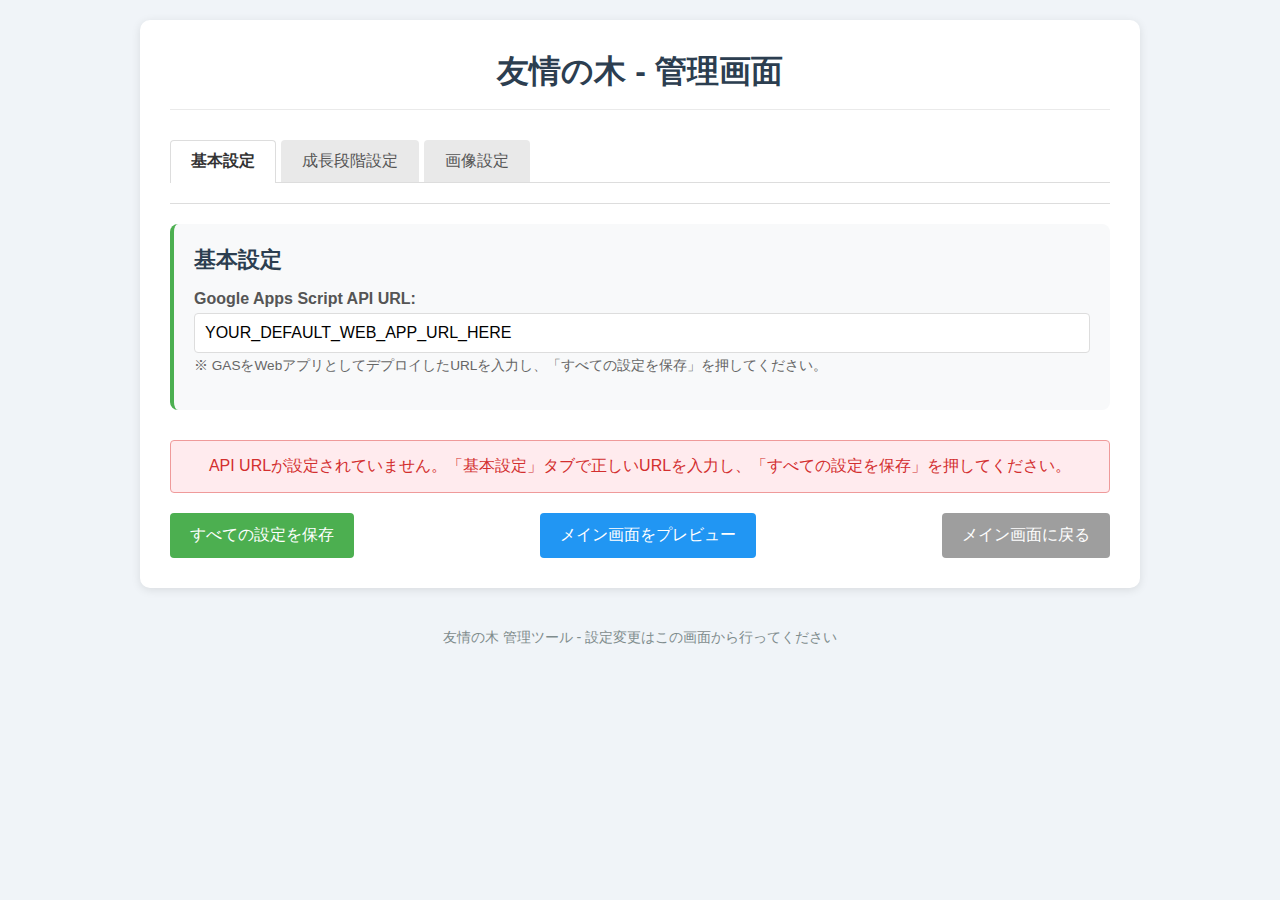
==== admin.html @ 99bd9504 "Update admin.html" ====
<!DOCTYPE html>
<html lang="ja">
<head>
  <meta charset="UTF-8">
  <meta name="viewport" content="width=device-width, initial-scale=1.0">
  <title>友情の木 - 管理画面</title>
  <style>
    /* スタイルは変更なし */
    * { box-sizing: border-box; margin: 0; padding: 0; }
    body { font-family: 'Helvetica Neue', Arial, sans-serif; background-color: #f0f4f8; padding: 20px; color: #333; }
    .container { max-width: 1000px; margin: 0 auto; background-color: #fff; border-radius: 10px; box-shadow: 0 2px 10px rgba(0,0,0,0.1); padding: 30px; }
    h1 { color: #2c3e50; text-align: center; margin-bottom: 30px; border-bottom: 1px solid #eaeaea; padding-bottom: 15px; }
    .form-section { margin-bottom: 30px; background-color: #f8f9fa; padding: 20px; border-radius: 8px; border-left: 4px solid #4caf50; }
    h2 { margin-bottom: 15px; color: #2c3e50; font-size: 1.4em; }
    .form-group { margin-bottom: 15px; }
    label { display: block; margin-bottom: 5px; font-weight: bold; color: #555; }
    input[type="text"], input[type="url"], input[type="number"], textarea, select { width: 100%; padding: 10px; border: 1px solid #ddd; border-radius: 4px; font-size: 16px; }
    input[type="file"] { display: block; margin-top: 5px; padding: 10px; border: 1px solid #ddd; border-radius: 4px; background-color: white; }
    button { padding: 12px 20px; background-color: #4caf50; color: white; border: none; border-radius: 4px; cursor: pointer; font-size: 16px; transition: background-color 0.3s; }
    button:hover:not(:disabled) { background-color: #388e3c; } /* ホバー効果を無効でないボタンに限定 */
    button:disabled { background-color: #ccc; cursor: not-allowed; } /* disabledスタイル追加 */
    .buttons { display: flex; justify-content: space-between; margin-top: 20px; flex-wrap: wrap; gap: 10px;} /* ボタン折り返し対応 */
    .preview-btn { background-color: #2196f3; }
    .preview-btn:hover:not(:disabled) { background-color: #1976d2; }
    .home-btn { background-color: #9e9e9e; }
    .home-btn:hover:not(:disabled) { background-color: #757575; }
    .image-manager { margin-top: 20px; }
    .image-grid { display: grid; grid-template-columns: repeat(auto-fill, minmax(150px, 1fr)); gap: 15px; margin-top: 20px; }
    .image-item { border: 1px solid #ddd; border-radius: 4px; padding: 10px; text-align: center; position: relative; background-color: #fff;}
    .image-item img { max-width: 100%; height: auto; display: block; margin: 5px auto; min-height: 100px; object-fit: contain; background-color:#f0f0f0; } /* min-height, object-fit, margin調整 */
    .image-item .stage-number { font-weight: bold; margin-bottom: 5px;}
    .image-upload { margin-bottom: 10px; padding: 15px; background-color: #e8f5e9; border-radius: 4px; border: 1px solid #c8e6c9; }
    .success-message { background-color: #e8f5e9; color: #388e3c; padding: 15px; margin-top: 20px; border-radius: 4px; text-align: center; display: none; border: 1px solid #a5d6a7;}
    .error-message { background-color: #ffebee; color: #d32f2f; padding: 15px; margin-top: 20px; border-radius: 4px; text-align: center; display: none; border: 1px solid #ef9a9a;}
    footer { margin-top: 40px; text-align: center; color: #7f8c8d; font-size: 0.9rem; }
    .loader { border: 4px solid #f3f3f3; border-radius: 50%; border-top: 4px solid #4caf50; width: 40px; height: 40px; animation: spin 1s linear infinite; margin: 20px auto; display: none; } /* スピード調整 */
    @keyframes spin { 0% { transform: rotate(0deg); } 100% { transform: rotate(360deg); } }
    .stage-settings { margin-top: 20px; border: 1px solid #ddd; border-radius: 4px; overflow: hidden; }
    .stage-settings-header { display: grid; grid-template-columns: 100px 1fr; background-color: #f1f8e9; padding: 10px; font-weight: bold; border-bottom: 1px solid #ddd; }
    .stage-row { display: grid; grid-template-columns: 100px 1fr; padding: 8px 10px; border-bottom: 1px solid #eee; align-items: center;} /* align-items追加 */
    .stage-row:nth-child(even) { background-color: #f9f9f9; }
    .stage-row:last-child { border-bottom: none; }
    .stage-input { width: 100%; max-width: 150px; padding: 5px 8px; border: 1px solid #ddd; border-radius: 4px; font-size: 1em;} /* font-size調整 */
    .btn-small { padding: 5px 10px; font-size: 14px; margin-left: 10px; vertical-align: middle;} /* vertical-align追加 */
    .tabs { display: flex; margin-bottom: 20px; border-bottom: 1px solid #ddd; flex-wrap: wrap; } /* flex-wrap追加 */
    .tab { padding: 10px 20px; cursor: pointer; border: 1px solid transparent; border-bottom: none; border-radius: 4px 4px 0 0; margin-right: 5px; background-color: #e9e9e9; color: #555;}
    .tab.active { background-color: #fff; border-color: #ddd; border-bottom-color: #fff; margin-bottom: -1px; font-weight: bold; color: #333;}
    .tab-content { display: none; padding-top: 20px; border-top: 1px solid #ddd;}
    .tab-content.active { display: block; }
    .file-info { font-size: 0.9em; color: #555; margin-top: 5px; min-height: 1.2em;} /* min-height追加 */
    .upload-progress { margin-top: 10px; font-style: italic; color: #388e3c;}
    small { display: block; margin-top: 4px; font-size: 0.85em; color: #666; } /* smallタグ調整 */
  </style>
</head>
<body>
  <div class="container">
    <h1>友情の木 - 管理画面</h1>

    <div class="tabs">
      <div class="tab active" data-tab="basic-settings">基本設定</div>
      <div class="tab" data-tab="stage-settings">成長段階設定</div>
      <div class="tab" data-tab="image-settings">画像設定</div>
    </div>

    <div id="basic-settings" class="tab-content active">
      <div class="form-section">
        <h2>基本設定</h2>
        <div class="form-group">
          <label for="api-url">Google Apps Script API URL:</label>
          <input type="url" id="api-url" placeholder="https://script.google.com/macros/s/YOUR_DEPLOYMENT_ID/exec">
          <small>※ GASをWebアプリとしてデプロイしたURLを入力し、「すべての設定を保存」を押してください。</small>
        </div>
      </div>
    </div>

    <div id="stage-settings" class="tab-content">
      <div class="form-section">
        <h2>成長段階の設定</h2>
        <p>各成長段階に到達するために必要な「友達との交流回数」の合計値を設定します。</p>

        <div class="stage-settings">
          <div class="stage-settings-header">
            <div>成長段階</div>
            <div>必要な交流回数 (以上)</div>
          </div>
          <div id="stage-rows-container">
            </div>
        </div>

        <div style="margin-top: 15px; display: flex; justify-content: space-between; align-items: center; flex-wrap: wrap; gap: 10px;">
            <div>
                <button id="reset-stages-btn" class="btn-small" style="background-color: #ff9800;">初期値にリセット</button>
                <button id="auto-distribute-btn" class="btn-small" style="background-color: #2196f3;">均等に自動設定</button>
            </div>
            <div class="form-group" style="margin-bottom: 0;"> <label for="max-meetings" style="display: inline-block; margin-right: 5px; margin-bottom: 0;">最大交流回数:</label>
              <input type="number" id="max-meetings" placeholder="例: 150" min="1" value="150" style="width: 80px; display: inline-block; padding: 5px 8px;">
              <small style="display: inline;">※自動設定時に使用</small>
            </div>
        </div>
        <small>※ 設定変更後は「すべての設定を保存」を押してください。</small>
      </div>
    </div>

    <div id="image-settings" class="tab-content">
      <div class="form-section">
        <h2>成長段階の画像設定</h2>
        <p>30段階の成長に対応する画像を設定します。画像をアップロードするか、既存のURLやGoogle DriveファイルIDを指定してください。</p>

        <div class="image-upload">
          <label for="stage-selector">設定/変更する成長段階:</label>
          <select id="stage-selector">
            </select>

          <div class="form-group" style="margin-top: 15px;">
             <label for="image-upload-input">新しい画像をアップロード:</label>
             <input type="file" id="image-upload-input" accept="image/png, image/jpeg, image/gif">
             <div id="file-info" class="file-info"></div>
             <button id="upload-image-btn" disabled style="margin-top: 5px;">選択した画像をアップロードして設定</button>
             <div id="upload-progress" class="upload-progress"></div>
             <small>※ 推奨: PNG, JPG, GIF形式。5MB以下推奨。</small>
          </div>

          <p style="text-align: center; margin: 15px 0;">または</p>

          <div class="form-group">
            <label for="image-id-url-input">既存の画像URL または Google Drive ファイルID:</label>
            <input type="text" id="image-id-url-input" placeholder="https://.../image.jpg または DriveのファイルID">
             <button id="set-id-url-btn" style="margin-top: 5px;">入力したURL/IDを設定</button>
             <small>※ 画像をクリアする場合は入力欄を空にして設定ボタンを押します。</small>
          </div>
           <small>※ 設定変更後は「すべての設定を保存」を押して確定させてください。</small>
        </div>

        <div class="image-manager">
          <h3>現在の画像設定</h3>
          <div class="image-grid" id="image-grid">
            </div>
        </div>
      </div>
    </div>

    <div class="loader" id="loader"></div>
    <div class="success-message" id="success-message"></div>
    <div class="error-message" id="error-message"></div>

    <div class="buttons">
      <button id="save-settings-btn">すべての設定を保存</button>
      <button id="preview-btn" class="preview-btn">メイン画面をプレビュー</button>
      <button id="home-btn" class="home-btn">メイン画面に戻る</button>
    </div>
  </div>

  <footer>
    友情の木 管理ツール - 設定変更はこの画面から行ってください
  </footer>

  <script>
    const adminApp = {
      config: {
        apiUrl: '', // ローカルストレージまたはデフォルト値から読み込む
        stages: Array(31).fill(0), // 初期値を設定
        images: Array(31).fill('')  // 初期値を設定
      },
      elements: {
        apiUrlInput: document.getElementById('api-url'),
        stageSelector: document.getElementById('stage-selector'),
        imageUploadInput: document.getElementById('image-upload-input'),
        fileInfo: document.getElementById('file-info'),
        uploadImageBtn: document.getElementById('upload-image-btn'),
        imageIdUrlInput: document.getElementById('image-id-url-input'),
        setIdUrlBtn: document.getElementById('set-id-url-btn'),
        uploadProgress: document.getElementById('upload-progress'),
        imageGrid: document.getElementById('image-grid'),
        saveSettingsBtn: document.getElementById('save-settings-btn'),
        previewBtn: document.getElementById('preview-btn'),
        homeBtn: document.getElementById('home-btn'),
        loader: document.getElementById('loader'),
        successMessage: document.getElementById('success-message'),
        errorMessage: document.getElementById('error-message'),
        stageRowsContainer: document.getElementById('stage-rows-container'),
        resetStagesBtn: document.getElementById('reset-stages-btn'),
        autoDistributeBtn: document.getElementById('auto-distribute-btn'),
        maxMeetingsInput: document.getElementById('max-meetings'),
        tabs: document.querySelectorAll('.tab'),
        tabContents: document.querySelectorAll('.tab-content')
      },
      selectedFile: null, // アップロード用に選択されたファイルを保持
      whitePixel: '[data-uri]', // 白画像データ

      init: function() {
        // API URLをローカルストレージから読み込むか、デフォルト値を使用 (例)
        const savedApiUrl = localStorage.getItem('treeAppApiUrl');
        // ↓ 必要であればデフォルトのウェブアプリURLを設定
        const defaultApiUrl = 'YOUR_DEFAULT_WEB_APP_URL_HERE'; // 例: 'https://script.google.com/macros/s/...'
        this.config.apiUrl = savedApiUrl || defaultApiUrl;
        this.elements.apiUrlInput.value = this.config.apiUrl;

        if (!this.config.apiUrl || this.config.apiUrl === 'YOUR_DEFAULT_WEB_APP_URL_HERE') {
            this.showErrorMessage('API URLが設定されていません。「基本設定」タブで正しいURLを入力し、「すべての設定を保存」を押してください。');
        }

        this.updateStageSelector(); // セレクターを初期化
        this.loadConfig(); // GASから設定を取得 (API URLが設定されていれば)
        this.setupEventListeners();
      },

      loadConfig: function() {
        if (!this.config.apiUrl || this.config.apiUrl === 'YOUR_DEFAULT_WEB_APP_URL_HERE') {
          console.warn('API URL未設定のため、設定読み込みをスキップします。');
          this.updateUI(); // 現在のローカルconfigでUIを更新
          return;
        }

        this.showLoader('設定読み込み中...');
        fetch(this.config.apiUrl + '?action=getConfig')
          .then(response => {
            if (!response.ok) throw new Error(`設定取得APIエラー: ${response.status}`);
            return response.json();
          })
          .then(data => {
            if (data.error) throw new Error(`設定取得エラー: ${data.message}`);

            // stagesとimagesを読み込む（存在しない場合は初期値を維持）
            this.config.stages = (data.stages && Array.isArray(data.stages) && data.stages.length > 0) ? data.stages : this.config.stages;
            this.config.images = (data.images && Array.isArray(data.images)) ? data.images : this.config.images;

            // 配列の長さが足りない場合に備える (31要素 = 0から30まで)
            while (this.config.stages.length < 31) this.config.stages.push(0);
            while (this.config.images.length < 31) this.config.images.push('');
            // 長すぎる場合は切り詰める (任意)
            this.config.stages = this.config.stages.slice(0, 31);
            this.config.images = this.config.images.slice(0, 31);


            console.log('サーバーから設定を読み込みました:', this.config);
            this.updateUI(); // UI全体を更新
          })
          .catch(error => {
            console.error('設定取得に失敗:', error);
            this.showErrorMessage(`サーバーからの設定取得に失敗しました: ${error.message} API URLを確認してください。`);
            this.updateUI(); // エラー時も現在のローカルconfigでUI表示試みる
          })
          .finally(() => {
            this.hideLoader();
          });
      },

      setupDefaultStages: function() {
        // this.config.stages = []; // しない方が良い、既存の設定を上書きしない
        const maxMeetings = parseInt(this.elements.maxMeetingsInput.value) || 150;
        if (maxMeetings <= 0) {
            this.showErrorMessage('最大交流回数は1以上で設定してください。');
            return []; // 不正な値の場合は空配列を返すなど
        }
        const totalStages = 30;
        const defaultStages = [];
        defaultStages.push(0); // Stage 0 は常に 0
        for (let i = 1; i <= totalStages; i++) {
          const meetingsRequired = Math.max(1, Math.ceil((i / totalStages) * maxMeetings)); // 1以上、切り上げ
          defaultStages.push(meetingsRequired);
        }
        console.log('デフォルトの段階設定を作成:', defaultStages);
        return defaultStages; // 生成した配列を返す
      },

      autoDistributeStages: function() {
        const newStages = this.setupDefaultStages(); // デフォルト値を生成
        if (newStages.length > 0) {
            this.config.stages = newStages; // configに反映
            this.updateStageSettings(); // UI更新
        }
      },

      updateUI: function() {
        // API URLは init で設定済みなのでここでは不要
        // 最大交流回数入力欄の値を更新（現在の設定から）
        this.elements.maxMeetingsInput.value = Math.max(1, ...this.config.stages.slice(1)) || 150; // stage 0 は除き、最低1

        // 常にセレクターは更新しておく
        this.updateStageSelector();

        // 現在アクティブなタブの内容を更新
        const activeTabId = document.querySelector('.tab.active')?.dataset.tab;
        if (activeTabId === 'stage-settings') {
            this.updateStageSettings();
        } else if (activeTabId === 'image-settings') {
            this.updateImageGrid(); // 画像グリッドも更新
        }
      },

      updateStageSelector: function() {
        const selectedValue = this.elements.stageSelector.value;
        this.elements.stageSelector.innerHTML = '';
        for (let i = 0; i <= 30; i++) {
          const option = document.createElement('option');
          option.value = i;
          option.textContent = `段階 ${i}`;
          this.elements.stageSelector.appendChild(option);
        }
        if (selectedValue && parseInt(selectedValue) >= 0 && parseInt(selectedValue) <= 30) {
          this.elements.stageSelector.value = selectedValue;
        } else {
          this.elements.stageSelector.value = '0'; // デフォルトは0
        }
        // セレクタの値を元に他のUIも更新
        this.handleStageSelectionChange();
      },

       // 段階セレクタの値が変わった時の処理をまとめる
      handleStageSelectionChange: function() {
          this.resetFileInput(); // ファイル選択・入力欄をリセット
          // 選択中の段階の画像ID/URLを入力欄に表示（編集用）
          const stageIndex = parseInt(this.elements.stageSelector.value);
          if(stageIndex >= 0 && stageIndex < this.config.images.length) {
             this.elements.imageIdUrlInput.value = this.config.images[stageIndex] || '';
          } else {
             this.elements.imageIdUrlInput.value = ''; // 範囲外ならクリア
          }
       },

      updateStageSettings: function() {
        this.elements.stageRowsContainer.innerHTML = '';
        if (!this.config.stages || this.config.stages.length < 31) {
             // 配列が不正なら初期化 (長さが足りないなど)
             while(this.config.stages.length < 31) this.config.stages.push(0);
             this.config.stages = this.config.stages.slice(0, 31);
             console.warn("Stages設定配列の長さが不正だったため調整しました。");
        }

        for (let i = 0; i <= 30; i++) {
          const row = document.createElement('div');
          row.className = 'stage-row';
          const stageLabel = document.createElement('div');
          stageLabel.textContent = `段階 ${i}`;
          const inputContainer = document.createElement('div');
          const input = document.createElement('input');
          input.type = 'number';
          input.min = '0';
          input.className = 'stage-input';
          input.value = this.config.stages[i]; // 配列から値を取得
          input.dataset.stage = i;
          // Stage 0 は編集不可にする (任意)
          if (i === 0) {
            input.readOnly = true;
            input.style.backgroundColor = '#eee';
          }

          input.addEventListener('change', (e) => {
            const stage = parseInt(e.target.dataset.stage);
            let value = parseInt(e.target.value) || 0;
            if (value < 0) value = 0;
            // 念のため配列長チェック
            if(stage >= 0 && stage < this.config.stages.length) {
               this.config.stages[stage] = value;
               // Stage 0は常に0
               if (stage === 0) {
                   this.config.stages[0] = 0;
                   e.target.value = 0;
               }
               // TODO: 後の段階より前の段階の値が大きくならないようなバリデーションを追加すると尚良い
            }
          });
          inputContainer.appendChild(input);
          row.appendChild(stageLabel);
          row.appendChild(inputContainer);
          this.elements.stageRowsContainer.appendChild(row);
        }
      },

      updateImageGrid: function() {
        this.elements.imageGrid.innerHTML = '';
        if (!this.config.images || this.config.images.length < 31) {
             // 配列が不正なら初期化
             while(this.config.images.length < 31) this.config.images.push('');
             this.config.images = this.config.images.slice(0, 31);
             console.warn("Images設定配列の長さが不正だったため調整しました。");
        }

        this.config.images.forEach((imageIdentifier, index) => {
          const imageItem = document.createElement('div');
          imageItem.className = 'image-item';

          const stageNumber = document.createElement('div');
          stageNumber.className = 'stage-number';
          stageNumber.textContent = `段階 ${index}`;

          const img = document.createElement('img');
          img.alt = `成長段階 ${index} の画像`;

          img.onerror = () => {
              console.warn(`画像読込エラー: Stage ${index}, Identifier: ${imageIdentifier}`);
              img.src = this.whitePixel; // エラー時は白画像
              img.alt = `成長段階 ${index} (画像読込エラー)`;
              img.title = `画像読込エラー: ${imageIdentifier}`;
          };

          if (imageIdentifier) {
            // Google Drive File ID かどうかを判定
            if (imageIdentifier.length > 20 && !imageIdentifier.startsWith('http') && !imageIdentifier.startsWith('data:')) {
              img.src = `https://drive.google.com/uc?export=view&id=${imageIdentifier}`;
              img.title = `Drive ID: ${imageIdentifier}`;
            } else { // URL または Data URL
              img.src = imageIdentifier;
              img.title = `URL: ${imageIdentifier.substring(0, 50)}...`;
            }
          } else {
            img.src = this.whitePixel; // 画像未設定時は白画像
            img.alt = `成長段階 ${index} (画像未設定)`;
            img.title = '画像未設定';
          }

          const editBtn = document.createElement('button');
          editBtn.textContent = '選択して編集';
          editBtn.className = 'btn-small';
          editBtn.addEventListener('click', () => {
            this.elements.stageSelector.value = index;
            this.handleStageSelectionChange(); // セレクタ変更時の処理を呼ぶ
            this.activateTab('image-settings');
            this.elements.imageIdUrlInput.focus();
          });

          imageItem.appendChild(stageNumber);
          imageItem.appendChild(img);
          imageItem.appendChild(editBtn);
          this.elements.imageGrid.appendChild(imageItem);
        });
      },

      activateTab: function(tabId) {
        this.elements.tabs.forEach(tab => tab.classList.remove('active'));
        this.elements.tabContents.forEach(content => content.classList.remove('active'));

        const targetTab = document.querySelector(`.tab[data-tab="${tabId}"]`);
        const targetContent = document.getElementById(tabId);

        if (targetTab && targetContent) {
          targetTab.classList.add('active');
          targetContent.classList.add('active');

          // タブ切り替え時に内容を更新
          if (tabId === 'stage-settings') {
            this.updateStageSettings();
          } else if (tabId === 'image-settings') {
            this.updateImageGrid();
          }
        }
      },

      setupEventListeners: function() {
        this.elements.tabs.forEach(tab => {
          tab.addEventListener('click', () => {
            this.activateTab(tab.getAttribute('data-tab'));
          });
        });

        this.elements.apiUrlInput.addEventListener('change', () => {
            this.config.apiUrl = this.elements.apiUrlInput.value.trim();
            // API URL は「設定保存」ボタンで config と一緒に送るのではなく、
            // ローカルストレージに即時保存する方が混乱が少ない
            localStorage.setItem('treeAppApiUrl', this.config.apiUrl);
            this.showSuccessMessage('API URLをブラウザに記憶しました。');
            // 必要なら loadConfig を再実行して接続確認など
            // this.loadConfig();
        });

        this.elements.imageUploadInput.addEventListener('change', (event) => {
          const file = event.target.files[0];
          if (file) {
            // ファイルサイズチェック (例: 5MB)
            if (file.size > 5 * 1024 * 1024) {
                this.showErrorMessage('ファイルサイズが大きすぎます (5MB以下にしてください)');
                this.resetFileInput();
                return;
            }
            this.elements.fileInfo.textContent = `選択中: ${file.name} (${(file.size / 1024).toFixed(1)} KB)`;
            this.selectedFile = file;
            this.elements.uploadImageBtn.disabled = false;
            this.elements.imageIdUrlInput.value = ''; // URL/ID入力欄はクリア
          } else {
            this.resetFileInput();
          }
        });

        this.elements.stageSelector.addEventListener('change', () => {
             this.handleStageSelectionChange();
         });

        this.elements.uploadImageBtn.addEventListener('click', () => {
          if (this.selectedFile && this.config.apiUrl && this.config.apiUrl !== 'YOUR_DEFAULT_WEB_APP_URL_HERE') {
            const stageIndex = parseInt(this.elements.stageSelector.value);
            this.uploadAndSaveImage(this.selectedFile, stageIndex);
          } else if (!this.selectedFile) {
            this.showErrorMessage('アップロードする画像ファイルを選択してください。');
          } else {
            this.showErrorMessage('API URLが設定されていません。基本設定タブで設定してください。');
          }
        });

        this.elements.setIdUrlBtn.addEventListener('click', () => {
            const stageIndex = parseInt(this.elements.stageSelector.value);
            const idOrUrl = this.elements.imageIdUrlInput.value.trim();

            if (!idOrUrl) { // 入力が空の場合 -> クリア確認
                 if (this.config.images[stageIndex]) { // 何か設定されていた場合のみ確認
                    if (confirm(`段階 ${stageIndex} の画像をクリアしますか？`)) {
                        this.setImageIdentifier(stageIndex, '');
                        this.showSuccessMessage(`段階 ${stageIndex} の画像をクリアしました。(保存ボタンで確定)`);
                    }
                 }
                 return;
            }

            // 簡単なURL/ID形式チェック (任意)
             if (idOrUrl.includes(' ') || (idOrUrl.startsWith('http') && idOrUrl.indexOf('.') === -1) ) {
                if (!confirm("入力された値はURLまたはDrive IDとして正しくない可能性があります。続行しますか？")) {
                    return;
                }
            }

            this.setImageIdentifier(stageIndex, idOrUrl);
            this.showSuccessMessage(`段階 ${stageIndex} にURL/IDを設定しました。(保存ボタンで確定)`);
        });

        this.elements.saveSettingsBtn.addEventListener('click', () => {
          if (!this.config.apiUrl || this.config.apiUrl === 'YOUR_DEFAULT_WEB_APP_URL_HERE') {
              this.showErrorMessage('API URLが設定されていません。基本設定タブで設定してください。');
              return;
          }
          this.saveSettings();
        });

        this.elements.previewBtn.addEventListener('click', () => {
          window.open('index.html', '_blank');
        });

        this.elements.homeBtn.addEventListener('click', () => {
          window.location.href = 'index.html';
        });

        this.elements.resetStagesBtn.addEventListener('click', () => {
          if (confirm('段階設定を初期値に戻しますか？（最大交流回数の値に基づいて計算されます）')) {
            const defaultStages = this.setupDefaultStages();
            if (defaultStages.length > 0) {
                this.config.stages = defaultStages;
                this.updateStageSettings();
                this.showSuccessMessage('段階設定を初期値にリセットしました。(保存ボタンで確定)');
            }
          }
        });

        this.elements.autoDistributeBtn.addEventListener('click', () => {
          this.autoDistributeStages();
          this.showSuccessMessage('段階設定を均等に自動設定しました。(保存ボタンで確定)');
        });
      },

      resetFileInput: function() {
          this.elements.imageUploadInput.value = '';
          this.elements.fileInfo.textContent = '';
          this.selectedFile = null;
          this.elements.uploadImageBtn.disabled = true;
          this.elements.uploadProgress.textContent = '';
          // this.elements.imageIdUrlInput.value = ''; // 段階セレクタ変更時に処理するのでここではクリアしない
      },

      uploadAndSaveImage: function(file, stageIndex) {
        this.showLoader('画像をアップロード中...');
        this.elements.uploadProgress.textContent = 'ファイル読み込み中...';
        this.elements.uploadImageBtn.disabled = true; // 処理中は両方のボタンを無効化
        this.elements.setIdUrlBtn.disabled = true;

        const reader = new FileReader();
        reader.onload = (e) => {
          const base64Data = e.target.result;
          this.elements.uploadProgress.textContent = 'サーバーに送信中...';

          fetch(this.config.apiUrl, {
            method: 'POST',
            // mode: 'no-cors', // 通常は不要。GAS側でCORSは処理されるはず。問題があれば試す。
            headers: { 'Content-Type': 'application/json' }, // 送信データはJSON
            body: JSON.stringify({
              action: 'uploadImage',
              fileData: {
                base64: base64Data, // data:image/...;base64, を含むBase64文字列
                type: file.type,
                name: file.name
              }
            })
          })
          .then(response => response.json())
          .then(data => {
            if (data.status === 'success' && data.fileId) {
              this.setImageIdentifier(stageIndex, data.fileId);
              this.showSuccessMessage(`段階 ${stageIndex} の画像をアップロード完了！ Drive ID: ${data.fileId} (保存ボタンで確定)`);
              this.resetFileInput();
              this.elements.imageIdUrlInput.value = data.fileId; // 入力欄にもIDを表示
            } else {
              throw new Error(data.message || '画像アップロードに失敗しました。');
            }
          })
          .catch(error => {
            console.error('画像アップロードエラー:', error);
            this.showErrorMessage(`画像アップロード失敗: ${error.message}`);
            this.resetFileInput(); // 失敗時もリセット
          })
          .finally(() => {
            this.hideLoader();
            this.elements.uploadProgress.textContent = '';
            // ボタンの有効/無効は resetFileInput または handleStageSelectionChange で制御される
            this.elements.setIdUrlBtn.disabled = false; // URL/ID設定ボタンは再度有効化
          });
        };
        reader.onerror = (error) => {
          console.error('ファイル読み込み失敗:', error);
          this.showErrorMessage('ファイルの読み込みに失敗しました。');
          this.hideLoader();
          this.elements.uploadProgress.textContent = '';
          this.elements.uploadImageBtn.disabled = false; // 失敗したらアップロードボタンは再度有効化
          this.elements.setIdUrlBtn.disabled = false;
        };
        reader.readAsDataURL(file); // Base64形式で読み込む
      },

      setImageIdentifier: function(stageIndex, identifier) {
           if(stageIndex >= 0 && stageIndex < this.config.images.length) {
              this.config.images[stageIndex] = identifier;
              this.updateImageGrid(); // グリッドを更新して反映
           }
       },

      saveSettings: function() {
        // stages配列の内容を input 要素から最新化
        const stageInputs = document.querySelectorAll('.stage-input');
        stageInputs.forEach(input => {
          const stage = parseInt(input.dataset.stage);
          let value = parseInt(input.value) || 0;
          if (value < 0) value = 0;
          if (stage === 0) value = 0; // Stage 0 は 0
          if(stage >= 0 && stage < this.config.stages.length) {
             this.config.stages[stage] = value;
          }
        });

        console.log('保存する設定:', this.config);
        this.showLoader('設定を保存中...');

        // API URL は config に含めず、stages と images のみ送る
        const configToSave = {
             stages: this.config.stages,
             images: this.config.images
        };

        fetch(this.config.apiUrl, {
          method: 'POST',
          // mode: 'no-cors', // 通常は不要
          headers: { 'Content-Type': 'application/json' },
          body: JSON.stringify({
            action: 'saveConfig',
            config: configToSave // stages と images のみ含むオブジェクト
          })
        })
        .then(response => response.json())
        .then(data => {
          if (data.status === 'success') {
            this.showSuccessMessage(data.message || 'すべての設定が保存されました！メイン画面に反映されます。');
            // 保存成功時にローカルのAPI URLも保存 (任意だが混乱防止)
            localStorage.setItem('treeAppApiUrl', this.config.apiUrl);
          } else {
            throw new Error(data.message || '設定の保存中に不明なエラーが発生しました。');
          }
        })
        .catch(error => {
          console.error('保存エラー:', error);
          this.showErrorMessage(`設定の保存に失敗しました: ${error.message}`);
        })
        .finally(() => {
          this.hideLoader();
        });
      },

      showLoader: function(message = '') {
        this.elements.loader.style.display = 'block';
        // ボタン類を無効化
        this.elements.saveSettingsBtn.disabled = true;
        this.elements.uploadImageBtn.disabled = true;
        this.elements.setIdUrlBtn.disabled = true;
        if (message) {
            this.elements.uploadProgress.textContent = message;
        }
      },
      hideLoader: function() {
        this.elements.loader.style.display = 'none';
        // ボタン類を再度有効化
        this.elements.saveSettingsBtn.disabled = false;
        // uploadImageBtn は selectedFile がある場合のみ有効になるよう resetFileInput で制御
        this.elements.setIdUrlBtn.disabled = false;
        if (!this.selectedFile) { // アップロード中でなければメッセージも消す
            this.elements.uploadProgress.textContent = '';
        }
      },

      showSuccessMessage: function(message) {
        this.elements.successMessage.textContent = message;
        this.elements.successMessage.style.display = 'block';
        this.elements.errorMessage.style.display = 'none';
        setTimeout(() => {
          this.elements.successMessage.style.display = 'none';
        }, 4000);
      },

      showErrorMessage: function(message) {
        this.elements.errorMessage.textContent = message;
        this.elements.errorMessage.style.display = 'block';
        this.elements.successMessage.style.display = 'none';
        setTimeout(() => {
           this.elements.errorMessage.style.display = 'none';
        }, 8000);
      }
    };

    document.addEventListener('DOMContentLoaded', function() {
      adminApp.init();
    });
  </script>
</body>
</html>
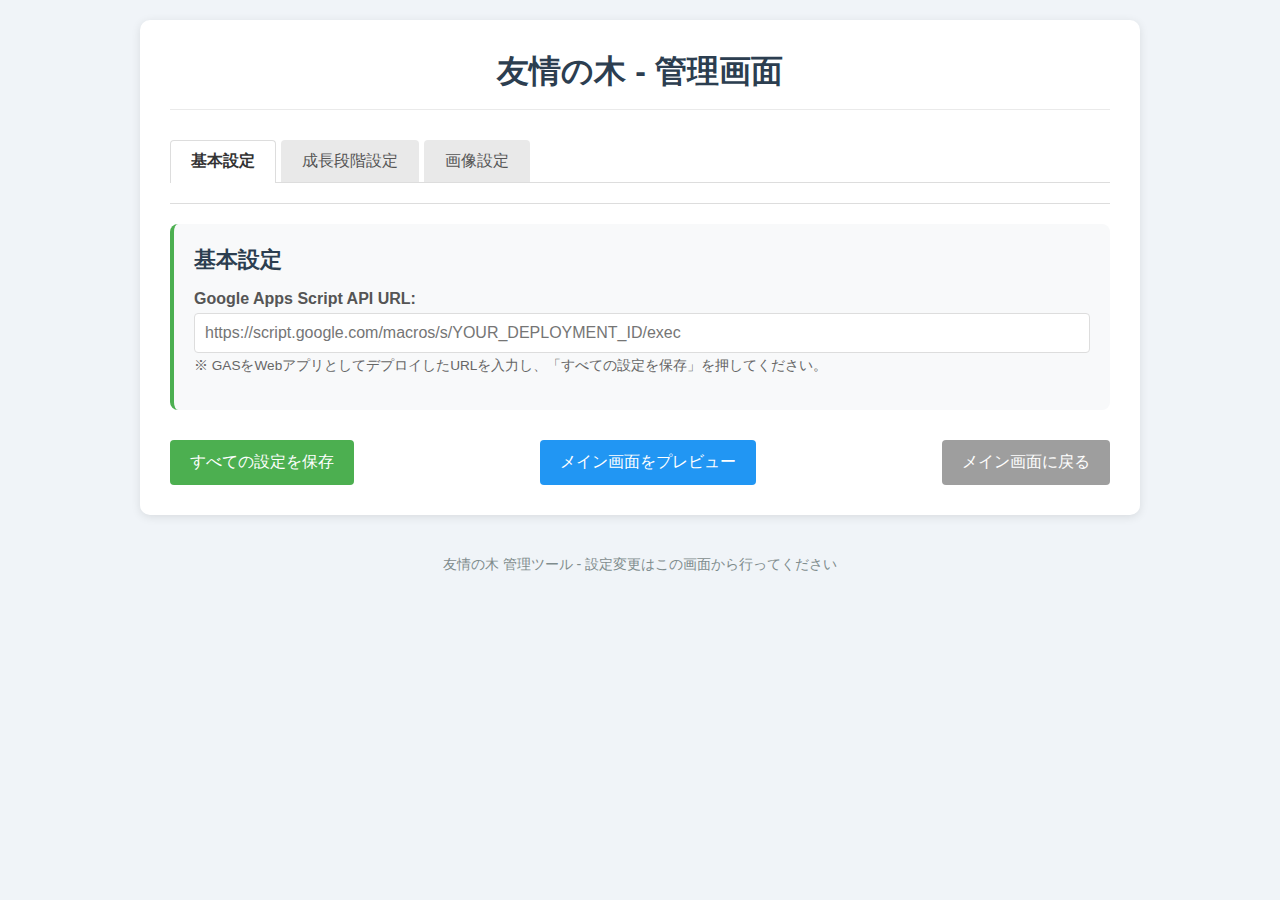
==== commit afa43f55: "Update admin.html" ====
--- a/admin.html
+++ b/admin.html
@@ -5,7 +5,7 @@
   <meta name="viewport" content="width=device-width, initial-scale=1.0">
   <title>友情の木 - 管理画面</title>
   <style>
-    /* スタイルは変更なし */
+    /* 基本スタイル */
     * { box-sizing: border-box; margin: 0; padding: 0; }
     body { font-family: 'Helvetica Neue', Arial, sans-serif; background-color: #f0f4f8; padding: 20px; color: #333; }
     .container { max-width: 1000px; margin: 0 auto; background-color: #fff; border-radius: 10px; box-shadow: 0 2px 10px rgba(0,0,0,0.1); padding: 30px; }
@@ -50,6 +50,24 @@
     .file-info { font-size: 0.9em; color: #555; margin-top: 5px; min-height: 1.2em;} /* min-height追加 */
     .upload-progress { margin-top: 10px; font-style: italic; color: #388e3c;}
     small { display: block; margin-top: 4px; font-size: 0.85em; color: #666; } /* smallタグ調整 */
+    
+    /* リスポンシブ対応 */
+    @media (max-width: 768px) {
+      .container { padding: 15px; }
+      h1 { font-size: 22px; margin-bottom: 20px; }
+      .form-section { padding: 15px; }
+      .buttons { flex-direction: column; }
+      .buttons button { width: 100%; margin: 5px 0; }
+    }
+    
+    @media (max-width: 480px) {
+      h1 { font-size: 18px; }
+      .tabs { flex-direction: column; }
+      .tab { margin-bottom: 2px; border-radius: 4px; }
+      .tab.active { border-bottom-color: #ddd; }
+      .stage-settings-header, .stage-row { grid-template-columns: 80px 1fr; }
+      .image-grid { grid-template-columns: repeat(auto-fill, minmax(120px, 1fr)); gap: 10px; }
+    }
   </style>
 </head>
 <body>
@@ -126,7 +144,7 @@
             <label for="image-id-url-input">既存の画像URL または Google Drive ファイルID:</label>
             <input type="text" id="image-id-url-input" placeholder="https://.../image.jpg または DriveのファイルID">
              <button id="set-id-url-btn" style="margin-top: 5px;">入力したURL/IDを設定</button>
-             <small>※ 画像をクリアする場合は入力欄を空にして設定ボタンを押します。</small>
+             <small>※ Flickr画像の場合は、共有された画像URLを直接入力できます。<br>画像をクリアする場合は入力欄を空にして設定ボタンを押します。</small>
           </div>
            <small>※ 設定変更後は「すべての設定を保存」を押して確定させてください。</small>
         </div>
@@ -395,11 +413,16 @@
           };
 
           if (imageIdentifier) {
+            // Flickr URLかどうかを判定
+            if (imageIdentifier.includes('flickr.com')) {
+              img.src = imageIdentifier;
+              img.title = `Flickr URL: ${imageIdentifier.substring(0, 50)}...`;
+            }
             // Google Drive File ID かどうかを判定
-            if (imageIdentifier.length > 20 && !imageIdentifier.startsWith('http') && !imageIdentifier.startsWith('data:')) {
+            else if (imageIdentifier.length > 20 && !imageIdentifier.startsWith('http') && !imageIdentifier.startsWith('data:')) {
               img.src = `https://drive.google.com/uc?export=view&id=${imageIdentifier}`;
               img.title = `Drive ID: ${imageIdentifier}`;
-            } else { // URL または Data URL
+            } else { // 他のURL または Data URL
               img.src = imageIdentifier;
               img.title = `URL: ${imageIdentifier.substring(0, 50)}...`;
             }
@@ -453,6 +476,7 @@
           });
         });
 
+        
         this.elements.apiUrlInput.addEventListener('change', () => {
             this.config.apiUrl = this.elements.apiUrlInput.value.trim();
             // API URL は「設定保存」ボタンで config と一緒に送るのではなく、
@@ -511,7 +535,7 @@
             }
 
             // 簡単なURL/ID形式チェック (任意)
-             if (idOrUrl.includes(' ') || (idOrUrl.startsWith('http') && idOrUrl.indexOf('.') === -1) ) {
+            if (!idOrUrl.includes('flickr.com') && idOrUrl.includes(' ') || (idOrUrl.startsWith('http') && idOrUrl.indexOf('.') === -1)) {
                 if (!confirm("入力された値はURLまたはDrive IDとして正しくない可能性があります。続行しますか？")) {
                     return;
                 }
@@ -622,61 +646,86 @@
       },
 
       setImageIdentifier: function(stageIndex, identifier) {
-           if(stageIndex >= 0 && stageIndex < this.config.images.length) {
-              this.config.images[stageIndex] = identifier;
-              this.updateImageGrid(); // グリッドを更新して反映
-           }
-       },
-
+        if(stageIndex >= 0 && stageIndex < this.config.images.length) {
+          // Flickr URLの場合はそのまま使用
+          if (identifier && identifier.includes('flickr.com')) {
+            this.config.images[stageIndex] = identifier;
+          } else if (identifier) {
+            // 他のURLやGoogle Drive IDの処理（既存のロジック）
+            this.config.images[stageIndex] = identifier;
+          } else {
+            // 空の場合
+            this.config.images[stageIndex] = '';
+          }
+          this.updateImageGrid(); // グリッドを更新して反映
+        }
+      },
+
+      
       saveSettings: function() {
-        // stages配列の内容を input 要素から最新化
-        const stageInputs = document.querySelectorAll('.stage-input');
-        stageInputs.forEach(input => {
-          const stage = parseInt(input.dataset.stage);
-          let value = parseInt(input.value) || 0;
-          if (value < 0) value = 0;
-          if (stage === 0) value = 0; // Stage 0 は 0
-          if(stage >= 0 && stage < this.config.stages.length) {
-             this.config.stages[stage] = value;
-          }
-        });
-
-        console.log('保存する設定:', this.config);
-        this.showLoader('設定を保存中...');
-
-        // API URL は config に含めず、stages と images のみ送る
-        const configToSave = {
-             stages: this.config.stages,
-             images: this.config.images
-        };
-
-        fetch(this.config.apiUrl, {
-          method: 'POST',
-          // mode: 'no-cors', // 通常は不要
-          headers: { 'Content-Type': 'application/json' },
-          body: JSON.stringify({
-            action: 'saveConfig',
-            config: configToSave // stages と images のみ含むオブジェクト
-          })
-        })
-        .then(response => response.json())
-        .then(data => {
-          if (data.status === 'success') {
-            this.showSuccessMessage(data.message || 'すべての設定が保存されました！メイン画面に反映されます。');
-            // 保存成功時にローカルのAPI URLも保存 (任意だが混乱防止)
-            localStorage.setItem('treeAppApiUrl', this.config.apiUrl);
-          } else {
-            throw new Error(data.message || '設定の保存中に不明なエラーが発生しました。');
-          }
-        })
-        .catch(error => {
-          console.error('保存エラー:', error);
-          this.showErrorMessage(`設定の保存に失敗しました: ${error.message}`);
-        })
-        .finally(() => {
-          this.hideLoader();
-        });
-      },
+  // 設定保存前のコンソール出力
+  console.log('API URL:', this.config.apiUrl);
+  console.log('保存する設定データ:', JSON.stringify(this.config).length, 'バイト');
+  
+  this.showLoader('設定を保存中...');
+  
+  // API URL は config に含めず、stages と images のみ送る
+  const configToSave = {
+    stages: this.config.stages,
+    images: this.config.images
+  };
+
+  // フェッチ前のエラーチェック
+  if (!this.config.apiUrl) {
+    this.showErrorMessage('API URLが設定されていません');
+    this.hideLoader();
+    return;
+  }
+
+  // デバッグモードを追加（URLにデバッグパラメータを追加）
+  const apiUrl = this.config.apiUrl + (this.config.apiUrl.includes('?') ? '&' : '?') + 'debug=true';
+  
+  fetch(apiUrl, {
+    method: 'POST',
+    headers: { 'Content-Type': 'application/json' },
+    body: JSON.stringify({
+      action: 'saveConfig',
+      config: configToSave
+    })
+  })
+  .then(response => {
+    console.log('サーバー応答ステータス:', response.status);
+    if (!response.ok) {
+      throw new Error(`サーバーエラー: ${response.status} ${response.statusText}`);
+    }
+    return response.json();
+  })
+  .then(data => {
+    console.log('サーバー応答データ:', data);
+    if (data.status === 'success') {
+      this.showSuccessMessage(data.message || 'すべての設定が保存されました！');
+      localStorage.setItem('treeAppApiUrl', this.config.apiUrl);
+    } else {
+      throw new Error(data.message || '不明なエラー');
+    }
+  })
+  .catch(error => {
+    console.error('保存エラー詳細:', error);
+    
+    // エラーの種類に応じたメッセージ
+    let errorMsg = `設定の保存に失敗しました: ${error.message}`;
+    if (error.name === 'TypeError' && error.message.includes('fetch')) {
+      errorMsg += '（ネットワークエラー - URLとインターネット接続を確認してください）';
+    } else if (error.message.includes('NetworkError')) {
+      errorMsg += '（CORS制限の可能性があります - GASの設定を確認してください）';
+    }
+    
+    this.showErrorMessage(errorMsg);
+  })
+  .finally(() => {
+    this.hideLoader();
+  });
+}
 
       showLoader: function(message = '') {
         this.elements.loader.style.display = 'block';
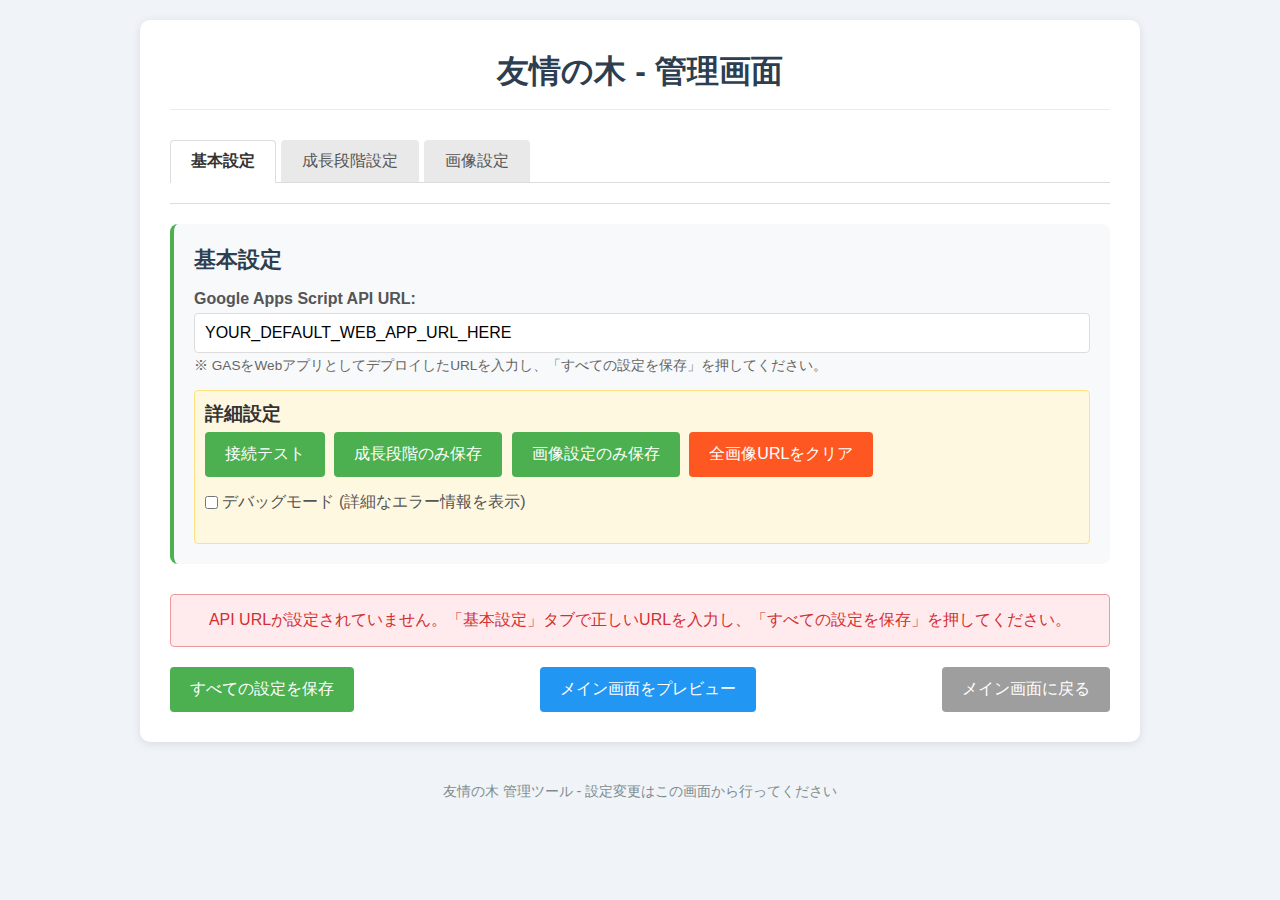
==== commit 38ab5ca9: "Update admin.html" ====
--- a/admin.html
+++ b/admin.html
@@ -50,6 +50,9 @@
     .file-info { font-size: 0.9em; color: #555; margin-top: 5px; min-height: 1.2em;} /* min-height追加 */
     .upload-progress { margin-top: 10px; font-style: italic; color: #388e3c;}
     small { display: block; margin-top: 4px; font-size: 0.85em; color: #666; } /* smallタグ調整 */
+    .debug-info { margin-top: 15px; padding: 10px; background-color: #f8f9fa; border: 1px solid #ddd; border-radius: 4px; font-size: 12px; display: none; }
+    .advanced-settings { margin-top: 15px; padding: 10px; background-color: #fff8e1; border-radius: 4px; border: 1px solid #ffe082; }
+    .btn-inline { display: inline-block; margin-right: 5px; margin-top: 5px; }
     
     /* リスポンシブ対応 */
     @media (max-width: 768px) {
@@ -88,6 +91,21 @@
           <input type="url" id="api-url" placeholder="https://script.google.com/macros/s/YOUR_DEPLOYMENT_ID/exec">
           <small>※ GASをWebアプリとしてデプロイしたURLを入力し、「すべての設定を保存」を押してください。</small>
         </div>
+        
+        <div class="advanced-settings">
+          <h3>詳細設定</h3>
+          <div class="form-group">
+            <button id="test-connection-btn" class="btn-inline">接続テスト</button>
+            <button id="save-stages-only-btn" class="btn-inline">成長段階のみ保存</button>
+            <button id="save-images-only-btn" class="btn-inline">画像設定のみ保存</button>
+            <button id="clear-all-images-btn" class="btn-inline" style="background-color: #ff5722;">全画像URLをクリア</button>
+          </div>
+          <div class="form-group">
+            <input type="checkbox" id="debug-mode" style="width: auto; vertical-align: middle;">
+            <label for="debug-mode" style="display: inline-block; font-weight: normal;">デバッグモード (詳細なエラー情報を表示)</label>
+          </div>
+          <div id="debug-info" class="debug-info"></div>
+        </div>
       </div>
     </div>
 
@@ -115,7 +133,7 @@
               <small style="display: inline;">※自動設定時に使用</small>
             </div>
         </div>
-        <small>※ 設定変更後は「すべての設定を保存」を押してください。</small>
+        <small>※ 設定変更後は「すべての設定を保存」を押してください。<br>※ エラーが出る場合は「成長段階のみ保存」ボタンを試してください。</small>
       </div>
     </div>
 
@@ -146,7 +164,7 @@
              <button id="set-id-url-btn" style="margin-top: 5px;">入力したURL/IDを設定</button>
              <small>※ Flickr画像の場合は、共有された画像URLを直接入力できます。<br>画像をクリアする場合は入力欄を空にして設定ボタンを押します。</small>
           </div>
-           <small>※ 設定変更後は「すべての設定を保存」を押して確定させてください。</small>
+           <small>※ 設定変更後は「すべての設定を保存」ボタンまたは「画像設定のみ保存」ボタンを押して確定させてください。</small>
         </div>
 
         <div class="image-manager">
@@ -200,7 +218,13 @@
         autoDistributeBtn: document.getElementById('auto-distribute-btn'),
         maxMeetingsInput: document.getElementById('max-meetings'),
         tabs: document.querySelectorAll('.tab'),
-        tabContents: document.querySelectorAll('.tab-content')
+        tabContents: document.querySelectorAll('.tab-content'),
+        testConnectionBtn: document.getElementById('test-connection-btn'),
+        saveStagesOnlyBtn: document.getElementById('save-stages-only-btn'),
+        saveImagesOnlyBtn: document.getElementById('save-images-only-btn'),
+        clearAllImagesBtn: document.getElementById('clear-all-images-btn'),
+        debugMode: document.getElementById('debug-mode'),
+        debugInfo: document.getElementById('debug-info')
       },
       selectedFile: null, // アップロード用に選択されたファイルを保持
       whitePixel: '[data-uri]', // 白画像データ
@@ -249,14 +273,42 @@
             this.config.stages = this.config.stages.slice(0, 31);
             this.config.images = this.config.images.slice(0, 31);
 
-
             console.log('サーバーから設定を読み込みました:', this.config);
             this.updateUI(); // UI全体を更新
+            this.showSuccessMessage('設定を読み込みました');
           })
           .catch(error => {
             console.error('設定取得に失敗:', error);
             this.showErrorMessage(`サーバーからの設定取得に失敗しました: ${error.message} API URLを確認してください。`);
             this.updateUI(); // エラー時も現在のローカルconfigでUI表示試みる
+          })
+          .finally(() => {
+            this.hideLoader();
+          });
+      },
+
+      testConnection: function() {
+        if (!this.config.apiUrl || this.config.apiUrl === 'YOUR_DEFAULT_WEB_APP_URL_HERE') {
+          this.showErrorMessage('API URLが設定されていません。基本設定タブで設定してください。');
+          return;
+        }
+
+        this.showLoader('接続テスト中...');
+        fetch(this.config.apiUrl + '?action=test')
+          .then(response => {
+            if (!response.ok) throw new Error(`APIエラー: ${response.status}`);
+            return response.json();
+          })
+          .then(data => {
+            this.showSuccessMessage('接続テスト成功！サーバーと正常に通信できています。');
+            if (this.elements.debugMode.checked) {
+              this.elements.debugInfo.style.display = 'block';
+              this.elements.debugInfo.innerHTML = `<strong>サーバー応答:</strong><br><pre>${JSON.stringify(data, null, 2)}</pre>`;
+            }
+          })
+          .catch(error => {
+            console.error('接続テスト失敗:', error);
+            this.showErrorMessage(`接続テスト失敗: ${error.message}`);
           })
           .finally(() => {
             this.hideLoader();
@@ -385,7 +437,7 @@
         }
       },
 
-      updateImageGrid: function() {
+     updateImageGrid: function() {
         this.elements.imageGrid.innerHTML = '';
         if (!this.config.images || this.config.images.length < 31) {
              // 配列が不正なら初期化
@@ -476,7 +528,6 @@
           });
         });
 
-        
         this.elements.apiUrlInput.addEventListener('change', () => {
             this.config.apiUrl = this.elements.apiUrlInput.value.trim();
             // API URL は「設定保存」ボタンで config と一緒に送るのではなく、
@@ -553,6 +604,34 @@
           this.saveSettings();
         });
 
+        this.elements.saveStagesOnlyBtn.addEventListener('click', () => {
+          if (!this.config.apiUrl || this.config.apiUrl === 'YOUR_DEFAULT_WEB_APP_URL_HERE') {
+              this.showErrorMessage('API URLが設定されていません。基本設定タブで設定してください。');
+              return;
+          }
+          this.saveStagesOnly();
+        });
+
+        this.elements.saveImagesOnlyBtn.addEventListener('click', () => {
+          if (!this.config.apiUrl || this.config.apiUrl === 'YOUR_DEFAULT_WEB_APP_URL_HERE') {
+              this.showErrorMessage('API URLが設定されていません。基本設定タブで設定してください。');
+              return;
+          }
+          this.saveImagesOnly();
+        });
+
+        this.elements.clearAllImagesBtn.addEventListener('click', () => {
+          if (confirm('すべての画像URLをクリアしますか？この操作は元に戻せません。')) {
+            this.config.images = Array(31).fill('');
+            this.updateImageGrid();
+            this.showSuccessMessage('すべての画像URLをクリアしました。(保存ボタンで確定)');
+          }
+        });
+
+        this.elements.testConnectionBtn.addEventListener('click', () => {
+          this.testConnection();
+        });
+
         this.elements.previewBtn.addEventListener('click', () => {
           window.open('index.html', '_blank');
         });
@@ -576,6 +655,12 @@
           this.autoDistributeStages();
           this.showSuccessMessage('段階設定を均等に自動設定しました。(保存ボタンで確定)');
         });
+
+        this.elements.debugMode.addEventListener('change', () => {
+          if (!this.elements.debugMode.checked) {
+            this.elements.debugInfo.style.display = 'none';
+          }
+        });
       },
 
       resetFileInput: function() {
@@ -600,7 +685,6 @@
 
           fetch(this.config.apiUrl, {
             method: 'POST',
-            // mode: 'no-cors', // 通常は不要。GAS側でCORSは処理されるはず。問題があれば試す。
             headers: { 'Content-Type': 'application/json' }, // 送信データはJSON
             body: JSON.stringify({
               action: 'uploadImage',
@@ -611,7 +695,12 @@
               }
             })
           })
-          .then(response => response.json())
+          .then(response => {
+            if (!response.ok) {
+              throw new Error(`サーバーエラー: ${response.status} ${response.statusText}`);
+            }
+            return response.json();
+          })
           .then(data => {
             if (data.status === 'success' && data.fileId) {
               this.setImageIdentifier(stageIndex, data.fileId);
@@ -647,11 +736,13 @@
 
       setImageIdentifier: function(stageIndex, identifier) {
         if(stageIndex >= 0 && stageIndex < this.config.images.length) {
-          // Flickr URLの場合はそのまま使用
+          // Flickr URLの場合、余計なパラメータを削除して単純化
           if (identifier && identifier.includes('flickr.com')) {
-            this.config.images[stageIndex] = identifier;
+            // URLからクエリパラメータを削除してシンプルにする（必要に応じて）
+            const cleanUrl = identifier.split('?')[0];
+            this.config.images[stageIndex] = cleanUrl;
           } else if (identifier) {
-            // 他のURLやGoogle Drive IDの処理（既存のロジック）
+            // 他のURLやGoogle Drive IDの処理
             this.config.images[stageIndex] = identifier;
           } else {
             // 空の場合
@@ -661,71 +752,222 @@
         }
       },
 
-      
       saveSettings: function() {
-  // 設定保存前のコンソール出力
-  console.log('API URL:', this.config.apiUrl);
-  console.log('保存する設定データ:', JSON.stringify(this.config).length, 'バイト');
-  
-  this.showLoader('設定を保存中...');
-  
-  // API URL は config に含めず、stages と images のみ送る
-  const configToSave = {
-    stages: this.config.stages,
-    images: this.config.images
-  };
-
-  // フェッチ前のエラーチェック
-  if (!this.config.apiUrl) {
-    this.showErrorMessage('API URLが設定されていません');
-    this.hideLoader();
-    return;
-  }
-
-  // デバッグモードを追加（URLにデバッグパラメータを追加）
-  const apiUrl = this.config.apiUrl + (this.config.apiUrl.includes('?') ? '&' : '?') + 'debug=true';
-  
-  fetch(apiUrl, {
-    method: 'POST',
-    headers: { 'Content-Type': 'application/json' },
-    body: JSON.stringify({
-      action: 'saveConfig',
-      config: configToSave
-    })
-  })
-  .then(response => {
-    console.log('サーバー応答ステータス:', response.status);
-    if (!response.ok) {
-      throw new Error(`サーバーエラー: ${response.status} ${response.statusText}`);
-    }
-    return response.json();
-  })
-  .then(data => {
-    console.log('サーバー応答データ:', data);
-    if (data.status === 'success') {
-      this.showSuccessMessage(data.message || 'すべての設定が保存されました！');
-      localStorage.setItem('treeAppApiUrl', this.config.apiUrl);
-    } else {
-      throw new Error(data.message || '不明なエラー');
-    }
-  })
-  .catch(error => {
-    console.error('保存エラー詳細:', error);
-    
-    // エラーの種類に応じたメッセージ
-    let errorMsg = `設定の保存に失敗しました: ${error.message}`;
-    if (error.name === 'TypeError' && error.message.includes('fetch')) {
-      errorMsg += '（ネットワークエラー - URLとインターネット接続を確認してください）';
-    } else if (error.message.includes('NetworkError')) {
-      errorMsg += '（CORS制限の可能性があります - GASの設定を確認してください）';
-    }
-    
-    this.showErrorMessage(errorMsg);
-  })
-  .finally(() => {
-    this.hideLoader();
-  });
-}
+        // 設定保存前のコンソール出力
+        console.log('API URL:', this.config.apiUrl);
+        console.log('保存する設定データ:', JSON.stringify(this.config).length, 'バイト');
+        
+        this.showLoader('設定を保存中...');
+        
+        // API URL は config に含めず、stages と images のみ送る
+        const configToSave = {
+          stages: this.config.stages,
+          images: this.config.images
+        };
+
+        // フェッチ前のエラーチェック
+        if (!this.config.apiUrl) {
+          this.showErrorMessage('API URLが設定されていません');
+          this.hideLoader();
+          return;
+        }
+
+        // stages配列の内容を input 要素から最新化
+        const stageInputs = document.querySelectorAll('.stage-input');
+        stageInputs.forEach(input => {
+          const stage = parseInt(input.dataset.stage);
+          let value = parseInt(input.value) || 0;
+          if (value < 0) value = 0;
+          if (stage === 0) value = 0; // Stage 0 は 0
+          if(stage >= 0 && stage < this.config.stages.length) {
+             this.config.stages[stage] = value;
+          }
+        });
+
+        // デバッグモードかどうか
+        const isDebug = this.elements.debugMode.checked;
+        const apiUrl = this.config.apiUrl + (isDebug ? (this.config.apiUrl.includes('?') ? '&' : '?') + 'debug=true' : '');
+        
+        fetch(apiUrl, {
+          method: 'POST',
+          headers: { 'Content-Type': 'application/json' },
+          body: JSON.stringify({
+            action: 'saveConfig',
+            config: configToSave
+          })
+        })
+        .then(response => {
+          console.log('サーバー応答ステータス:', response.status);
+          if (!response.ok) {
+            throw new Error(`サーバーエラー: ${response.status} ${response.statusText}`);
+          }
+          return response.json();
+        })
+        .then(data => {
+          console.log('サーバー応答データ:', data);
+          if (data.status === 'success') {
+            this.showSuccessMessage(data.message || 'すべての設定が保存されました！');
+            localStorage.setItem('treeAppApiUrl', this.config.apiUrl);
+            
+            // デバッグ情報表示
+            if (isDebug && data.debug) {
+              this.elements.debugInfo.style.display = 'block';
+              this.elements.debugInfo.innerHTML = `<strong>サーバー応答詳細:</strong><br><pre>${JSON.stringify(data.debug, null, 2)}</pre>`;
+            }
+          } else {
+            throw new Error(data.message || '不明なエラー');
+          }
+        })
+        .catch(error => {
+          console.error('保存エラー詳細:', error);
+          
+          // エラーの種類に応じたメッセージ
+          let errorMsg = `設定の保存に失敗しました: ${error.message}`;
+          if (error.name === 'TypeError' && error.message.includes('fetch')) {
+            errorMsg += '（ネットワークエラー - URLとインターネット接続を確認してください）';
+          } else if (error.message.includes('NetworkError')) {
+            errorMsg += '（CORS制限の可能性があります - GASの設定を確認してください）';
+          }
+          
+          this.showErrorMessage(errorMsg);
+          
+          // デバッグモードの場合は詳細エラー情報表示
+          if (isDebug) {
+            this.elements.debugInfo.style.display = 'block';
+            this.elements.debugInfo.innerHTML = `<strong>エラー詳細:</strong><br>
+                                              <p>${error.toString()}</p>
+                                              <p>スタック: ${error.stack}</p>
+                                              <p>ヒント: 「成長段階のみ保存」や「画像設定のみ保存」ボタンを試してみてください。</p>`;
+          }
+        })
+        .finally(() => {
+          this.hideLoader();
+        });
+      },
+
+      // 成長段階のみを保存する関数
+      saveStagesOnly: function() {
+        // stages配列の内容を input 要素から最新化
+        const stageInputs = document.querySelectorAll('.stage-input');
+        stageInputs.forEach(input => {
+          const stage = parseInt(input.dataset.stage);
+          let value = parseInt(input.value) || 0;
+          if (value < 0) value = 0;
+          if (stage === 0) value = 0; // Stage 0 は 0
+          if(stage >= 0 && stage < this.config.stages.length) {
+             this.config.stages[stage] = value;
+          }
+        });
+
+        this.showLoader('成長段階設定を保存中...');
+        
+        // 成長段階のみのconfigを作成
+        const configToSave = {
+          stages: this.config.stages,
+          // imagesは空配列を送信
+          images: []
+        };
+        
+        // デバッグモードかどうか
+        const isDebug = this.elements.debugMode.checked;
+        const apiUrl = this.config.apiUrl + (isDebug ? (this.config.apiUrl.includes('?') ? '&' : '?') + 'debug=true' : '');
+        
+        fetch(apiUrl, {
+          method: 'POST',
+          headers: { 'Content-Type': 'application/json' },
+          body: JSON.stringify({
+            action: 'saveConfig',
+            config: configToSave,
+            saveType: 'stagesOnly'
+          })
+        })
+        .then(response => {
+          if (!response.ok) throw new Error(`サーバーエラー: ${response.status} ${response.statusText}`);
+          return response.json();
+        })
+        .then(data => {
+          if (data.status === 'success') {
+            this.showSuccessMessage('成長段階設定を保存しました！');
+            
+            // デバッグ情報表示
+            if (isDebug && data.debug) {
+              this.elements.debugInfo.style.display = 'block';
+              this.elements.debugInfo.innerHTML = `<strong>サーバー応答詳細:</strong><br><pre>${JSON.stringify(data.debug, null, 2)}</pre>`;
+            }
+          } else {
+            throw new Error(data.message || '不明なエラー');
+          }
+        })
+        .catch(error => {
+          console.error('成長段階保存エラー:', error);
+          this.showErrorMessage(`成長段階設定の保存に失敗しました: ${error.message}`);
+          
+          // デバッグモードの場合は詳細エラー情報表示
+          if (isDebug) {
+            this.elements.debugInfo.style.display = 'block';
+            this.elements.debugInfo.innerHTML = `<strong>エラー詳細:</strong><br><p>${error.toString()}</p>`;
+          }
+        })
+        .finally(() => {
+          this.hideLoader();
+        });
+      },
+
+      // 画像設定のみを保存する関数
+      saveImagesOnly: function() {
+        this.showLoader('画像設定を保存中...');
+        
+        // 画像設定のみのconfigを作成
+        const configToSave = {
+          // stagesは空配列を送信
+          stages: [],
+          images: this.config.images
+        };
+        
+        // デバッグモードかどうか
+        const isDebug = this.elements.debugMode.checked;
+        const apiUrl = this.config.apiUrl + (isDebug ? (this.config.apiUrl.includes('?') ? '&' : '?') + 'debug=true' : '');
+        
+        fetch(apiUrl, {
+          method: 'POST',
+          headers: { 'Content-Type': 'application/json' },
+          body: JSON.stringify({
+            action: 'saveConfig',
+            config: configToSave,
+            saveType: 'imagesOnly'
+          })
+        })
+        .then(response => {
+          if (!response.ok) throw new Error(`サーバーエラー: ${response.status} ${response.statusText}`);
+          return response.json();
+        })
+        .then(data => {
+          if (data.status === 'success') {
+            this.showSuccessMessage('画像設定を保存しました！');
+            
+            // デバッグ情報表示
+            if (isDebug && data.debug) {
+              this.elements.debugInfo.style.display = 'block';
+              this.elements.debugInfo.innerHTML = `<strong>サーバー応答詳細:</strong><br><pre>${JSON.stringify(data.debug, null, 2)}</pre>`;
+            }
+          } else {
+            throw new Error(data.message || '不明なエラー');
+          }
+        })
+        .catch(error => {
+          console.error('画像設定保存エラー:', error);
+          this.showErrorMessage(`画像設定の保存に失敗しました: ${error.message}`);
+          
+          // デバッグモードの場合は詳細エラー情報表示
+          if (isDebug) {
+            this.elements.debugInfo.style.display = 'block';
+            this.elements.debugInfo.innerHTML = `<strong>エラー詳細:</strong><br><p>${error.toString()}</p>`;
+          }
+        })
+        .finally(() => {
+          this.hideLoader();
+        });
+      },
 
       showLoader: function(message = '') {
         this.elements.loader.style.display = 'block';
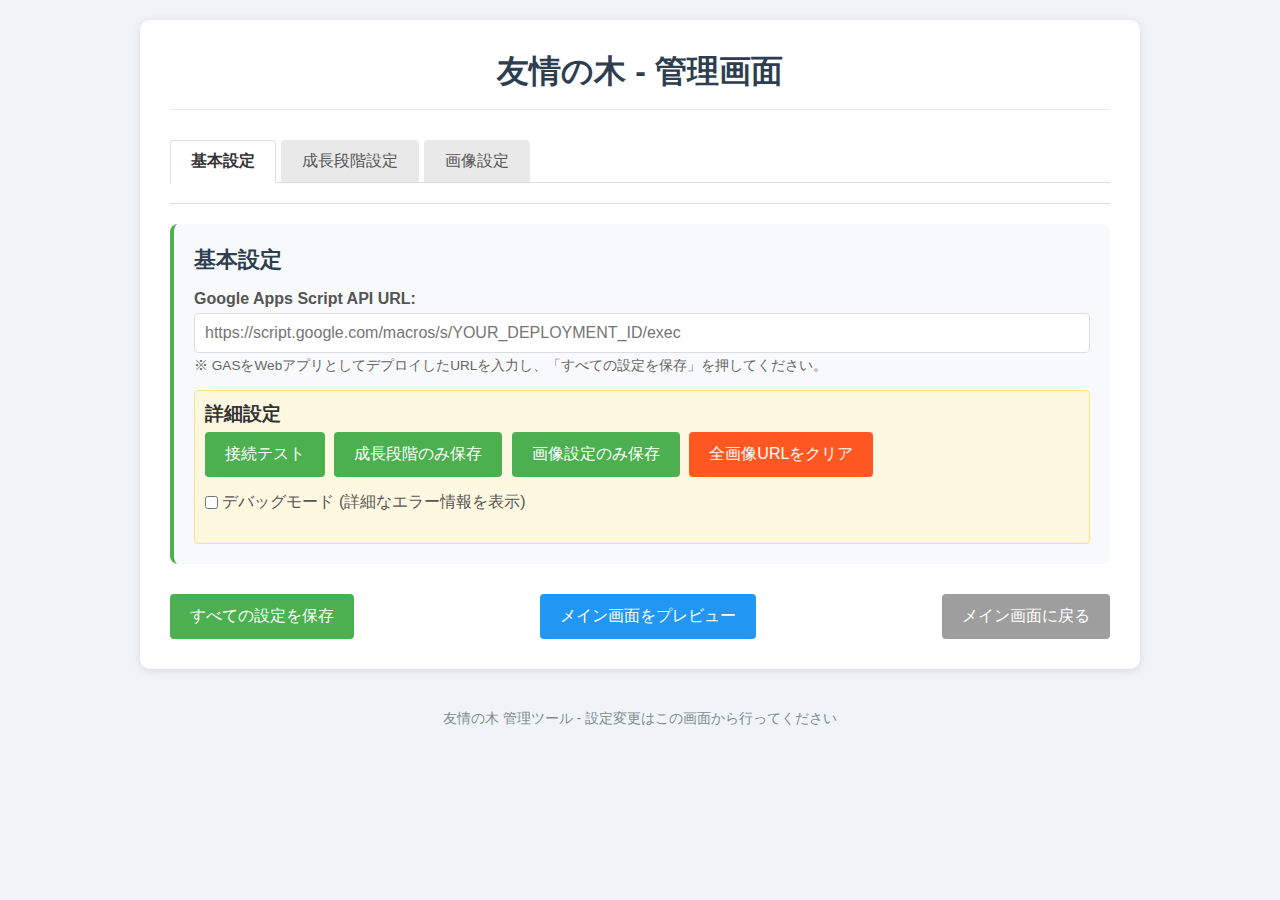
==== commit 0dc4b6a8: "Update admin.html" ====
--- a/admin.html
+++ b/admin.html
@@ -228,6 +228,7 @@
       },
       selectedFile: null, // アップロード用に選択されたファイルを保持
       whitePixel: '[data-uri]', // 白画像データ
+      fetchTryCount: 0, // fetch試行回数を追跡するためのカウンター
 
       init: function() {
         // API URLをローカルストレージから読み込むか、デフォルト値を使用 (例)
@@ -601,7 +602,17 @@
               this.showErrorMessage('API URLが設定されていません。基本設定タブで設定してください。');
               return;
           }
-          this.saveSettings();
+          
+          // fetch方式試行カウンタを追加
+          this.fetchTryCount = (this.fetchTryCount || 0) + 1;
+          
+          // 3回以上fetch方式で失敗している場合はフォームポスト方式を試す
+          if (this.fetchTryCount > 2 && this.elements.debugMode.checked) {
+            console.log('fetch方式での送信が複数回失敗したため、フォームポスト方式に切り替えます');
+            this.saveSettingsViaForm();
+          } else {
+            this.saveSettings();
+          }
         });
 
         this.elements.saveStagesOnlyBtn.addEventListener('click', () => {
@@ -609,7 +620,28 @@
               this.showErrorMessage('API URLが設定されていません。基本設定タブで設定してください。');
               return;
           }
-          this.saveStagesOnly();
+          
+          if (this.fetchTryCount > 2 && this.elements.debugMode.checked) {
+            // フォームポスト方式でステージのみ保存
+            const postData = {
+              action: 'saveConfig',
+              config: { stages: this.config.stages, images: [] },
+              saveType: 'stagesOnly'
+            };
+            this.showLoader('成長段階設定を保存中...');
+            this.formPostData(postData, (error, data) => {
+              if (error) {
+                this.showErrorMessage(`成長段階設定の保存に失敗しました: ${error.message}`);
+              } else if (data && data.status === 'success') {
+                this.showSuccessMessage('成長段階設定を保存しました！');
+              } else {
+                this.showErrorMessage(`保存失敗: ${data?.message || '不明なエラー'}`);
+              }
+              this.hideLoader();
+            });
+          } else {
+            this.saveStagesOnly();
+          }
         });
 
         this.elements.saveImagesOnlyBtn.addEventListener('click', () => {
@@ -617,7 +649,28 @@
               this.showErrorMessage('API URLが設定されていません。基本設定タブで設定してください。');
               return;
           }
-          this.saveImagesOnly();
+          
+          if (this.fetchTryCount > 2 && this.elements.debugMode.checked) {
+            // フォームポスト方式で画像のみ保存
+            const postData = {
+              action: 'saveConfig',
+              config: { stages: [], images: this.config.images },
+              saveType: 'imagesOnly'
+            };
+            this.showLoader('画像設定を保存中...');
+            this.formPostData(postData, (error, data) => {
+              if (error) {
+                this.showErrorMessage(`画像設定の保存に失敗しました: ${error.message}`);
+              } else if (data && data.status === 'success') {
+                this.showSuccessMessage('画像設定を保存しました！');
+              } else {
+                this.showErrorMessage(`保存失敗: ${data?.message || '不明なエラー'}`);
+              }
+              this.hideLoader();
+            });
+          } else {
+            this.saveImagesOnly();
+          }
         });
 
         this.elements.clearAllImagesBtn.addEventListener('click', () => {
@@ -685,7 +738,14 @@
 
           fetch(this.config.apiUrl, {
             method: 'POST',
-            headers: { 'Content-Type': 'application/json' }, // 送信データはJSON
+            mode: 'cors',
+            cache: 'no-cache',
+            headers: { 
+              'Content-Type': 'application/json',
+              'Accept': 'application/json'
+            },
+            redirect: 'follow',
+            referrerPolicy: 'no-referrer',
             body: JSON.stringify({
               action: 'uploadImage',
               fileData: {
@@ -697,7 +757,10 @@
           })
           .then(response => {
             if (!response.ok) {
-              throw new Error(`サーバーエラー: ${response.status} ${response.statusText}`);
+              return response.text().then(text => {
+                console.error('エラーレスポンス本文:', text);
+                throw new Error(`サーバーエラー: ${response.status} ${response.statusText}`);
+              });
             }
             return response.json();
           })
@@ -752,6 +815,86 @@
         }
       },
 
+      
+      formPostData: function(data, callback) {
+        // iframeを作成（なければ）
+        const targetFrame = document.getElementById('hidden-frame');
+        if (!targetFrame) {
+          const iframe = document.createElement('iframe');
+          iframe.id = 'hidden-frame';
+          iframe.name = 'hidden-frame';
+          iframe.style.display = 'none';
+          document.body.appendChild(iframe);
+        }
+      
+        // フォーム作成
+        const form = document.createElement('form');
+        form.method = 'POST';
+        form.action = this.config.apiUrl;
+        form.target = 'hidden-frame';
+        form.style.display = 'none';
+        
+        // JSONデータをフォームデータに変換
+        const dataField = document.createElement('input');
+        dataField.type = 'hidden';
+        dataField.name = 'data';
+        dataField.value = JSON.stringify(data);
+        form.appendChild(dataField);
+      
+        // 送信
+        document.body.appendChild(form);
+        form.submit();
+        document.body.removeChild(form);
+        
+        // 2秒後に自動的に成功と判断
+        setTimeout(() => {
+          if (callback) {
+            callback(null, { status: 'success', message: '送信完了（応答は確認できませんが、おそらく成功しています）' });
+          }
+        }, 2000);
+      }
+
+      // saveSettings関数の代替バージョン
+      saveSettingsViaForm: function() {
+        // stages配列の内容を最新化
+        const stageInputs = document.querySelectorAll('.stage-input');
+        stageInputs.forEach(input => {
+          const stage = parseInt(input.dataset.stage);
+          let value = parseInt(input.value) || 0;
+          if (value < 0) value = 0;
+          if (stage === 0) value = 0;
+          if(stage >= 0 && stage < this.config.stages.length) {
+             this.config.stages[stage] = value;
+          }
+        });
+
+        this.showLoader('設定を保存中...');
+        
+        // configToSave は同じ
+        const configToSave = {
+          stages: this.config.stages,
+          images: this.config.images
+        };
+        
+        const postData = {
+          action: 'saveConfig',
+          config: configToSave
+        };
+        
+        this.formPostData(postData, (error, data) => {
+          if (error) {
+            console.error('設定保存エラー:', error);
+            this.showErrorMessage(`設定保存に失敗しました: ${error.message}`);
+          } else if (data && data.status === 'success') {
+            this.showSuccessMessage('設定を保存しました！');
+            localStorage.setItem('treeAppApiUrl', this.config.apiUrl);
+          } else {
+            this.showErrorMessage(`設定保存に失敗: ${data?.message || '不明なエラー'}`);
+          }
+          this.hideLoader();
+        });
+      },
+
       saveSettings: function() {
         // 設定保存前のコンソール出力
         console.log('API URL:', this.config.apiUrl);
@@ -790,7 +933,14 @@
         
         fetch(apiUrl, {
           method: 'POST',
-          headers: { 'Content-Type': 'application/json' },
+          mode: 'cors',
+          cache: 'no-cache',
+          headers: { 
+            'Content-Type': 'application/json',
+            'Accept': 'application/json'
+          },
+          redirect: 'follow',
+          referrerPolicy: 'no-referrer',
           body: JSON.stringify({
             action: 'saveConfig',
             config: configToSave
@@ -799,7 +949,10 @@
         .then(response => {
           console.log('サーバー応答ステータス:', response.status);
           if (!response.ok) {
-            throw new Error(`サーバーエラー: ${response.status} ${response.statusText}`);
+            return response.text().then(text => {
+              console.error('エラーレスポンス本文:', text);
+              throw new Error(`サーバーエラー: ${response.status} ${response.statusText}`);
+            });
           }
           return response.json();
         })
@@ -837,7 +990,8 @@
             this.elements.debugInfo.innerHTML = `<strong>エラー詳細:</strong><br>
                                               <p>${error.toString()}</p>
                                               <p>スタック: ${error.stack}</p>
-                                              <p>ヒント: 「成長段階のみ保存」や「画像設定のみ保存」ボタンを試してみてください。</p>`;
+                                              <p>ヒント: 「成長段階のみ保存」や「画像設定のみ保存」ボタンを試してみてください。<br>
+                                              また、デバッグモードがオンの状態で3回以上失敗すると代替方法に切り替わります。</p>`;
           }
         })
         .finally(() => {
@@ -874,7 +1028,14 @@
         
         fetch(apiUrl, {
           method: 'POST',
-          headers: { 'Content-Type': 'application/json' },
+          mode: 'cors',
+          cache: 'no-cache',
+          headers: { 
+            'Content-Type': 'application/json',
+            'Accept': 'application/json'
+          },
+          redirect: 'follow',
+          referrerPolicy: 'no-referrer',
           body: JSON.stringify({
             action: 'saveConfig',
             config: configToSave,
@@ -882,7 +1043,12 @@
           })
         })
         .then(response => {
-          if (!response.ok) throw new Error(`サーバーエラー: ${response.status} ${response.statusText}`);
+          if (!response.ok) {
+            return response.text().then(text => {
+              console.error('エラーレスポンス本文:', text);
+              throw new Error(`サーバーエラー: ${response.status} ${response.statusText}`);
+            });
+          }
           return response.json();
         })
         .then(data => {
@@ -900,7 +1066,16 @@
         })
         .catch(error => {
           console.error('成長段階保存エラー:', error);
-          this.showErrorMessage(`成長段階設定の保存に失敗しました: ${error.message}`);
+          
+          // エラーの種類に応じたメッセージ
+          let errorMsg = `成長段階設定の保存に失敗しました: ${error.message}`;
+          if (error.name === 'TypeError' && error.message.includes('fetch')) {
+            errorMsg += '（ネットワークエラー - URLとインターネット接続を確認してください）';
+          } else if (error.message.includes('NetworkError')) {
+            errorMsg += '（CORS制限の可能性があります - GASの設定を確認してください）';
+          }
+          
+          this.showErrorMessage(errorMsg);
           
           // デバッグモードの場合は詳細エラー情報表示
           if (isDebug) {
@@ -912,7 +1087,6 @@
           this.hideLoader();
         });
       },
-
       // 画像設定のみを保存する関数
       saveImagesOnly: function() {
         this.showLoader('画像設定を保存中...');
@@ -930,7 +1104,14 @@
         
         fetch(apiUrl, {
           method: 'POST',
-          headers: { 'Content-Type': 'application/json' },
+          mode: 'cors',
+          cache: 'no-cache',
+          headers: { 
+            'Content-Type': 'application/json',
+            'Accept': 'application/json'
+          },
+          redirect: 'follow',
+          referrerPolicy: 'no-referrer',
           body: JSON.stringify({
             action: 'saveConfig',
             config: configToSave,
@@ -938,7 +1119,12 @@
           })
         })
         .then(response => {
-          if (!response.ok) throw new Error(`サーバーエラー: ${response.status} ${response.statusText}`);
+          if (!response.ok) {
+            return response.text().then(text => {
+              console.error('エラーレスポンス本文:', text);
+              throw new Error(`サーバーエラー: ${response.status} ${response.statusText}`);
+            });
+          }
           return response.json();
         })
         .then(data => {
@@ -956,7 +1142,16 @@
         })
         .catch(error => {
           console.error('画像設定保存エラー:', error);
-          this.showErrorMessage(`画像設定の保存に失敗しました: ${error.message}`);
+          
+          // エラーの種類に応じたメッセージ
+          let errorMsg = `画像設定の保存に失敗しました: ${error.message}`;
+          if (error.name === 'TypeError' && error.message.includes('fetch')) {
+            errorMsg += '（ネットワークエラー - URLとインターネット接続を確認してください）';
+          } else if (error.message.includes('NetworkError')) {
+            errorMsg += '（CORS制限の可能性があります - GASの設定を確認してください）';
+          }
+          
+          this.showErrorMessage(errorMsg);
           
           // デバッグモードの場合は詳細エラー情報表示
           if (isDebug) {
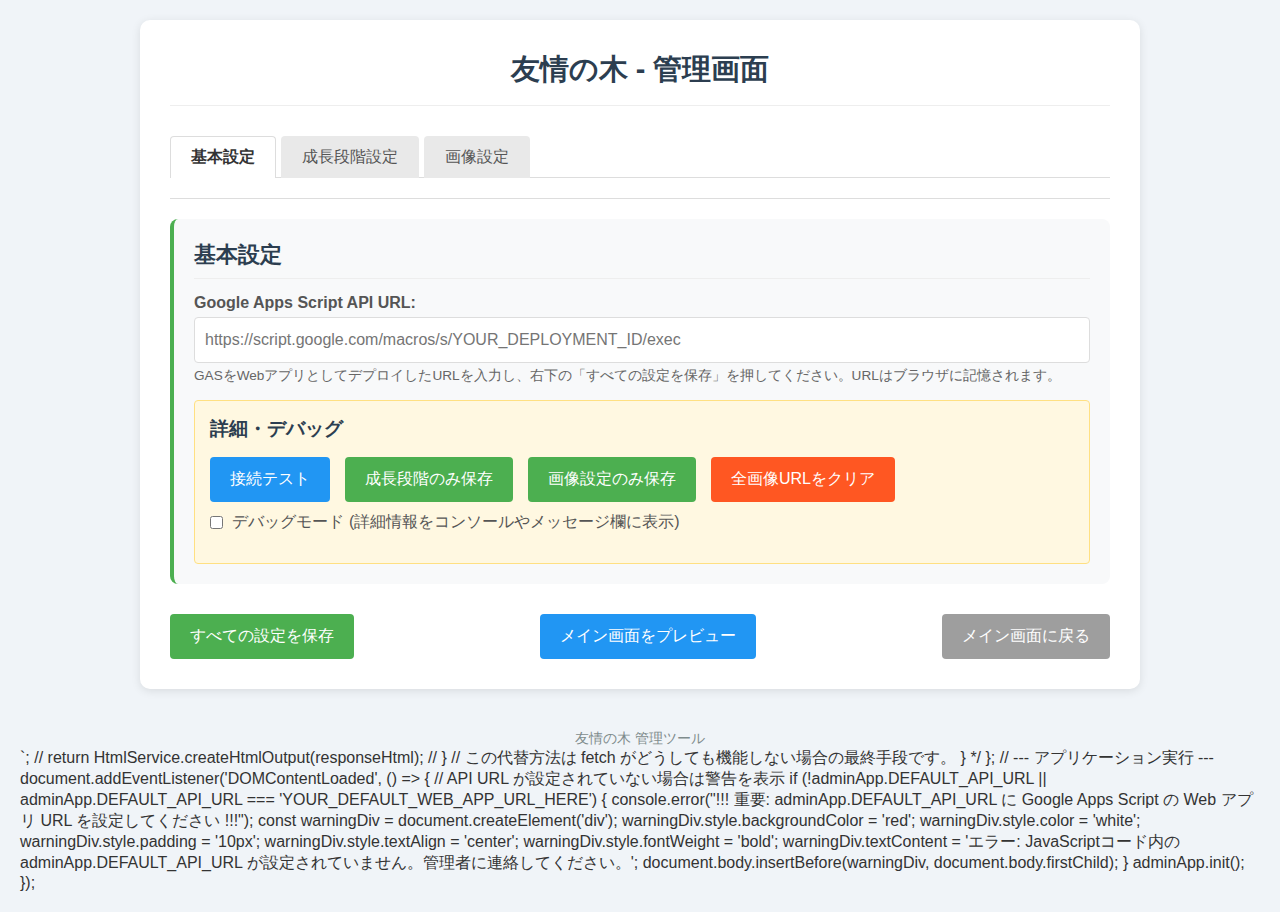
==== commit a90294b9: "Update admin.html" ====
--- a/admin.html
+++ b/admin.html
@@ -1,1212 +1,1561 @@
 <!DOCTYPE html>
 <html lang="ja">
 <head>
-  <meta charset="UTF-8">
-  <meta name="viewport" content="width=device-width, initial-scale=1.0">
-  <title>友情の木 - 管理画面</title>
-  <style>
-    /* 基本スタイル */
-    * { box-sizing: border-box; margin: 0; padding: 0; }
-    body { font-family: 'Helvetica Neue', Arial, sans-serif; background-color: #f0f4f8; padding: 20px; color: #333; }
-    .container { max-width: 1000px; margin: 0 auto; background-color: #fff; border-radius: 10px; box-shadow: 0 2px 10px rgba(0,0,0,0.1); padding: 30px; }
-    h1 { color: #2c3e50; text-align: center; margin-bottom: 30px; border-bottom: 1px solid #eaeaea; padding-bottom: 15px; }
-    .form-section { margin-bottom: 30px; background-color: #f8f9fa; padding: 20px; border-radius: 8px; border-left: 4px solid #4caf50; }
-    h2 { margin-bottom: 15px; color: #2c3e50; font-size: 1.4em; }
-    .form-group { margin-bottom: 15px; }
-    label { display: block; margin-bottom: 5px; font-weight: bold; color: #555; }
-    input[type="text"], input[type="url"], input[type="number"], textarea, select { width: 100%; padding: 10px; border: 1px solid #ddd; border-radius: 4px; font-size: 16px; }
-    input[type="file"] { display: block; margin-top: 5px; padding: 10px; border: 1px solid #ddd; border-radius: 4px; background-color: white; }
-    button { padding: 12px 20px; background-color: #4caf50; color: white; border: none; border-radius: 4px; cursor: pointer; font-size: 16px; transition: background-color 0.3s; }
-    button:hover:not(:disabled) { background-color: #388e3c; } /* ホバー効果を無効でないボタンに限定 */
-    button:disabled { background-color: #ccc; cursor: not-allowed; } /* disabledスタイル追加 */
-    .buttons { display: flex; justify-content: space-between; margin-top: 20px; flex-wrap: wrap; gap: 10px;} /* ボタン折り返し対応 */
-    .preview-btn { background-color: #2196f3; }
-    .preview-btn:hover:not(:disabled) { background-color: #1976d2; }
-    .home-btn { background-color: #9e9e9e; }
-    .home-btn:hover:not(:disabled) { background-color: #757575; }
-    .image-manager { margin-top: 20px; }
-    .image-grid { display: grid; grid-template-columns: repeat(auto-fill, minmax(150px, 1fr)); gap: 15px; margin-top: 20px; }
-    .image-item { border: 1px solid #ddd; border-radius: 4px; padding: 10px; text-align: center; position: relative; background-color: #fff;}
-    .image-item img { max-width: 100%; height: auto; display: block; margin: 5px auto; min-height: 100px; object-fit: contain; background-color:#f0f0f0; } /* min-height, object-fit, margin調整 */
-    .image-item .stage-number { font-weight: bold; margin-bottom: 5px;}
-    .image-upload { margin-bottom: 10px; padding: 15px; background-color: #e8f5e9; border-radius: 4px; border: 1px solid #c8e6c9; }
-    .success-message { background-color: #e8f5e9; color: #388e3c; padding: 15px; margin-top: 20px; border-radius: 4px; text-align: center; display: none; border: 1px solid #a5d6a7;}
-    .error-message { background-color: #ffebee; color: #d32f2f; padding: 15px; margin-top: 20px; border-radius: 4px; text-align: center; display: none; border: 1px solid #ef9a9a;}
-    footer { margin-top: 40px; text-align: center; color: #7f8c8d; font-size: 0.9rem; }
-    .loader { border: 4px solid #f3f3f3; border-radius: 50%; border-top: 4px solid #4caf50; width: 40px; height: 40px; animation: spin 1s linear infinite; margin: 20px auto; display: none; } /* スピード調整 */
-    @keyframes spin { 0% { transform: rotate(0deg); } 100% { transform: rotate(360deg); } }
-    .stage-settings { margin-top: 20px; border: 1px solid #ddd; border-radius: 4px; overflow: hidden; }
-    .stage-settings-header { display: grid; grid-template-columns: 100px 1fr; background-color: #f1f8e9; padding: 10px; font-weight: bold; border-bottom: 1px solid #ddd; }
-    .stage-row { display: grid; grid-template-columns: 100px 1fr; padding: 8px 10px; border-bottom: 1px solid #eee; align-items: center;} /* align-items追加 */
-    .stage-row:nth-child(even) { background-color: #f9f9f9; }
-    .stage-row:last-child { border-bottom: none; }
-    .stage-input { width: 100%; max-width: 150px; padding: 5px 8px; border: 1px solid #ddd; border-radius: 4px; font-size: 1em;} /* font-size調整 */
-    .btn-small { padding: 5px 10px; font-size: 14px; margin-left: 10px; vertical-align: middle;} /* vertical-align追加 */
-    .tabs { display: flex; margin-bottom: 20px; border-bottom: 1px solid #ddd; flex-wrap: wrap; } /* flex-wrap追加 */
-    .tab { padding: 10px 20px; cursor: pointer; border: 1px solid transparent; border-bottom: none; border-radius: 4px 4px 0 0; margin-right: 5px; background-color: #e9e9e9; color: #555;}
-    .tab.active { background-color: #fff; border-color: #ddd; border-bottom-color: #fff; margin-bottom: -1px; font-weight: bold; color: #333;}
-    .tab-content { display: none; padding-top: 20px; border-top: 1px solid #ddd;}
-    .tab-content.active { display: block; }
-    .file-info { font-size: 0.9em; color: #555; margin-top: 5px; min-height: 1.2em;} /* min-height追加 */
-    .upload-progress { margin-top: 10px; font-style: italic; color: #388e3c;}
-    small { display: block; margin-top: 4px; font-size: 0.85em; color: #666; } /* smallタグ調整 */
-    .debug-info { margin-top: 15px; padding: 10px; background-color: #f8f9fa; border: 1px solid #ddd; border-radius: 4px; font-size: 12px; display: none; }
-    .advanced-settings { margin-top: 15px; padding: 10px; background-color: #fff8e1; border-radius: 4px; border: 1px solid #ffe082; }
-    .btn-inline { display: inline-block; margin-right: 5px; margin-top: 5px; }
-    
-    /* リスポンシブ対応 */
-    @media (max-width: 768px) {
-      .container { padding: 15px; }
-      h1 { font-size: 22px; margin-bottom: 20px; }
-      .form-section { padding: 15px; }
-      .buttons { flex-direction: column; }
-      .buttons button { width: 100%; margin: 5px 0; }
-    }
-    
-    @media (max-width: 480px) {
-      h1 { font-size: 18px; }
-      .tabs { flex-direction: column; }
-      .tab { margin-bottom: 2px; border-radius: 4px; }
-      .tab.active { border-bottom-color: #ddd; }
-      .stage-settings-header, .stage-row { grid-template-columns: 80px 1fr; }
-      .image-grid { grid-template-columns: repeat(auto-fill, minmax(120px, 1fr)); gap: 10px; }
-    }
-  </style>
+    <meta charset="UTF-8">
+    <meta name="viewport" content="width=device-width, initial-scale=1.0">
+    <title>友情の木 - 管理画面</title>
+    <style>
+        /* 基本スタイル & CSSカスタムプロパティ */
+        :root {
+            --primary-color: #4caf50;
+            --primary-dark-color: #388e3c;
+            --secondary-color: #2196f3;
+            --secondary-dark-color: #1976d2;
+            --danger-color: #ff5722;
+            --warning-color: #ff9800;
+            --info-color: #2196f3;
+            --light-bg-color: #f8f9fa;
+            --border-color: #ddd;
+            --border-color-light: #eee;
+            --text-color: #333;
+            --text-muted-color: #555;
+            --text-light-color: #7f8c8d;
+            --white-color: #fff;
+            --disabled-bg-color: #ccc;
+            --success-bg-color: #e8f5e9;
+            --success-text-color: #388e3c;
+            --success-border-color: #a5d6a7;
+            --error-bg-color: #ffebee;
+            --error-text-color: #d32f2f;
+            --error-border-color: #ef9a9a;
+            --debug-bg-color: #f8f9fa;
+            --debug-border-color: #ddd;
+            --advanced-bg-color: #fff8e1;
+            --advanced-border-color: #ffe082;
+            --tab-bg-color: #e9e9e9;
+            --tab-active-bg-color: var(--white-color);
+            --font-family: 'Helvetica Neue', Arial, sans-serif;
+        }
+
+        /* 基本リセット */
+        * { box-sizing: border-box; margin: 0; padding: 0; }
+
+        body {
+            font-family: var(--font-family);
+            background-color: #f0f4f8;
+            padding: 20px;
+            color: var(--text-color);
+        }
+        .container {
+            max-width: 1000px;
+            margin: 0 auto;
+            background-color: var(--white-color);
+            border-radius: 10px;
+            box-shadow: 0 2px 10px rgba(0,0,0,0.1);
+            padding: 30px;
+        }
+        h1 {
+            color: #2c3e50;
+            text-align: center;
+            margin-bottom: 30px;
+            border-bottom: 1px solid var(--border-color-light);
+            padding-bottom: 15px;
+            font-size: 1.8em;
+        }
+        h2 {
+            margin-bottom: 15px;
+            color: #2c3e50;
+            font-size: 1.4em;
+            border-bottom: 1px solid var(--border-color-light);
+            padding-bottom: 8px;
+        }
+        h3 {
+            margin-bottom: 10px;
+            color: #2c3e50;
+            font-size: 1.2em;
+        }
+
+        /* Form Elements */
+        .form-section {
+            margin-bottom: 30px;
+            background-color: var(--light-bg-color);
+            padding: 20px;
+            border-radius: 8px;
+            border-left: 4px solid var(--primary-color);
+        }
+        .form-group { margin-bottom: 15px; }
+        fieldset {
+            border: 1px solid var(--border-color);
+            padding: 15px;
+            margin-bottom: 15px;
+            border-radius: 4px;
+        }
+        legend {
+            font-weight: bold;
+            padding: 0 10px;
+            color: var(--text-muted-color);
+        }
+        label {
+            display: block;
+            margin-bottom: 5px;
+            font-weight: bold;
+            color: var(--text-muted-color);
+        }
+        input[type="text"],
+        input[type="url"],
+        input[type="number"],
+        textarea,
+        select {
+            width: 100%;
+            padding: 10px;
+            border: 1px solid var(--border-color);
+            border-radius: 4px;
+            font-size: 16px;
+            line-height: 1.5;
+        }
+        input[type="file"] {
+            display: block;
+            margin-top: 5px;
+            padding: 10px;
+            border: 1px solid var(--border-color);
+            border-radius: 4px;
+            background-color: var(--white-color);
+            width: 100%;
+        }
+        input[type="checkbox"] {
+            width: auto;
+            vertical-align: middle;
+            margin-right: 5px;
+        }
+        label.inline-label { /* チェックボックス用 */
+             display: inline-block;
+             font-weight: normal;
+             margin-bottom: 0;
+        }
+        small, .form-hint { /* form-hintクラス追加 */
+            display: block;
+            margin-top: 4px;
+            font-size: 0.85em;
+            color: #666;
+        }
+        .file-info {
+            font-size: 0.9em;
+            color: var(--text-muted-color);
+            margin-top: 5px;
+            min-height: 1.2em;
+        }
+        .upload-progress {
+            margin-top: 10px;
+            font-style: italic;
+            color: var(--success-text-color);
+        }
+
+        /* Buttons */
+        button, .button { /* .buttonクラスも追加 */
+            padding: 12px 20px;
+            background-color: var(--primary-color);
+            color: var(--white-color);
+            border: none;
+            border-radius: 4px;
+            cursor: pointer;
+            font-size: 16px;
+            transition: background-color 0.3s, opacity 0.3s;
+            text-align: center;
+            text-decoration: none; /* for .button */
+            display: inline-block; /* for .button */
+        }
+        button:hover:not(:disabled), .button:hover { background-color: var(--primary-dark-color); }
+        button:disabled { background-color: var(--disabled-bg-color); cursor: not-allowed; opacity: 0.7;}
+        .buttons {
+            display: flex;
+            justify-content: space-between;
+            margin-top: 20px;
+            flex-wrap: wrap;
+            gap: 10px;
+        }
+        .button-group { /* ボタンをまとめる場合 */
+             display: flex;
+             flex-wrap: wrap;
+             gap: 10px;
+             margin-top: 10px;
+             margin-bottom: 10px;
+        }
+        .btn-preview { background-color: var(--secondary-color); }
+        .btn-preview:hover:not(:disabled) { background-color: var(--secondary-dark-color); }
+        .btn-home { background-color: #9e9e9e; }
+        .btn-home:hover:not(:disabled) { background-color: #757575; }
+        .btn-small { padding: 5px 10px; font-size: 14px; vertical-align: middle; }
+        .btn-warning { background-color: var(--warning-color); }
+        .btn-warning:hover:not(:disabled) { background-color: #fb8c00; }
+        .btn-info { background-color: var(--info-color); }
+        .btn-info:hover:not(:disabled) { background-color: #1976d2; }
+        .btn-danger { background-color: var(--danger-color); }
+        .btn-danger:hover:not(:disabled) { background-color: #f4511e; }
+        .btn-inline { /* インライン配置のボタングループ */
+            display: inline-block;
+            margin-right: 5px;
+            margin-top: 5px;
+        }
+
+        /* Tabs */
+        .tabs {
+            display: flex;
+            margin-bottom: 20px;
+            border-bottom: 1px solid var(--border-color);
+            flex-wrap: wrap; /* 折り返し */
+            gap: 5px; /* タブ間の隙間 */
+        }
+        .tab {
+            padding: 10px 20px;
+            cursor: pointer;
+            border: 1px solid transparent;
+            border-bottom: none;
+            border-radius: 4px 4px 0 0;
+            background-color: var(--tab-bg-color);
+            color: var(--text-muted-color);
+            transition: background-color 0.3s, border-color 0.3s;
+            margin-bottom: -1px; /* active時に下の線を重ねる */
+        }
+        .tab.active {
+            background-color: var(--tab-active-bg-color);
+            border-color: var(--border-color);
+            border-bottom-color: var(--tab-active-bg-color);
+            font-weight: bold;
+            color: var(--text-color);
+        }
+        .tab-content { display: none; padding-top: 20px; border-top: 1px solid var(--border-color);}
+        .tab-content.active { display: block; }
+
+        /* Stage Settings */
+        .stage-settings { margin-top: 20px; border: 1px solid var(--border-color); border-radius: 4px; overflow: hidden; }
+        .stage-settings-header {
+            display: grid;
+            grid-template-columns: 100px 1fr;
+            background-color: #f1f8e9;
+            padding: 10px;
+            font-weight: bold;
+            border-bottom: 1px solid var(--border-color);
+        }
+        .stage-row {
+            display: grid;
+            grid-template-columns: 100px 1fr;
+            padding: 8px 10px;
+            border-bottom: 1px solid var(--border-color-light);
+            align-items: center;
+        }
+        .stage-row:nth-child(even) { background-color: #f9f9f9; }
+        .stage-row:last-child { border-bottom: none; }
+        .stage-input {
+            width: 100%;
+            max-width: 150px;
+            padding: 5px 8px;
+            border: 1px solid var(--border-color);
+            border-radius: 4px;
+            font-size: 1em;
+        }
+        .stage-input[readonly] {
+            background-color: #eee;
+            cursor: not-allowed;
+        }
+        .stage-actions { /* Stage設定のアクションボタン用 */
+            margin-top: 15px;
+            display: flex;
+            justify-content: space-between;
+            align-items: center;
+            flex-wrap: wrap;
+            gap: 10px;
+        }
+        .max-meetings-group { /* 最大交流回数用 */
+             margin-bottom: 0;
+             display: flex;
+             align-items: center;
+             gap: 5px;
+        }
+        .max-meetings-input {
+             width: 80px;
+             display: inline-block; /* inputをinline-blockに */
+             padding: 5px 8px;
+        }
+
+        /* Image Settings */
+        .image-upload {
+            margin-bottom: 10px;
+            padding: 15px;
+            background-color: #e8f5e9;
+            border-radius: 4px;
+            border: 1px solid #c8e6c9;
+        }
+        .image-manager { margin-top: 20px; }
+        .image-grid {
+            display: grid;
+            grid-template-columns: repeat(auto-fill, minmax(150px, 1fr));
+            gap: 15px;
+            margin-top: 20px;
+        }
+        .image-item {
+            border: 1px solid var(--border-color);
+            border-radius: 4px;
+            padding: 10px;
+            text-align: center;
+            position: relative;
+            background-color: var(--white-color);
+        }
+        .image-item img {
+            max-width: 100%;
+            height: auto;
+            display: block;
+            margin: 10px auto 5px auto; /* 上下のマージン調整 */
+            min-height: 100px;
+            object-fit: contain;
+            background-color: #f0f0f0;
+            border: 1px solid var(--border-color-light);
+        }
+        .image-item .stage-number { font-weight: bold; margin-bottom: 5px;}
+        .image-item .image-identifier { /* 追加: ID/URL表示用 */
+             font-size: 0.8em;
+             color: var(--text-muted-color);
+             word-break: break-all; /* 長い場合に折り返す */
+             margin-top: 5px;
+             min-height: 2.4em; /* 2行分確保 */
+        }
+        .image-item .edit-button-wrapper { /* 追加: ボタン用 */
+             margin-top: 10px;
+        }
+
+        /* Messages & Loader */
+        .message { /* 共通メッセージスタイル */
+            padding: 15px;
+            margin-top: 20px;
+            border-radius: 4px;
+            text-align: center;
+            display: none;
+            border: 1px solid transparent;
+        }
+        .success-message {
+            background-color: var(--success-bg-color);
+            color: var(--success-text-color);
+            border-color: var(--success-border-color);
+        }
+        .error-message {
+            background-color: var(--error-bg-color);
+            color: var(--error-text-color);
+            border-color: var(--error-border-color);
+        }
+        .loader {
+            border: 4px solid #f3f3f3;
+            border-radius: 50%;
+            border-top: 4px solid var(--primary-color);
+            width: 40px;
+            height: 40px;
+            animation: spin 1s linear infinite;
+            margin: 20px auto;
+            display: none;
+        }
+        @keyframes spin { 0% { transform: rotate(0deg); } 100% { transform: rotate(360deg); } }
+
+        /* Advanced & Debug */
+        .advanced-settings {
+            margin-top: 15px;
+            padding: 15px;
+            background-color: var(--advanced-bg-color);
+            border-radius: 4px;
+            border: 1px solid var(--advanced-border-color);
+        }
+        .debug-info {
+            margin-top: 15px;
+            padding: 10px;
+            background-color: var(--debug-bg-color);
+            border: 1px solid var(--debug-border-color);
+            border-radius: 4px;
+            font-size: 12px;
+            display: none; /* JSで制御 */
+            word-break: break-all;
+            white-space: pre-wrap; /* 改行を保持 */
+        }
+
+        /* Footer */
+        footer {
+            margin-top: 40px;
+            text-align: center;
+            color: var(--text-light-color);
+            font-size: 0.9rem;
+        }
+
+        /* Helper Classes */
+        .hidden { display: none !important; }
+
+        /* Responsive */
+        @media (max-width: 768px) {
+            .container { padding: 15px; }
+            h1 { font-size: 1.5em; margin-bottom: 20px; }
+            .form-section { padding: 15px; }
+            .buttons { flex-direction: column; }
+            .buttons button, .buttons .button { width: 100%; margin: 5px 0; }
+            .stage-actions { flex-direction: column; align-items: stretch; }
+            .max-meetings-group { justify-content: space-between; }
+        }
+        @media (max-width: 480px) {
+            h1 { font-size: 1.3em; }
+            .tabs { flex-direction: column; }
+            .tab { border-radius: 4px; margin-bottom: 2px;}
+            .tab.active { border-bottom-color: var(--border-color); }
+            .stage-settings-header, .stage-row { grid-template-columns: 80px 1fr; padding: 8px; }
+            .image-grid { grid-template-columns: repeat(auto-fill, minmax(120px, 1fr)); gap: 10px; }
+            .btn-small { width: 100%; margin-top: 5px; } /* 画像編集ボタンなど */
+            .image-item .edit-button-wrapper { margin-top: 5px; }
+        }
+    </style>
 </head>
 <body>
-  <div class="container">
-    <h1>友情の木 - 管理画面</h1>
-
-    <div class="tabs">
-      <div class="tab active" data-tab="basic-settings">基本設定</div>
-      <div class="tab" data-tab="stage-settings">成長段階設定</div>
-      <div class="tab" data-tab="image-settings">画像設定</div>
+    <div class="container">
+        <h1>友情の木 - 管理画面</h1>
+
+        <div class="tabs">
+            <div class="tab active" data-tab="basic-settings">基本設定</div>
+            <div class="tab" data-tab="stage-settings">成長段階設定</div>
+            <div class="tab" data-tab="image-settings">画像設定</div>
+        </div>
+
+        <section id="basic-settings" class="tab-content active">
+            <form id="basic-settings-form" onsubmit="return false;"> <div class="form-section">
+                    <h2>基本設定</h2>
+                    <div class="form-group">
+                        <label for="api-url">Google Apps Script API URL:</label>
+                        <input type="url" id="api-url" placeholder="https://script.google.com/macros/s/YOUR_DEPLOYMENT_ID/exec">
+                        <small class="form-hint">GASをWebアプリとしてデプロイしたURLを入力し、右下の「すべての設定を保存」を押してください。URLはブラウザに記憶されます。</small>
+                    </div>
+
+                    <div class="advanced-settings">
+                        <h3>詳細・デバッグ</h3>
+                        <div class="button-group">
+                            <button type="button" id="test-connection-btn" class="btn-inline btn-info">接続テスト</button>
+                            <button type="button" id="save-stages-only-btn" class="btn-inline">成長段階のみ保存</button>
+                            <button type="button" id="save-images-only-btn" class="btn-inline">画像設定のみ保存</button>
+                            <button type="button" id="clear-all-images-btn" class="btn-inline btn-danger">全画像URLをクリア</button>
+                        </div>
+                        <div class="form-group">
+                            <input type="checkbox" id="debug-mode">
+                            <label for="debug-mode" class="inline-label">デバッグモード (詳細情報をコンソールやメッセージ欄に表示)</label>
+                        </div>
+                        <div id="debug-info" class="debug-info" aria-live="polite"></div>
+                    </div>
+                </div>
+            </form>
+        </section>
+
+        <section id="stage-settings" class="tab-content">
+             <form id="stage-settings-form" onsubmit="return false;">
+                <div class="form-section">
+                    <h2>成長段階の設定</h2>
+                    <p class="form-hint">各成長段階に到達するために必要な「友達との交流回数」の合計値を設定します。(段階0は常に0回)</p>
+
+                    <div class="stage-settings">
+                        <div class="stage-settings-header">
+                            <div>成長段階</div>
+                            <div>必要な交流回数 (以上)</div>
+                        </div>
+                        <div id="stage-rows-container">
+                            </div>
+                    </div>
+
+                    <div class="stage-actions">
+                        <div class="button-group">
+                            <button type="button" id="reset-stages-btn" class="btn-small btn-warning">初期値にリセット</button>
+                            <button type="button" id="auto-distribute-btn" class="btn-small btn-info">均等に自動設定</button>
+                        </div>
+                        <div class="max-meetings-group">
+                            <label for="max-meetings" class="inline-label">最大交流回数:</label>
+                            <input type="number" id="max-meetings" class="max-meetings-input" placeholder="例: 150" min="1" value="150">
+                            <small class="form-hint">(自動設定時に使用)</small>
+                        </div>
+                    </div>
+                    <small class="form-hint">※ 設定変更後は画面右下の「すべての設定を保存」または「成長段階のみ保存」を押してください。</small>
+                </div>
+            </form>
+        </section>
+
+        <section id="image-settings" class="tab-content">
+            <form id="image-settings-form" onsubmit="return false;">
+                <div class="form-section">
+                    <h2>成長段階の画像設定</h2>
+                    <p class="form-hint">30段階の成長に対応する画像を設定します。画像をアップロードするか、既存のURLやGoogle DriveファイルIDを指定してください。</p>
+
+                    <fieldset class="image-upload">
+                        <legend>画像の新規設定・変更</legend>
+                        <div class="form-group">
+                            <label for="stage-selector">対象の成長段階:</label>
+                            <select id="stage-selector">
+                                </select>
+                        </div>
+
+                        <div class="form-group">
+                            <label for="image-upload-input">新しい画像をアップロード:</label>
+                            <input type="file" id="image-upload-input" accept="image/png, image/jpeg, image/gif">
+                            <div id="file-info" class="file-info"></div>
+                            <button type="button" id="upload-image-btn" disabled class="btn-small">選択した画像をアップロードして設定</button>
+                            <div id="upload-progress" class="upload-progress" aria-live="polite"></div>
+                            <small class="form-hint">※ 推奨: PNG, JPG, GIF形式。5MB以下。</small>
+                        </div>
+
+                        <p style="text-align: center; margin: 15px 0;">または</p>
+
+                        <div class="form-group">
+                            <label for="image-id-url-input">既存の画像URL または Google Drive ファイルID:</label>
+                            <input type="text" id="image-id-url-input" placeholder="https://.../image.jpg または DriveのファイルID">
+                            <button type="button" id="set-id-url-btn" class="btn-small">入力したURL/IDを設定</button>
+                            <small class="form-hint">※ Flickr画像の場合は、共有された画像URLを直接入力できます。<br>画像をクリアする場合は入力欄を空にして設定ボタンを押します。</small>
+                        </div>
+                        <small class="form-hint">※ 設定変更後は画面右下の「すべての設定を保存」ボタンまたは「画像設定のみ保存」ボタンを押して確定させてください。</small>
+                    </fieldset>
+
+                    <div class="image-manager">
+                        <h3>現在の画像設定プレビュー</h3>
+                        <div class="image-grid" id="image-grid">
+                            </div>
+                    </div>
+                </div>
+            </form>
+        </section>
+
+        <div class="loader hidden" id="loader" aria-live="polite" aria-label="処理中"></div>
+        <div id="message-area"> <div class="message success-message hidden" id="success-message" role="status" aria-live="polite"></div>
+             <div class="message error-message hidden" id="error-message" role="alert" aria-live="assertive"></div>
+        </div>
+
+        <div class="buttons">
+            <button type="button" id="save-settings-btn">すべての設定を保存</button>
+            <a href="index.html" target="_blank" class="button btn-preview">メイン画面をプレビュー</a> <a href="index.html" class="button btn-home">メイン画面に戻る</a> </div>
     </div>
 
-    <div id="basic-settings" class="tab-content active">
-      <div class="form-section">
-        <h2>基本設定</h2>
-        <div class="form-group">
-          <label for="api-url">Google Apps Script API URL:</label>
-          <input type="url" id="api-url" placeholder="https://script.google.com/macros/s/YOUR_DEPLOYMENT_ID/exec">
-          <small>※ GASをWebアプリとしてデプロイしたURLを入力し、「すべての設定を保存」を押してください。</small>
-        </div>
-        
-        <div class="advanced-settings">
-          <h3>詳細設定</h3>
-          <div class="form-group">
-            <button id="test-connection-btn" class="btn-inline">接続テスト</button>
-            <button id="save-stages-only-btn" class="btn-inline">成長段階のみ保存</button>
-            <button id="save-images-only-btn" class="btn-inline">画像設定のみ保存</button>
-            <button id="clear-all-images-btn" class="btn-inline" style="background-color: #ff5722;">全画像URLをクリア</button>
-          </div>
-          <div class="form-group">
-            <input type="checkbox" id="debug-mode" style="width: auto; vertical-align: middle;">
-            <label for="debug-mode" style="display: inline-block; font-weight: normal;">デバッグモード (詳細なエラー情報を表示)</label>
-          </div>
-          <div id="debug-info" class="debug-info"></div>
-        </div>
-      </div>
-    </div>
-
-    <div id="stage-settings" class="tab-content">
-      <div class="form-section">
-        <h2>成長段階の設定</h2>
-        <p>各成長段階に到達するために必要な「友達との交流回数」の合計値を設定します。</p>
-
-        <div class="stage-settings">
-          <div class="stage-settings-header">
-            <div>成長段階</div>
-            <div>必要な交流回数 (以上)</div>
-          </div>
-          <div id="stage-rows-container">
-            </div>
-        </div>
-
-        <div style="margin-top: 15px; display: flex; justify-content: space-between; align-items: center; flex-wrap: wrap; gap: 10px;">
-            <div>
-                <button id="reset-stages-btn" class="btn-small" style="background-color: #ff9800;">初期値にリセット</button>
-                <button id="auto-distribute-btn" class="btn-small" style="background-color: #2196f3;">均等に自動設定</button>
-            </div>
-            <div class="form-group" style="margin-bottom: 0;"> <label for="max-meetings" style="display: inline-block; margin-right: 5px; margin-bottom: 0;">最大交流回数:</label>
-              <input type="number" id="max-meetings" placeholder="例: 150" min="1" value="150" style="width: 80px; display: inline-block; padding: 5px 8px;">
-              <small style="display: inline;">※自動設定時に使用</small>
-            </div>
-        </div>
-        <small>※ 設定変更後は「すべての設定を保存」を押してください。<br>※ エラーが出る場合は「成長段階のみ保存」ボタンを試してください。</small>
-      </div>
-    </div>
-
-    <div id="image-settings" class="tab-content">
-      <div class="form-section">
-        <h2>成長段階の画像設定</h2>
-        <p>30段階の成長に対応する画像を設定します。画像をアップロードするか、既存のURLやGoogle DriveファイルIDを指定してください。</p>
-
-        <div class="image-upload">
-          <label for="stage-selector">設定/変更する成長段階:</label>
-          <select id="stage-selector">
-            </select>
-
-          <div class="form-group" style="margin-top: 15px;">
-             <label for="image-upload-input">新しい画像をアップロード:</label>
-             <input type="file" id="image-upload-input" accept="image/png, image/jpeg, image/gif">
-             <div id="file-info" class="file-info"></div>
-             <button id="upload-image-btn" disabled style="margin-top: 5px;">選択した画像をアップロードして設定</button>
-             <div id="upload-progress" class="upload-progress"></div>
-             <small>※ 推奨: PNG, JPG, GIF形式。5MB以下推奨。</small>
-          </div>
-
-          <p style="text-align: center; margin: 15px 0;">または</p>
-
-          <div class="form-group">
-            <label for="image-id-url-input">既存の画像URL または Google Drive ファイルID:</label>
-            <input type="text" id="image-id-url-input" placeholder="https://.../image.jpg または DriveのファイルID">
-             <button id="set-id-url-btn" style="margin-top: 5px;">入力したURL/IDを設定</button>
-             <small>※ Flickr画像の場合は、共有された画像URLを直接入力できます。<br>画像をクリアする場合は入力欄を空にして設定ボタンを押します。</small>
-          </div>
-           <small>※ 設定変更後は「すべての設定を保存」ボタンまたは「画像設定のみ保存」ボタンを押して確定させてください。</small>
-        </div>
-
-        <div class="image-manager">
-          <h3>現在の画像設定</h3>
-          <div class="image-grid" id="image-grid">
-            </div>
-        </div>
-      </div>
-    </div>
-
-    <div class="loader" id="loader"></div>
-    <div class="success-message" id="success-message"></div>
-    <div class="error-message" id="error-message"></div>
-
-    <div class="buttons">
-      <button id="save-settings-btn">すべての設定を保存</button>
-      <button id="preview-btn" class="preview-btn">メイン画面をプレビュー</button>
-      <button id="home-btn" class="home-btn">メイン画面に戻る</button>
-    </div>
-  </div>
-
-  <footer>
-    友情の木 管理ツール - 設定変更はこの画面から行ってください
-  </footer>
-
-  <script>
-    const adminApp = {
-      config: {
-        apiUrl: '', // ローカルストレージまたはデフォルト値から読み込む
-        stages: Array(31).fill(0), // 初期値を設定
-        images: Array(31).fill('')  // 初期値を設定
-      },
-      elements: {
-        apiUrlInput: document.getElementById('api-url'),
-        stageSelector: document.getElementById('stage-selector'),
-        imageUploadInput: document.getElementById('image-upload-input'),
-        fileInfo: document.getElementById('file-info'),
-        uploadImageBtn: document.getElementById('upload-image-btn'),
-        imageIdUrlInput: document.getElementById('image-id-url-input'),
-        setIdUrlBtn: document.getElementById('set-id-url-btn'),
-        uploadProgress: document.getElementById('upload-progress'),
-        imageGrid: document.getElementById('image-grid'),
-        saveSettingsBtn: document.getElementById('save-settings-btn'),
-        previewBtn: document.getElementById('preview-btn'),
-        homeBtn: document.getElementById('home-btn'),
-        loader: document.getElementById('loader'),
-        successMessage: document.getElementById('success-message'),
-        errorMessage: document.getElementById('error-message'),
-        stageRowsContainer: document.getElementById('stage-rows-container'),
-        resetStagesBtn: document.getElementById('reset-stages-btn'),
-        autoDistributeBtn: document.getElementById('auto-distribute-btn'),
-        maxMeetingsInput: document.getElementById('max-meetings'),
-        tabs: document.querySelectorAll('.tab'),
-        tabContents: document.querySelectorAll('.tab-content'),
-        testConnectionBtn: document.getElementById('test-connection-btn'),
-        saveStagesOnlyBtn: document.getElementById('save-stages-only-btn'),
-        saveImagesOnlyBtn: document.getElementById('save-images-only-btn'),
-        clearAllImagesBtn: document.getElementById('clear-all-images-btn'),
-        debugMode: document.getElementById('debug-mode'),
-        debugInfo: document.getElementById('debug-info')
-      },
-      selectedFile: null, // アップロード用に選択されたファイルを保持
-      whitePixel: '[data-uri]', // 白画像データ
-      fetchTryCount: 0, // fetch試行回数を追跡するためのカウンター
-
-      init: function() {
-        // API URLをローカルストレージから読み込むか、デフォルト値を使用 (例)
-        const savedApiUrl = localStorage.getItem('treeAppApiUrl');
-        // ↓ 必要であればデフォルトのウェブアプリURLを設定
-        const defaultApiUrl = 'YOUR_DEFAULT_WEB_APP_URL_HERE'; // 例: 'https://script.google.com/macros/s/...'
-        this.config.apiUrl = savedApiUrl || defaultApiUrl;
-        this.elements.apiUrlInput.value = this.config.apiUrl;
-
-        if (!this.config.apiUrl || this.config.apiUrl === 'YOUR_DEFAULT_WEB_APP_URL_HERE') {
-            this.showErrorMessage('API URLが設定されていません。「基本設定」タブで正しいURLを入力し、「すべての設定を保存」を押してください。');
-        }
-
-        this.updateStageSelector(); // セレクターを初期化
-        this.loadConfig(); // GASから設定を取得 (API URLが設定されていれば)
-        this.setupEventListeners();
-      },
-
-      loadConfig: function() {
-        if (!this.config.apiUrl || this.config.apiUrl === 'YOUR_DEFAULT_WEB_APP_URL_HERE') {
-          console.warn('API URL未設定のため、設定読み込みをスキップします。');
-          this.updateUI(); // 現在のローカルconfigでUIを更新
-          return;
-        }
-
-        this.showLoader('設定読み込み中...');
-        fetch(this.config.apiUrl + '?action=getConfig')
-          .then(response => {
-            if (!response.ok) throw new Error(`設定取得APIエラー: ${response.status}`);
-            return response.json();
-          })
-          .then(data => {
-            if (data.error) throw new Error(`設定取得エラー: ${data.message}`);
-
-            // stagesとimagesを読み込む（存在しない場合は初期値を維持）
-            this.config.stages = (data.stages && Array.isArray(data.stages) && data.stages.length > 0) ? data.stages : this.config.stages;
-            this.config.images = (data.images && Array.isArray(data.images)) ? data.images : this.config.images;
-
-            // 配列の長さが足りない場合に備える (31要素 = 0から30まで)
-            while (this.config.stages.length < 31) this.config.stages.push(0);
-            while (this.config.images.length < 31) this.config.images.push('');
-            // 長すぎる場合は切り詰める (任意)
-            this.config.stages = this.config.stages.slice(0, 31);
-            this.config.images = this.config.images.slice(0, 31);
-
-            console.log('サーバーから設定を読み込みました:', this.config);
-            this.updateUI(); // UI全体を更新
-            this.showSuccessMessage('設定を読み込みました');
-          })
-          .catch(error => {
-            console.error('設定取得に失敗:', error);
-            this.showErrorMessage(`サーバーからの設定取得に失敗しました: ${error.message} API URLを確認してください。`);
-            this.updateUI(); // エラー時も現在のローカルconfigでUI表示試みる
-          })
-          .finally(() => {
-            this.hideLoader();
-          });
-      },
-
-      testConnection: function() {
-        if (!this.config.apiUrl || this.config.apiUrl === 'YOUR_DEFAULT_WEB_APP_URL_HERE') {
-          this.showErrorMessage('API URLが設定されていません。基本設定タブで設定してください。');
-          return;
-        }
-
-        this.showLoader('接続テスト中...');
-        fetch(this.config.apiUrl + '?action=test')
-          .then(response => {
-            if (!response.ok) throw new Error(`APIエラー: ${response.status}`);
-            return response.json();
-          })
-          .then(data => {
-            this.showSuccessMessage('接続テスト成功！サーバーと正常に通信できています。');
-            if (this.elements.debugMode.checked) {
-              this.elements.debugInfo.style.display = 'block';
-              this.elements.debugInfo.innerHTML = `<strong>サーバー応答:</strong><br><pre>${JSON.stringify(data, null, 2)}</pre>`;
+    <footer>
+        友情の木 管理ツール
+    </footer>
+
+    <script>
+        const adminApp = {
+            // --- 定数 ---
+            TOTAL_STAGES: 30, // 段階は0から30まで
+            get CONFIG_ARRAY_LENGTH() { return this.TOTAL_STAGES + 1; }, // 配列長 (31)
+            API_URL_STORAGE_KEY: 'treeAppApiUrl',
+            DEFAULT_API_URL: '', // ★★★ 必ず実際のGAS WebアプリURLを設定してください ★★★ 例: 'https://script.google.com/macros/s/YOUR_DEPLOYMENT_ID/exec'
+            IMAGE_SIZE_LIMIT: 5 * 1024 * 1024, // 5MB
+            WHITE_PIXEL: '[data-uri]',
+
+            // --- 状態 ---
+            config: {
+                apiUrl: '',
+                stages: [], // initで初期化
+                images: []  // initで初期化
+            },
+            elements: {}, // DOM要素キャッシュ (initで設定)
+            selectedFile: null, // アップロード用に選択されたファイル
+            isLoading: false, // ローディング状態管理
+            messageTimeoutId: null, // メッセージ表示タイマー
+
+            // --- 初期化 ---
+            init: function() {
+                this.initializeConfigArrays();
+                this.cacheElements();
+                this.loadApiUrl();
+                this.setupEventListeners();
+                this.updateStageSelector(); // 先にセレクタを生成
+
+                if (this.config.apiUrl && this.config.apiUrl !== this.DEFAULT_API_URL) {
+                    this.loadConfigFromServer(); // API URLがあればサーバーから設定読込
+                } else {
+                     console.warn('API URLが設定されていません。デフォルト設定でUIを初期化します。');
+                     this.showErrorMessage('ようこそ！まず「基本設定」タブで Google Apps Script の API URL を入力し、「すべての設定を保存」ボタンを押してください。', 10000);
+                     this.config.stages = this.generateDefaultStages(); // デフォルト段階を生成
+                     this.updateUI(); // ローカルのデフォルト設定でUI更新
+                }
+                this.activateTab('basic-settings'); // 初期タブ
+            },
+
+            initializeConfigArrays: function() {
+                this.config.stages = Array(this.CONFIG_ARRAY_LENGTH).fill(0);
+                this.config.images = Array(this.CONFIG_ARRAY_LENGTH).fill('');
+            },
+
+            cacheElements: function() {
+                this.elements = {
+                    apiUrlInput: document.getElementById('api-url'),
+                    stageSelector: document.getElementById('stage-selector'),
+                    imageUploadInput: document.getElementById('image-upload-input'),
+                    fileInfo: document.getElementById('file-info'),
+                    uploadImageBtn: document.getElementById('upload-image-btn'),
+                    imageIdUrlInput: document.getElementById('image-id-url-input'),
+                    setIdUrlBtn: document.getElementById('set-id-url-btn'),
+                    uploadProgress: document.getElementById('upload-progress'),
+                    imageGrid: document.getElementById('image-grid'),
+                    saveSettingsBtn: document.getElementById('save-settings-btn'),
+                    // previewBtn: document.getElementById('preview-btn'), // aタグに変更
+                    // homeBtn: document.getElementById('home-btn'), // aタグに変更
+                    loader: document.getElementById('loader'),
+                    successMessage: document.getElementById('success-message'),
+                    errorMessage: document.getElementById('error-message'),
+                    messageArea: document.getElementById('message-area'),
+                    stageRowsContainer: document.getElementById('stage-rows-container'),
+                    resetStagesBtn: document.getElementById('reset-stages-btn'),
+                    autoDistributeBtn: document.getElementById('auto-distribute-btn'),
+                    maxMeetingsInput: document.getElementById('max-meetings'),
+                    tabs: document.querySelectorAll('.tab'),
+                    tabContents: document.querySelectorAll('.tab-content'),
+                    testConnectionBtn: document.getElementById('test-connection-btn'),
+                    saveStagesOnlyBtn: document.getElementById('save-stages-only-btn'),
+                    saveImagesOnlyBtn: document.getElementById('save-images-only-btn'),
+                    clearAllImagesBtn: document.getElementById('clear-all-images-btn'),
+                    debugMode: document.getElementById('debug-mode'),
+                    debugInfo: document.getElementById('debug-info'),
+                    // hiddenFrame: document.getElementById('hidden-frame') // 代替手段用 (通常不要)
+                };
+            },
+
+            loadApiUrl: function() {
+                const savedApiUrl = localStorage.getItem(this.API_URL_STORAGE_KEY);
+                this.config.apiUrl = savedApiUrl || this.DEFAULT_API_URL;
+                this.elements.apiUrlInput.value = this.config.apiUrl;
+            },
+
+            setupEventListeners: function() {
+                // タブ切り替え
+                this.elements.tabs.forEach(tab => {
+                    tab.addEventListener('click', () => this.activateTab(tab.dataset.tab));
+                });
+
+                // API URL 変更時 (入力時ではなく変更完了時に保存)
+                this.elements.apiUrlInput.addEventListener('change', () => {
+                    this.config.apiUrl = this.elements.apiUrlInput.value.trim();
+                    localStorage.setItem(this.API_URL_STORAGE_KEY, this.config.apiUrl);
+                    this.showMessage('success', 'API URLをブラウザに記憶しました。設定を反映するには「すべての設定を保存」を押してください。');
+                    // 変更後すぐに接続テストや設定読込を行うかはお好みで
+                    // this.testConnection();
+                });
+
+                // 基本設定タブのボタン
+                this.elements.testConnectionBtn.addEventListener('click', () => this.testConnection());
+                this.elements.saveStagesOnlyBtn.addEventListener('click', () => this.saveConfiguration('stagesOnly'));
+                this.elements.saveImagesOnlyBtn.addEventListener('click', () => this.saveConfiguration('imagesOnly'));
+                this.elements.clearAllImagesBtn.addEventListener('click', () => this.clearAllImages());
+
+                // 成長段階設定タブのボタン
+                this.elements.resetStagesBtn.addEventListener('click', () => this.resetStagesToDefault());
+                this.elements.autoDistributeBtn.addEventListener('click', () => this.autoDistributeStages());
+                // 成長段階入力 (イベントデリゲーション)
+                this.elements.stageRowsContainer.addEventListener('change', (event) => {
+                    if (event.target.classList.contains('stage-input')) {
+                        this.handleStageInputChange(event.target);
+                    }
+                });
+
+                // 画像設定タブの要素
+                this.elements.stageSelector.addEventListener('change', () => this.handleStageSelectionChange());
+                this.elements.imageUploadInput.addEventListener('change', (event) => this.handleFileSelection(event));
+                this.elements.uploadImageBtn.addEventListener('click', () => this.uploadSelectedImage());
+                this.elements.setIdUrlBtn.addEventListener('click', () => this.setImageFromUrlOrId());
+
+                // デバッグモード
+                this.elements.debugMode.addEventListener('change', () => {
+                    if (!this.elements.debugMode.checked) {
+                        this.elements.debugInfo.classList.add('hidden');
+                        this.elements.debugInfo.textContent = '';
+                    }
+                });
+
+                // メインの保存ボタン
+                this.elements.saveSettingsBtn.addEventListener('click', () => this.saveConfiguration('all'));
+
+                /*
+                // --- postMessage を使う場合のリスナー (通常は不要) ---
+                window.addEventListener('message', (event) => {
+                    // 送信元がGASのオリジンか確認 (より安全にする場合)
+                    // if (event.origin !== "https://script.google.com") return;
+
+                    console.log('Message received from iframe:', event.data);
+                    this.hideLoader(); // ローダーを隠す
+
+                    if (event.data && typeof event.data === 'object') {
+                        if (event.data.status === 'success') {
+                            this.showMessage('success', event.data.message || '設定を保存しました！(iframe経由)');
+                            // 必要に応じて設定を再読み込み or UI更新
+                        } else {
+                            this.showMessage('error', `iframe経由の保存失敗: ${event.data.message || '不明なエラー'}`);
+                        }
+                    } else {
+                        this.showMessage('error', 'iframeから予期しない形式のデータを受信しました。');
+                    }
+
+                    // 送信に使ったiframeを削除するなどの後処理 (任意)
+                    const iframe = this.elements.hiddenFrame;
+                    if (iframe && iframe.parentNode) {
+                         // iframe.parentNode.removeChild(iframe);
+                    }
+                });
+                */
+            },
+
+            // --- API 通信 ---
+            /**
+             * APIエンドポイントにリクエストを送信する共通関数
+             * @param {string} action - GAS側で処理を判別するためのアクション名
+             * @param {object} payload - 送信するデータ本体
+             * @param {string} method - HTTPメソッド ('GET' or 'POST')
+             * @returns {Promise<object>} - サーバーからのレスポンスデータ (JSON)
+             */
+            fetchApi: async function(action, payload = null, method = 'GET') {
+                if (!this.config.apiUrl || this.config.apiUrl === this.DEFAULT_API_URL) {
+                    throw new Error('API URLが設定されていません。');
+                }
+
+                const isDebug = this.elements.debugMode.checked;
+                // GETの場合はクエリパラメータ、POSTの場合はボディとクエリパラメータにactionを追加
+                let url = this.config.apiUrl;
+                const fetchOptions = {
+                    method: method,
+                    mode: 'cors', // CORSリクエストを許可
+                    cache: 'no-cache',
+                    redirect: 'follow',
+                    referrerPolicy: 'no-referrer',
+                };
+
+                if (method === 'GET') {
+                    const params = new URLSearchParams({ action });
+                    if (payload) { // GETでもペイロードが必要な場合 (通常はactionのみ)
+                        Object.keys(payload).forEach(key => params.append(key, payload[key]));
+                    }
+                    if (isDebug) params.append('debug', 'true');
+                    url += `?${params.toString()}`;
+                } else if (method === 'POST') {
+                    fetchOptions.headers = {
+                        'Content-Type': 'application/json',
+                        'Accept': 'application/json'
+                    };
+                    const body = { action, ...payload }; // actionもボディに含める
+                    fetchOptions.body = JSON.stringify(body);
+                    if (isDebug) url += (url.includes('?') ? '&' : '?') + 'debug=true'; // デバッグフラグはURLに
+                }
+
+                 if (this.elements.debugMode.checked) {
+                     console.log(`[DEBUG] Fetching API: ${method} ${url}`, fetchOptions.body ? JSON.parse(fetchOptions.body) : '');
+                 }
+
+                const response = await fetch(url, fetchOptions);
+                return this.handleApiResponse(response); // レスポンス処理は共通化
+            },
+
+            /**
+             * fetchのレスポンスを処理し、エラーがあれば例外を投げる
+             * @param {Response} response - fetchのレスポンスオブジェクト
+             * @returns {Promise<object>} - 正常な場合のJSONデータ
+             */
+            handleApiResponse: async function(response) {
+                 if (this.elements.debugMode.checked) {
+                     console.log('[DEBUG] Server Response Status:', response.status);
+                 }
+
+                if (!response.ok) {
+                    let errorText = `サーバーエラー: ${response.status} ${response.statusText}`;
+                    let errorDetails = '';
+                    try {
+                        // エラーレスポンスの本文を取得試行
+                        const bodyText = await response.text();
+                         if (this.elements.debugMode.checked) {
+                             console.error('[DEBUG] Error Response Body:', bodyText);
+                         }
+                        errorDetails = bodyText.substring(0, 200); // 長すぎる場合は切り詰める
+                         // JSON形式のエラーか試す
+                         try {
+                             const errorJson = JSON.parse(bodyText);
+                             if (errorJson.message) {
+                                 errorText = `サーバーエラー (${response.status}): ${errorJson.message}`;
+                             }
+                         } catch(e) { /* ignore json parse error */ }
+
+                    } catch (e) {
+                        console.error('Failed to read error response body:', e);
+                    }
+                    throw new Error(errorText + (errorDetails ? `\nDetails: ${errorDetails}` : ''));
+                }
+
+                try {
+                    // 正常なレスポンスをJSONとして解析
+                    const data = await response.json();
+                     if (this.elements.debugMode.checked) {
+                         console.log('[DEBUG] Server Response Data:', data);
+                         // デバッグ情報を表示
+                         if (data.debug) {
+                             this.elements.debugInfo.classList.remove('hidden');
+                             this.elements.debugInfo.innerHTML = `<strong>サーバー応答デバッグ情報:</strong><br>${JSON.stringify(data.debug, null, 2)}`;
+                         }
+                     }
+                    // GAS側で { status: 'success', ... } のような形式を期待
+                    if (data.status !== 'success') {
+                        throw new Error(data.message || 'サーバーから予期しない応答がありました (status is not success)');
+                    }
+                    return data; // 成功データを返す
+                } catch (e) {
+                    console.error("Response parsing error or unexpected format:", e);
+                    throw new Error("サーバーからの応答形式が正しくありません。");
+                }
+            },
+
+            /**
+             * API通信時のエラーを処理し、UIにメッセージを表示する
+             * @param {Error} error - 発生したエラーオブジェクト
+             * @param {string} context - エラーが発生した操作の文脈 (例: '設定の保存')
+             */
+            handleApiError: function(error, context = 'API通信') {
+                console.error(`${context} エラー詳細:`, error);
+
+                let errorMessage = `${context}に失敗しました。\n${error.message}`;
+
+                // エラーの種類に応じたヒントを追加
+                if (error.message.includes('Failed to fetch')) {
+                     errorMessage += '\n-> ネットワーク接続を確認するか、API URLが正しいか確認してください。CORS設定がGAS側で必要かもしれません。';
+                 } else if (error.message.includes('API URLが設定されていません')) {
+                     errorMessage += '\n-> 「基本設定」タブでAPI URLを設定してください。';
+                 } else if (error.message.includes('サーバーエラー')) {
+                     errorMessage += '\n-> GAS側のスクリプトに問題がある可能性があります。GASエディタのログを確認してください。';
+                 } else if (error.message.includes('応答形式が正しくありません')) {
+                      errorMessage += '\n-> GAS側が期待されるJSON形式 ({status:"success", ...}) で応答していない可能性があります。';
+                 }
+
+                this.showMessage('error', errorMessage, 15000); // エラーは長めに表示
+
+                 // デバッグモードなら詳細情報を表示
+                 if (this.elements.debugMode.checked) {
+                     this.elements.debugInfo.classList.remove('hidden');
+                     this.elements.debugInfo.innerHTML = `<strong>${context} エラー:</strong><br>${error.toString()}<br><strong>Stack:</strong><br>${error.stack || '(Stack trace not available)'}`;
+                 }
+            },
+
+            // --- 設定の読み込み・保存 ---
+            loadConfigFromServer: async function() {
+                this.setLoading(true, '設定読み込み中...');
+                try {
+                    const data = await this.fetchApi('getConfig', null, 'GET');
+                    // stagesとimagesを読み込む (配列長と型チェック)
+                    const isValidArray = (arr, expectedLength) => Array.isArray(arr) && arr.length === expectedLength;
+
+                    if (isValidArray(data.stages, this.CONFIG_ARRAY_LENGTH)) {
+                         // stage 0 は強制的に 0 にする
+                         data.stages[0] = 0;
+                         this.config.stages = data.stages;
+                    } else {
+                         console.warn('サーバーから受信した stages データが無効です。デフォルト値を使用します。Received:', data.stages);
+                         // 不正な場合はデフォルト値を再生成
+                         this.config.stages = this.generateDefaultStages();
+                    }
+
+                    if (isValidArray(data.images, this.CONFIG_ARRAY_LENGTH)) {
+                         this.config.images = data.images;
+                    } else {
+                         console.warn('サーバーから受信した images データが無効です。空の配列を使用します。Received:', data.images);
+                         this.config.images = Array(this.CONFIG_ARRAY_LENGTH).fill('');
+                    }
+
+                    console.log('サーバーから設定を読み込みました:', this.config);
+                    this.updateUI(); // UI全体を更新
+                    this.showMessage('success', 'サーバーから設定を読み込みました');
+                } catch (error) {
+                    this.handleApiError(error, 'サーバーからの設定取得');
+                    // エラー時も現在のローカルconfigでUI表示試みる
+                    if (!isValidArray(this.config.stages, this.CONFIG_ARRAY_LENGTH)) {
+                        this.config.stages = this.generateDefaultStages(); // Stageだけでもデフォルトに
+                    }
+                    this.updateUI();
+                } finally {
+                    this.setLoading(false);
+                }
+            },
+
+            /**
+             * 設定をサーバーに保存する共通関数
+             * @param {string} saveType - 'all', 'stagesOnly', 'imagesOnly'
+             */
+            saveConfiguration: async function(saveType = 'all') {
+                 if (this.isLoading) return; // 処理中なら何もしない
+
+                let loadingMessage = '';
+                let configPayload = {};
+
+                // 最初にStage Inputの値をconfigに反映
+                this.updateConfigStagesFromInputs();
+
+                switch (saveType) {
+                    case 'stagesOnly':
+                        configPayload = { stages: this.config.stages }; // imagesは送らない (GAS側で判別)
+                        loadingMessage = '成長段階設定を保存中...';
+                        break;
+                    case 'imagesOnly':
+                        configPayload = { images: this.config.images }; // stagesは送らない (GAS側で判別)
+                        loadingMessage = '画像設定を保存中...';
+                        break;
+                    default: // 'all'
+                        configPayload = { stages: this.config.stages, images: this.config.images };
+                        loadingMessage = 'すべての設定を保存中...';
+                }
+
+                // 保存対象のデータをログ出力 (デバッグ用)
+                if (this.elements.debugMode.checked) {
+                    console.log(`[DEBUG] Saving configuration (${saveType}):`, configPayload);
+                }
+
+                this.setLoading(true, loadingMessage);
+                try {
+                    // saveTypeもpayloadに含めてGAS側で処理を振り分けやすくする
+                    const payload = { config: configPayload, saveType: saveType };
+                    const data = await this.fetchApi('saveConfig', payload, 'POST');
+
+                    this.showMessage('success', data.message || `${saveType === 'all' ? 'すべて' : saveType === 'stagesOnly' ? '成長段階' : '画像'}の設定を保存しました！`);
+
+                    // API URL自体もここでブラウザに記憶させる（変更があった場合）
+                    localStorage.setItem(this.API_URL_STORAGE_KEY, this.config.apiUrl);
+
+                } catch (error) {
+                    this.handleApiError(error, `設定 (${saveType}) の保存`);
+                    // ここで formPostData を試すロジックを入れることも可能だが、
+                    // fetchエラーの原因解決を優先することを推奨
+                    /*
+                    if (error.message.includes('Failed to fetch') || error.message.includes('NetworkError')) {
+                        console.warn('Fetch failed, attempting fallback with form post...');
+                        this.saveSettingsViaForm(saveType, configPayload); // 代替手段を試す
+                    }
+                    */
+                } finally {
+                    this.setLoading(false);
+                }
+            },
+
+            // --- 接続テスト ---
+            testConnection: async function() {
+                if (this.isLoading) return;
+                this.setLoading(true, '接続テスト中...');
+                try {
+                    const data = await this.fetchApi('test', null, 'GET');
+                    this.showMessage('success', '接続テスト成功！サーバーと正常に通信できています。');
+                     // デバッグモードなら応答内容表示
+                     if (this.elements.debugMode.checked) {
+                         this.elements.debugInfo.classList.remove('hidden');
+                         this.elements.debugInfo.innerHTML = `<strong>接続テスト サーバー応答:</strong><br>${JSON.stringify(data, null, 2)}`;
+                     }
+                } catch (error) {
+                    this.handleApiError(error, '接続テスト');
+                } finally {
+                    this.setLoading(false);
+                }
+            },
+
+            // --- UI 更新 ---
+            updateUI: function() {
+                // 最大交流回数入力欄 (Stage設定から最大値を取得して表示)
+                this.elements.maxMeetingsInput.value = this.getMeetingsMaxValueFromConfig();
+
+                // 現在アクティブなタブの内容を更新
+                const activeTabId = document.querySelector('.tab.active')?.dataset.tab;
+                if (activeTabId === 'stage-settings') {
+                    this.updateStageSettingsUI();
+                } else if (activeTabId === 'image-settings') {
+                     this.updateStageSelector(); // セレクタも更新が必要な場合がある
+                     this.handleStageSelectionChange(); // 選択中の情報を反映
+                     this.updateImageGridUI();
+                } else if (activeTabId === 'basic-settings') {
+                    // 基本設定タブ特有の更新があればここに追加
+                }
+            },
+
+            activateTab: function(tabId) {
+                this.elements.tabs.forEach(tab => {
+                     tab.classList.toggle('active', tab.dataset.tab === tabId);
+                });
+                this.elements.tabContents.forEach(content => {
+                     content.classList.toggle('active', content.id === tabId);
+                });
+
+                // タブ切り替え時に内容を更新
+                this.updateUI(); // UI全体を更新するのが手っ取り早い
+                // 特定のタブだけで良いなら下記のように
+                /*
+                if (tabId === 'stage-settings') {
+                    this.updateStageSettingsUI();
+                } else if (tabId === 'image-settings') {
+                    this.updateImageGridUI();
+                    this.updateStageSelector(); // セレクタも更新
+                    this.handleStageSelectionChange();
+                }
+                */
+            },
+
+            // --- 成長段階 (Stages) 関連 ---
+             /**
+             * デフォルトの成長段階の交流回数配列を生成する
+             * @returns {number[]}
+             */
+             generateDefaultStages: function(maxMeetings = 150) {
+                const stages = [0]; // Stage 0 は常に 0
+                if (maxMeetings <= 0) maxMeetings = 1;
+                for (let i = 1; i <= this.TOTAL_STAGES; i++) {
+                    // より緩やかな増加カーブにする例 (平方根を使うなど)
+                    // const meetingsRequired = Math.max(1, Math.ceil(Math.sqrt(i / this.TOTAL_STAGES) * maxMeetings));
+                    // 単純な比例配分
+                    const meetingsRequired = Math.max(1, Math.ceil((i / this.TOTAL_STAGES) * maxMeetings));
+                    stages.push(meetingsRequired);
+                }
+                console.log(`Generated default stages with maxMeetings=${maxMeetings}:`, stages);
+                return stages;
+            },
+
+            getMeetingsMaxValueFromConfig: function() {
+                // stage 0 を除いた最大値を取得、最低でも 1 を返す
+                return Math.max(1, ...this.config.stages.slice(1));
+            },
+
+            resetStagesToDefault: function() {
+                if (confirm('段階設定を初期値に戻しますか？（現在の最大交流回数の値に基づいて計算されます）')) {
+                    const maxMeetings = parseInt(this.elements.maxMeetingsInput.value) || this.getMeetingsMaxValueFromConfig() || 150;
+                    this.config.stages = this.generateDefaultStages(maxMeetings);
+                    this.updateStageSettingsUI();
+                    this.showMessage('success', '段階設定を初期値にリセットしました。(保存ボタンで確定)');
+                }
+            },
+
+            autoDistributeStages: function() {
+                const maxMeetings = parseInt(this.elements.maxMeetingsInput.value) || 150;
+                 if (maxMeetings <= 0) {
+                     this.showMessage('error', '最大交流回数は1以上で設定してください。');
+                     return;
+                 }
+                this.config.stages = this.generateDefaultStages(maxMeetings);
+                this.updateStageSettingsUI();
+                this.showMessage('success', '段階設定を均等に自動設定しました。(保存ボタンで確定)');
+            },
+
+            /** Stage Input の変更を config.stages に反映する */
+            handleStageInputChange: function(inputElement) {
+                const stage = parseInt(inputElement.dataset.stage);
+                let value = parseInt(inputElement.value) || 0;
+                if (value < 0) value = 0;
+
+                if (stage >= 0 && stage < this.config.stages.length) {
+                    if (stage === 0) {
+                        this.config.stages[0] = 0;
+                        inputElement.value = 0; // Stage 0 は強制的に 0
+                    } else {
+                        // 簡単なバリデーション: 前の段階の値より小さくならないように
+                        const prevStageValue = this.config.stages[stage - 1] ?? 0;
+                        if (value < prevStageValue) {
+                             console.warn(`Stage ${stage} value (${value}) is less than previous stage (${prevStageValue}). Adjusting.`);
+                             value = prevStageValue; // 前の段階と同じ値に補正
+                             inputElement.value = value;
+                             this.showMessage('warning', `段階 ${stage} の値は段階 ${stage - 1} (${prevStageValue}) 以上である必要があります。自動補正しました。`, 5000);
+                        }
+                        this.config.stages[stage] = value;
+
+                        // さらに、後の段階の値がこの段階の値より小さければ、それらも補正する
+                        for (let i = stage + 1; i < this.config.stages.length; i++) {
+                            if (this.config.stages[i] < value) {
+                                console.log(`Adjusting stage ${i} from ${this.config.stages[i]} to ${value}`);
+                                this.config.stages[i] = value;
+                                // 対応するinput要素も更新
+                                const nextInput = this.elements.stageRowsContainer.querySelector(`.stage-input[data-stage="${i}"]`);
+                                if (nextInput) nextInput.value = value;
+                            }
+                        }
+                    }
+                     if (this.elements.debugMode.checked) {
+                         console.log('[DEBUG] config.stages updated:', this.config.stages);
+                     }
+                }
+            },
+
+            /** config.stages の値に基づいてHTMLの入力欄を更新する */
+            updateStageSettingsUI: function() {
+                // DocumentFragmentを使ってDOM操作を効率化
+                const fragment = document.createDocumentFragment();
+
+                // 配列長チェックと補正
+                while (this.config.stages.length < this.CONFIG_ARRAY_LENGTH) this.config.stages.push(0);
+                this.config.stages = this.config.stages.slice(0, this.CONFIG_ARRAY_LENGTH);
+                if(this.config.stages[0] !== 0) { // 念のためStage 0を0に
+                    this.config.stages[0] = 0;
+                }
+
+                for (let i = 0; i <= this.TOTAL_STAGES; i++) {
+                    const row = document.createElement('div');
+                    row.className = 'stage-row';
+
+                    const stageLabel = document.createElement('div');
+                    stageLabel.textContent = `段階 ${i}`;
+
+                    const inputContainer = document.createElement('div');
+                    const input = document.createElement('input');
+                    input.type = 'number';
+                    input.min = '0';
+                    input.className = 'stage-input';
+                    input.value = this.config.stages[i];
+                    input.dataset.stage = i; // data属性で段階を保持
+
+                    if (i === 0) {
+                        input.readOnly = true; // Stage 0 は編集不可
+                    }
+
+                    inputContainer.appendChild(input);
+                    row.appendChild(stageLabel);
+                    row.appendChild(inputContainer);
+                    fragment.appendChild(row);
+                }
+                // コンテナをクリアして一括挿入
+                this.elements.stageRowsContainer.innerHTML = '';
+                this.elements.stageRowsContainer.appendChild(fragment);
+            },
+
+            /** 保存直前にInputの値からconfig.stagesを更新 */
+            updateConfigStagesFromInputs: function() {
+                const stageInputs = this.elements.stageRowsContainer.querySelectorAll('.stage-input');
+                stageInputs.forEach(input => {
+                    const stage = parseInt(input.dataset.stage);
+                    let value = parseInt(input.value) || 0;
+                    if (value < 0) value = 0;
+                    if (stage === 0) value = 0;
+                    if(stage >= 0 && stage < this.config.stages.length) {
+                        this.config.stages[stage] = value;
+                    }
+                });
+                if (this.elements.debugMode.checked) {
+                    console.log('[DEBUG] config.stages synced from inputs before save:', this.config.stages);
+                }
+            },
+
+
+            // --- 画像 (Images) 関連 ---
+            updateStageSelector: function() {
+                const selectedValue = this.elements.stageSelector.value; // 現在の値保持
+                const fragment = document.createDocumentFragment();
+                for (let i = 0; i <= this.TOTAL_STAGES; i++) {
+                    const option = document.createElement('option');
+                    option.value = i;
+                    option.textContent = `段階 ${i}`;
+                    fragment.appendChild(option);
+                }
+                this.elements.stageSelector.innerHTML = '';
+                this.elements.stageSelector.appendChild(fragment);
+
+                // 以前の選択値を復元 (存在すれば)
+                if (selectedValue && parseInt(selectedValue) >= 0 && parseInt(selectedValue) <= this.TOTAL_STAGES) {
+                    this.elements.stageSelector.value = selectedValue;
+                } else {
+                    this.elements.stageSelector.value = '0'; // デフォルトは0
+                }
+            },
+
+            handleStageSelectionChange: function() {
+                this.resetFileInput(); // ファイル選択・入力欄リセット
+                // 選択中の段階の画像ID/URLをURL/ID入力欄に表示（編集用）
+                const stageIndex = parseInt(this.elements.stageSelector.value);
+                if (stageIndex >= 0 && stageIndex < this.config.images.length) {
+                    this.elements.imageIdUrlInput.value = this.config.images[stageIndex] || '';
+                } else {
+                    this.elements.imageIdUrlInput.value = ''; // 範囲外ならクリア
+                }
+                // 他にも選択変更時に行いたい処理があればここに追加
+            },
+
+            handleFileSelection: function(event) {
+                const file = event.target.files[0];
+                if (file) {
+                    // ファイルサイズチェック
+                    if (file.size > this.IMAGE_SIZE_LIMIT) {
+                        this.showMessage('error', `ファイルサイズが大きすぎます (${(this.IMAGE_SIZE_LIMIT / 1024 / 1024).toFixed(1)}MB以下にしてください)`);
+                        this.resetFileInput();
+                        return;
+                    }
+                    // ファイルタイプ簡易チェック (accept属性と併用)
+                    if (!['image/png', 'image/jpeg', 'image/gif'].includes(file.type)) {
+                         this.showMessage('warning', `サポートされていないファイル形式です (PNG, JPG, GIFを推奨)。`, 5000);
+                         // 処理は続行するかもしれない
+                    }
+
+                    this.elements.fileInfo.textContent = `選択中: ${file.name} (${(file.size / 1024).toFixed(1)} KB)`;
+                    this.selectedFile = file;
+                    this.elements.uploadImageBtn.disabled = false;
+                    this.elements.imageIdUrlInput.value = ''; // URL/ID入力欄はクリア
+                    this.elements.uploadProgress.textContent = ''; // 進捗メッセージクリア
+                } else {
+                    this.resetFileInput();
+                }
+            },
+
+            resetFileInput: function() {
+                this.elements.imageUploadInput.value = ''; // ファイル選択解除
+                this.elements.fileInfo.textContent = '';
+                this.selectedFile = null;
+                this.elements.uploadImageBtn.disabled = true;
+                this.elements.uploadProgress.textContent = '';
+                // imageIdUrlInput は handleStageSelectionChange で制御するのでここではクリアしない
+            },
+
+            uploadSelectedImage: async function() {
+                if (!this.selectedFile) {
+                    this.showMessage('error', 'アップロードする画像ファイルを選択してください。');
+                    return;
+                }
+                if (this.isLoading) return;
+
+                const stageIndex = parseInt(this.elements.stageSelector.value);
+                this.setLoading(true, '画像をアップロード中...');
+                this.elements.uploadProgress.textContent = 'ファイル読み込み中...';
+                this.elements.uploadImageBtn.disabled = true; // 処理中はボタン無効化
+                this.elements.setIdUrlBtn.disabled = true;
+
+                try {
+                    const base64Data = await this.readFileAsBase64(this.selectedFile);
+                    this.elements.uploadProgress.textContent = 'サーバーに送信中...';
+
+                    const payload = {
+                        fileData: {
+                            base64: base64Data,
+                            type: this.selectedFile.type,
+                            name: this.selectedFile.name
+                        },
+                        // stageIndexも送るとGAS側でフォルダ分けなどに使えるかも
+                        stageIndex: stageIndex
+                    };
+                    const data = await this.fetchApi('uploadImage', payload, 'POST');
+
+                    // uploadImageアクションは fileId を返すことを期待
+                    if (data.fileId) {
+                        this.setImageIdentifierInternal(stageIndex, data.fileId); // 内部状態更新 & グリッド更新
+                        this.showMessage('success', `段階 ${stageIndex} の画像をアップロード完了！ Drive ID: ${data.fileId} (保存ボタンで確定)`);
+                        this.resetFileInput(); // 成功したらリセット
+                         this.elements.imageIdUrlInput.value = data.fileId; // 入力欄にもIDを表示
+                    } else {
+                        throw new Error('サーバーからファイルIDが返されませんでした。');
+                    }
+                } catch (error) {
+                    this.handleApiError(error, '画像アップロード');
+                    this.resetFileInput(); // 失敗時もリセット
+                } finally {
+                    this.setLoading(false);
+                    // ボタンの有効/無効は resetFileInput や handleStageSelectionChange で制御される
+                    this.elements.setIdUrlBtn.disabled = false; // URL/ID設定ボタンは再度有効化
+                    this.elements.uploadProgress.textContent = ''; // 進捗クリア
+                }
+            },
+
+            readFileAsBase64: function(file) {
+                return new Promise((resolve, reject) => {
+                    const reader = new FileReader();
+                    reader.onload = (e) => resolve(e.target.result); // base64文字列を返す
+                    reader.onerror = (error) => reject(new Error('ファイルの読み込みに失敗しました: ' + error));
+                    reader.readAsDataURL(file);
+                });
+            },
+
+            setImageFromUrlOrId: function() {
+                const stageIndex = parseInt(this.elements.stageSelector.value);
+                const idOrUrl = this.elements.imageIdUrlInput.value.trim();
+
+                if (!idOrUrl) { // 入力が空の場合 -> クリア確認
+                    if (this.config.images[stageIndex]) { // 何か設定されていた場合のみ確認
+                        if (confirm(`段階 ${stageIndex} の画像をクリアしますか？`)) {
+                            this.setImageIdentifierInternal(stageIndex, '');
+                            this.showMessage('success', `段階 ${stageIndex} の画像をクリアしました。(保存ボタンで確定)`);
+                        }
+                    }
+                    return;
+                }
+
+                // 簡単な形式チェック (任意) - スペースが含まれていたら警告など
+                 if (idOrUrl.includes(' ') && !idOrUrl.startsWith('data:')) {
+                     if (!confirm("入力にスペースが含まれています。URLまたはIDとして無効な可能性がありますが、このまま設定しますか？")) {
+                         return;
+                     }
+                 }
+
+                this.setImageIdentifierInternal(stageIndex, idOrUrl);
+                this.showMessage('success', `段階 ${stageIndex} にURL/IDを設定しました。(保存ボタンで確定)`);
+                 this.resetFileInput(); // URL/IDを設定したらファイル選択はリセット
+            },
+
+            clearAllImages: function() {
+                 if (confirm('本当にすべての画像設定（URL/ID）をクリアしますか？この操作は元に戻せません。')) {
+                     this.config.images = Array(this.CONFIG_ARRAY_LENGTH).fill('');
+                     this.updateImageGridUI(); // グリッド表示を更新
+                     this.handleStageSelectionChange(); // 現在選択中のURL/ID入力欄もクリア
+                     this.showMessage('success', 'すべての画像設定をクリアしました。(保存ボタンで確定)');
+                 }
+            },
+
+            /**
+             * 画像識別子 (URL or ID) を内部configに設定し、UI (グリッド) を更新する
+             * @param {number} stageIndex - 対象の段階インデックス
+             * @param {string} identifier - 設定するURLまたはID (空文字列でクリア)
+             */
+            setImageIdentifierInternal: function(stageIndex, identifier) {
+                if (stageIndex >= 0 && stageIndex < this.config.images.length) {
+                    let cleanIdentifier = identifier.trim();
+                    // Flickr URLの場合、クエリパラメータを削除する (任意)
+                    if (cleanIdentifier.includes('flickr.com/photos/')) {
+                        try {
+                            const url = new URL(cleanIdentifier);
+                            cleanIdentifier = url.origin + url.pathname; // パスまでにする
+                        } catch(e) { /* invalid URL, use as is */}
+                    }
+                    this.config.images[stageIndex] = cleanIdentifier;
+                     if (this.elements.debugMode.checked) {
+                         console.log(`[DEBUG] Image set for stage ${stageIndex}:`, cleanIdentifier);
+                         console.log('[DEBUG] config.images updated:', this.config.images);
+                     }
+                    this.updateImageGridUI(); // グリッドを更新して反映
+                }
+            },
+
+            /** 画像グリッドのHTMLを生成・更新する */
+            updateImageGridUI: function() {
+                 // 配列長チェックと補正
+                 while (this.config.images.length < this.CONFIG_ARRAY_LENGTH) this.config.images.push('');
+                 this.config.images = this.config.images.slice(0, this.CONFIG_ARRAY_LENGTH);
+
+                const fragment = document.createDocumentFragment();
+                this.config.images.forEach((identifier, index) => {
+                    const imageItem = document.createElement('div');
+                    imageItem.className = 'image-item';
+
+                    const stageNumber = document.createElement('div');
+                    stageNumber.className = 'stage-number';
+                    stageNumber.textContent = `段階 ${index}`;
+
+                    const img = document.createElement('img');
+                    img.alt = `成長段階 ${index} の画像`;
+                    img.loading = 'lazy'; // 遅延読み込み
+
+                    let displayIdentifier = identifier || '(未設定)';
+                    let imageSrc = this.whitePixel; // デフォルトは白画像
+                    let titleText = `段階 ${index}: ${displayIdentifier}`;
+
+                    if (identifier) {
+                        if (identifier.startsWith('data:image')) { // Base64 データ
+                            imageSrc = identifier;
+                            displayIdentifier = '(Base64画像)';
+                            titleText = `段階 ${index}: Base64画像`;
+                        } else if (identifier.includes('flickr.com')) { // Flickr
+                            imageSrc = identifier; // そのまま表示試行
+                             displayIdentifier = identifier.split('/').slice(-2).join('/'); // 末尾部分を表示
+                             titleText = `段階 ${index}: Flickr - ${identifier}`;
+                        } else if (identifier.length > 20 && !identifier.startsWith('http') && !identifier.includes('/')) { // Google Drive ID (推測)
+                            imageSrc = `https://drive.google.com/uc?export=view&id=${identifier}`;
+                             displayIdentifier = `Drive ID: ...${identifier.slice(-8)}`; // 末尾8文字表示
+                             titleText = `段階 ${index}: Drive ID - ${identifier}`;
+                        } else if (identifier.startsWith('http')) { // 一般的なURL
+                             imageSrc = identifier;
+                             try { // URLの一部を表示
+                                const url = new URL(identifier);
+                                displayIdentifier = `${url.hostname}${url.pathname.substring(0, 20)}...`;
+                             } catch(e) {
+                                 displayIdentifier = identifier.substring(0, 30) + '...';
+                             }
+                             titleText = `段階 ${index}: URL - ${identifier}`;
+                        } else { // その他 (不明なIDなど)
+                             imageSrc = this.whitePixel; // 不明な場合は表示しない
+                             displayIdentifier = `不明: ${identifier.substring(0, 20)}...`;
+                             titleText = `段階 ${index}: 不明な識別子 - ${identifier}`;
+                             console.warn(`Unknown image identifier format for stage ${index}: ${identifier}`);
+                        }
+                    }
+
+                    img.src = imageSrc;
+                    img.title = titleText; // ツールチップに詳細表示
+                    img.onerror = () => {
+                        console.warn(`画像読込エラー: Stage ${index}, Identifier: ${identifier}`);
+                        img.src = this.whitePixel; // エラー時は白画像
+                        img.alt = `成長段階 ${index} (画像読込エラー)`;
+                         // エラー表示を追加
+                         const errorMsg = imageItem.querySelector('.image-load-error');
+                         if(errorMsg) errorMsg.textContent = '表示エラー';
+                    };
+
+                     const identifierDiv = document.createElement('div');
+                     identifierDiv.className = 'image-identifier';
+                     identifierDiv.textContent = displayIdentifier;
+
+                     const errorDiv = document.createElement('div'); // エラー表示用
+                     errorDiv.className = 'image-load-error';
+                     errorDiv.style.color = 'red';
+                     errorDiv.style.fontSize = '0.8em';
+
+                     const buttonWrapper = document.createElement('div');
+                     buttonWrapper.className = 'edit-button-wrapper';
+                     const editBtn = document.createElement('button');
+                     editBtn.textContent = '編集/クリア';
+                     editBtn.type = 'button'; // form送信を防ぐ
+                     editBtn.className = 'btn-small';
+                     editBtn.addEventListener('click', () => {
+                         this.elements.stageSelector.value = index;
+                         this.handleStageSelectionChange(); // セレクタ変更時の処理を呼ぶ
+                         this.activateTab('image-settings'); // 画像設定タブへ移動
+                         // スクロールして入力欄を表示 (任意)
+                         this.elements.imageIdUrlInput.scrollIntoView({ behavior: 'smooth', block: 'center' });
+                         this.elements.imageIdUrlInput.focus();
+                     });
+                     buttonWrapper.appendChild(editBtn);
+
+                    imageItem.appendChild(stageNumber);
+                    imageItem.appendChild(img);
+                    imageItem.appendChild(identifierDiv);
+                    imageItem.appendChild(errorDiv); // エラー表示用 placeholder
+                    imageItem.appendChild(buttonWrapper);
+                    fragment.appendChild(imageItem);
+                });
+                 this.elements.imageGrid.innerHTML = '';
+                 this.elements.imageGrid.appendChild(fragment);
+            },
+
+
+            // --- ユーティリティ ---
+            setLoading: function(isLoading, message = '') {
+                this.isLoading = isLoading;
+                if (isLoading) {
+                    this.elements.loader.classList.remove('hidden');
+                    if (message) {
+                        // ローダーにテキストを追加したい場合は別途要素を用意
+                        // this.elements.loader.setAttribute('aria-label', message);
+                        // メッセージエリアに進捗表示
+                        this.elements.uploadProgress.textContent = message;
+                    }
+                    // 操作中のボタンを無効化
+                    this.elements.saveSettingsBtn.disabled = true;
+                    this.elements.saveStagesOnlyBtn.disabled = true;
+                    this.elements.saveImagesOnlyBtn.disabled = true;
+                    this.elements.testConnectionBtn.disabled = true;
+                    this.elements.uploadImageBtn.disabled = true;
+                    this.elements.setIdUrlBtn.disabled = true;
+                } else {
+                    this.elements.loader.classList.add('hidden');
+                    this.elements.uploadProgress.textContent = ''; // 進捗クリア
+                    // ボタンの有効状態をリセット (uploadImageBtnはファイル選択状態による)
+                    this.elements.saveSettingsBtn.disabled = false;
+                    this.elements.saveStagesOnlyBtn.disabled = false;
+                    this.elements.saveImagesOnlyBtn.disabled = false;
+                    this.elements.testConnectionBtn.disabled = false;
+                    this.elements.uploadImageBtn.disabled = !this.selectedFile;
+                    this.elements.setIdUrlBtn.disabled = false;
+                }
+            },
+
+            showMessage: function(type, message, duration = 4000) {
+                // 既存のメッセージタイマーがあればクリア
+                if (this.messageTimeoutId) {
+                    clearTimeout(this.messageTimeoutId);
+                    this.messageTimeoutId = null;
+                }
+                // すべてのメッセージを一旦隠す
+                this.elements.successMessage.classList.add('hidden');
+                this.elements.errorMessage.classList.add('hidden');
+
+                const targetElement = type === 'success' ? this.elements.successMessage : this.elements.errorMessage;
+                targetElement.textContent = message;
+                targetElement.classList.remove('hidden');
+
+                // 指定時間後にメッセージを消すタイマーを設定
+                this.messageTimeoutId = setTimeout(() => {
+                    targetElement.classList.add('hidden');
+                    targetElement.textContent = '';
+                    this.messageTimeoutId = null; // タイマーIDクリア
+                }, duration);
+            },
+
+
+            // --- 代替フォームポスト (非推奨, postMessage を使う場合の例) ---
+             /*
+            saveSettingsViaForm: function(saveType = 'all', configPayload) {
+                 if (!this.config.apiUrl || this.config.apiUrl === this.DEFAULT_API_URL) {
+                     this.showMessage('error', 'API URLが設定されていません。');
+                     return;
+                 }
+                 // iframeが存在するか確認、なければ作成
+                 let iframe = this.elements.hiddenFrame;
+                 if (!iframe) {
+                      iframe = document.createElement('iframe');
+                      iframe.id = 'hidden-frame';
+                      iframe.name = 'hidden-frame';
+                      iframe.classList.add('hidden');
+                      document.body.appendChild(iframe);
+                      this.elements.hiddenFrame = iframe; // キャッシュ
+                 }
+
+                 const loadingMessage = `設定 (${saveType}) を保存中 (代替方式)...`;
+                 this.setLoading(true, loadingMessage);
+
+                 // 送信するデータ
+                 const postData = {
+                     action: 'saveConfig', // GAS側で判別するアクション
+                     config: configPayload,
+                     saveType: saveType,
+                     // postMessageでの応答を期待することを示すフラグ (任意)
+                     responseType: 'postMessage'
+                 };
+
+                 // フォームを動的に作成して送信
+                 const form = document.createElement('form');
+                 form.method = 'POST';
+                 form.action = this.config.apiUrl;
+                 form.target = iframe.name; // 隠しiframeをターゲットに
+                 form.classList.add('hidden');
+
+                 const dataField = document.createElement('input');
+                 dataField.type = 'hidden';
+                 dataField.name = 'payload'; // GAS側で受け取るパラメータ名 (例: e.parameter.payload)
+                 dataField.value = JSON.stringify(postData);
+                 form.appendChild(dataField);
+
+                 document.body.appendChild(form);
+                 form.submit();
+
+                 // 送信後、フォームは不要なので削除
+                 setTimeout(() => {
+                     if (form.parentNode) {
+                         form.parentNode.removeChild(form);
+                     }
+                 }, 500);
+
+                 // 注意: 結果は window の 'message' イベントリスナーで受け取る必要があります。
+                 // GAS側の doPost は以下のような応答を返す必要があります:
+                 // function doPost(e) {
+                 //   let result = { status: 'error', message: 'Unknown error' };
+                 //   try {
+                 //     const payload = JSON.parse(e.parameter.payload);
+                 //     // ... 設定保存処理 ...
+                 //     result = { status: 'success', message: '設定を保存しました' };
+                 //   } catch(err) {
+                 //     result.message = err.message;
+                 //   }
+                 //   // 親ウィンドウに結果を送信するHTMLを返す
+                 //   const origin = e.origin || '*'; // 送信元のオリジンを取得できれば使う
+                 //   const responseHtml = `<script>window.parent.postMessage(${JSON.stringify(result)}, '${origin}');</script>`;
+                 //   return HtmlService.createHtmlOutput(responseHtml);
+                 // }
+                 // この代替方法は fetch がどうしても機能しない場合の最終手段です。
             }
-          })
-          .catch(error => {
-            console.error('接続テスト失敗:', error);
-            this.showErrorMessage(`接続テスト失敗: ${error.message}`);
-          })
-          .finally(() => {
-            this.hideLoader();
-          });
-      },
-
-      setupDefaultStages: function() {
-        // this.config.stages = []; // しない方が良い、既存の設定を上書きしない
-        const maxMeetings = parseInt(this.elements.maxMeetingsInput.value) || 150;
-        if (maxMeetings <= 0) {
-            this.showErrorMessage('最大交流回数は1以上で設定してください。');
-            return []; // 不正な値の場合は空配列を返すなど
-        }
-        const totalStages = 30;
-        const defaultStages = [];
-        defaultStages.push(0); // Stage 0 は常に 0
-        for (let i = 1; i <= totalStages; i++) {
-          const meetingsRequired = Math.max(1, Math.ceil((i / totalStages) * maxMeetings)); // 1以上、切り上げ
-          defaultStages.push(meetingsRequired);
-        }
-        console.log('デフォルトの段階設定を作成:', defaultStages);
-        return defaultStages; // 生成した配列を返す
-      },
-
-      autoDistributeStages: function() {
-        const newStages = this.setupDefaultStages(); // デフォルト値を生成
-        if (newStages.length > 0) {
-            this.config.stages = newStages; // configに反映
-            this.updateStageSettings(); // UI更新
-        }
-      },
-
-      updateUI: function() {
-        // API URLは init で設定済みなのでここでは不要
-        // 最大交流回数入力欄の値を更新（現在の設定から）
-        this.elements.maxMeetingsInput.value = Math.max(1, ...this.config.stages.slice(1)) || 150; // stage 0 は除き、最低1
-
-        // 常にセレクターは更新しておく
-        this.updateStageSelector();
-
-        // 現在アクティブなタブの内容を更新
-        const activeTabId = document.querySelector('.tab.active')?.dataset.tab;
-        if (activeTabId === 'stage-settings') {
-            this.updateStageSettings();
-        } else if (activeTabId === 'image-settings') {
-            this.updateImageGrid(); // 画像グリッドも更新
-        }
-      },
-
-      updateStageSelector: function() {
-        const selectedValue = this.elements.stageSelector.value;
-        this.elements.stageSelector.innerHTML = '';
-        for (let i = 0; i <= 30; i++) {
-          const option = document.createElement('option');
-          option.value = i;
-          option.textContent = `段階 ${i}`;
-          this.elements.stageSelector.appendChild(option);
-        }
-        if (selectedValue && parseInt(selectedValue) >= 0 && parseInt(selectedValue) <= 30) {
-          this.elements.stageSelector.value = selectedValue;
-        } else {
-          this.elements.stageSelector.value = '0'; // デフォルトは0
-        }
-        // セレクタの値を元に他のUIも更新
-        this.handleStageSelectionChange();
-      },
-
-       // 段階セレクタの値が変わった時の処理をまとめる
-      handleStageSelectionChange: function() {
-          this.resetFileInput(); // ファイル選択・入力欄をリセット
-          // 選択中の段階の画像ID/URLを入力欄に表示（編集用）
-          const stageIndex = parseInt(this.elements.stageSelector.value);
-          if(stageIndex >= 0 && stageIndex < this.config.images.length) {
-             this.elements.imageIdUrlInput.value = this.config.images[stageIndex] || '';
-          } else {
-             this.elements.imageIdUrlInput.value = ''; // 範囲外ならクリア
-          }
-       },
-
-      updateStageSettings: function() {
-        this.elements.stageRowsContainer.innerHTML = '';
-        if (!this.config.stages || this.config.stages.length < 31) {
-             // 配列が不正なら初期化 (長さが足りないなど)
-             while(this.config.stages.length < 31) this.config.stages.push(0);
-             this.config.stages = this.config.stages.slice(0, 31);
-             console.warn("Stages設定配列の長さが不正だったため調整しました。");
-        }
-
-        for (let i = 0; i <= 30; i++) {
-          const row = document.createElement('div');
-          row.className = 'stage-row';
-          const stageLabel = document.createElement('div');
-          stageLabel.textContent = `段階 ${i}`;
-          const inputContainer = document.createElement('div');
-          const input = document.createElement('input');
-          input.type = 'number';
-          input.min = '0';
-          input.className = 'stage-input';
-          input.value = this.config.stages[i]; // 配列から値を取得
-          input.dataset.stage = i;
-          // Stage 0 は編集不可にする (任意)
-          if (i === 0) {
-            input.readOnly = true;
-            input.style.backgroundColor = '#eee';
-          }
-
-          input.addEventListener('change', (e) => {
-            const stage = parseInt(e.target.dataset.stage);
-            let value = parseInt(e.target.value) || 0;
-            if (value < 0) value = 0;
-            // 念のため配列長チェック
-            if(stage >= 0 && stage < this.config.stages.length) {
-               this.config.stages[stage] = value;
-               // Stage 0は常に0
-               if (stage === 0) {
-                   this.config.stages[0] = 0;
-                   e.target.value = 0;
-               }
-               // TODO: 後の段階より前の段階の値が大きくならないようなバリデーションを追加すると尚良い
-            }
-          });
-          inputContainer.appendChild(input);
-          row.appendChild(stageLabel);
-          row.appendChild(inputContainer);
-          this.elements.stageRowsContainer.appendChild(row);
-        }
-      },
-
-     updateImageGrid: function() {
-        this.elements.imageGrid.innerHTML = '';
-        if (!this.config.images || this.config.images.length < 31) {
-             // 配列が不正なら初期化
-             while(this.config.images.length < 31) this.config.images.push('');
-             this.config.images = this.config.images.slice(0, 31);
-             console.warn("Images設定配列の長さが不正だったため調整しました。");
-        }
-
-        this.config.images.forEach((imageIdentifier, index) => {
-          const imageItem = document.createElement('div');
-          imageItem.className = 'image-item';
-
-          const stageNumber = document.createElement('div');
-          stageNumber.className = 'stage-number';
-          stageNumber.textContent = `段階 ${index}`;
-
-          const img = document.createElement('img');
-          img.alt = `成長段階 ${index} の画像`;
-
-          img.onerror = () => {
-              console.warn(`画像読込エラー: Stage ${index}, Identifier: ${imageIdentifier}`);
-              img.src = this.whitePixel; // エラー時は白画像
-              img.alt = `成長段階 ${index} (画像読込エラー)`;
-              img.title = `画像読込エラー: ${imageIdentifier}`;
-          };
-
-          if (imageIdentifier) {
-            // Flickr URLかどうかを判定
-            if (imageIdentifier.includes('flickr.com')) {
-              img.src = imageIdentifier;
-              img.title = `Flickr URL: ${imageIdentifier.substring(0, 50)}...`;
-            }
-            // Google Drive File ID かどうかを判定
-            else if (imageIdentifier.length > 20 && !imageIdentifier.startsWith('http') && !imageIdentifier.startsWith('data:')) {
-              img.src = `https://drive.google.com/uc?export=view&id=${imageIdentifier}`;
-              img.title = `Drive ID: ${imageIdentifier}`;
-            } else { // 他のURL または Data URL
-              img.src = imageIdentifier;
-              img.title = `URL: ${imageIdentifier.substring(0, 50)}...`;
-            }
-          } else {
-            img.src = this.whitePixel; // 画像未設定時は白画像
-            img.alt = `成長段階 ${index} (画像未設定)`;
-            img.title = '画像未設定';
-          }
-
-          const editBtn = document.createElement('button');
-          editBtn.textContent = '選択して編集';
-          editBtn.className = 'btn-small';
-          editBtn.addEventListener('click', () => {
-            this.elements.stageSelector.value = index;
-            this.handleStageSelectionChange(); // セレクタ変更時の処理を呼ぶ
-            this.activateTab('image-settings');
-            this.elements.imageIdUrlInput.focus();
-          });
-
-          imageItem.appendChild(stageNumber);
-          imageItem.appendChild(img);
-          imageItem.appendChild(editBtn);
-          this.elements.imageGrid.appendChild(imageItem);
+            */
+
+        };
+
+        // --- アプリケーション実行 ---
+        document.addEventListener('DOMContentLoaded', () => {
+            // API URL が設定されていない場合は警告を表示
+             if (!adminApp.DEFAULT_API_URL || adminApp.DEFAULT_API_URL === 'YOUR_DEFAULT_WEB_APP_URL_HERE') {
+                  console.error("!!! 重要: adminApp.DEFAULT_API_URL に Google Apps Script の Web アプリ URL を設定してください !!!");
+                  const warningDiv = document.createElement('div');
+                  warningDiv.style.backgroundColor = 'red';
+                  warningDiv.style.color = 'white';
+                  warningDiv.style.padding = '10px';
+                  warningDiv.style.textAlign = 'center';
+                  warningDiv.style.fontWeight = 'bold';
+                  warningDiv.textContent = 'エラー: JavaScriptコード内の adminApp.DEFAULT_API_URL が設定されていません。管理者に連絡してください。';
+                  document.body.insertBefore(warningDiv, document.body.firstChild);
+             }
+            adminApp.init();
         });
-      },
-
-      activateTab: function(tabId) {
-        this.elements.tabs.forEach(tab => tab.classList.remove('active'));
-        this.elements.tabContents.forEach(content => content.classList.remove('active'));
-
-        const targetTab = document.querySelector(`.tab[data-tab="${tabId}"]`);
-        const targetContent = document.getElementById(tabId);
-
-        if (targetTab && targetContent) {
-          targetTab.classList.add('active');
-          targetContent.classList.add('active');
-
-          // タブ切り替え時に内容を更新
-          if (tabId === 'stage-settings') {
-            this.updateStageSettings();
-          } else if (tabId === 'image-settings') {
-            this.updateImageGrid();
-          }
-        }
-      },
-
-      setupEventListeners: function() {
-        this.elements.tabs.forEach(tab => {
-          tab.addEventListener('click', () => {
-            this.activateTab(tab.getAttribute('data-tab'));
-          });
-        });
-
-        this.elements.apiUrlInput.addEventListener('change', () => {
-            this.config.apiUrl = this.elements.apiUrlInput.value.trim();
-            // API URL は「設定保存」ボタンで config と一緒に送るのではなく、
-            // ローカルストレージに即時保存する方が混乱が少ない
-            localStorage.setItem('treeAppApiUrl', this.config.apiUrl);
-            this.showSuccessMessage('API URLをブラウザに記憶しました。');
-            // 必要なら loadConfig を再実行して接続確認など
-            // this.loadConfig();
-        });
-
-        this.elements.imageUploadInput.addEventListener('change', (event) => {
-          const file = event.target.files[0];
-          if (file) {
-            // ファイルサイズチェック (例: 5MB)
-            if (file.size > 5 * 1024 * 1024) {
-                this.showErrorMessage('ファイルサイズが大きすぎます (5MB以下にしてください)');
-                this.resetFileInput();
-                return;
-            }
-            this.elements.fileInfo.textContent = `選択中: ${file.name} (${(file.size / 1024).toFixed(1)} KB)`;
-            this.selectedFile = file;
-            this.elements.uploadImageBtn.disabled = false;
-            this.elements.imageIdUrlInput.value = ''; // URL/ID入力欄はクリア
-          } else {
-            this.resetFileInput();
-          }
-        });
-
-        this.elements.stageSelector.addEventListener('change', () => {
-             this.handleStageSelectionChange();
-         });
-
-        this.elements.uploadImageBtn.addEventListener('click', () => {
-          if (this.selectedFile && this.config.apiUrl && this.config.apiUrl !== 'YOUR_DEFAULT_WEB_APP_URL_HERE') {
-            const stageIndex = parseInt(this.elements.stageSelector.value);
-            this.uploadAndSaveImage(this.selectedFile, stageIndex);
-          } else if (!this.selectedFile) {
-            this.showErrorMessage('アップロードする画像ファイルを選択してください。');
-          } else {
-            this.showErrorMessage('API URLが設定されていません。基本設定タブで設定してください。');
-          }
-        });
-
-        this.elements.setIdUrlBtn.addEventListener('click', () => {
-            const stageIndex = parseInt(this.elements.stageSelector.value);
-            const idOrUrl = this.elements.imageIdUrlInput.value.trim();
-
-            if (!idOrUrl) { // 入力が空の場合 -> クリア確認
-                 if (this.config.images[stageIndex]) { // 何か設定されていた場合のみ確認
-                    if (confirm(`段階 ${stageIndex} の画像をクリアしますか？`)) {
-                        this.setImageIdentifier(stageIndex, '');
-                        this.showSuccessMessage(`段階 ${stageIndex} の画像をクリアしました。(保存ボタンで確定)`);
-                    }
-                 }
-                 return;
-            }
-
-            // 簡単なURL/ID形式チェック (任意)
-            if (!idOrUrl.includes('flickr.com') && idOrUrl.includes(' ') || (idOrUrl.startsWith('http') && idOrUrl.indexOf('.') === -1)) {
-                if (!confirm("入力された値はURLまたはDrive IDとして正しくない可能性があります。続行しますか？")) {
-                    return;
-                }
-            }
-
-            this.setImageIdentifier(stageIndex, idOrUrl);
-            this.showSuccessMessage(`段階 ${stageIndex} にURL/IDを設定しました。(保存ボタンで確定)`);
-        });
-
-        this.elements.saveSettingsBtn.addEventListener('click', () => {
-          if (!this.config.apiUrl || this.config.apiUrl === 'YOUR_DEFAULT_WEB_APP_URL_HERE') {
-              this.showErrorMessage('API URLが設定されていません。基本設定タブで設定してください。');
-              return;
-          }
-          
-          // fetch方式試行カウンタを追加
-          this.fetchTryCount = (this.fetchTryCount || 0) + 1;
-          
-          // 3回以上fetch方式で失敗している場合はフォームポスト方式を試す
-          if (this.fetchTryCount > 2 && this.elements.debugMode.checked) {
-            console.log('fetch方式での送信が複数回失敗したため、フォームポスト方式に切り替えます');
-            this.saveSettingsViaForm();
-          } else {
-            this.saveSettings();
-          }
-        });
-
-        this.elements.saveStagesOnlyBtn.addEventListener('click', () => {
-          if (!this.config.apiUrl || this.config.apiUrl === 'YOUR_DEFAULT_WEB_APP_URL_HERE') {
-              this.showErrorMessage('API URLが設定されていません。基本設定タブで設定してください。');
-              return;
-          }
-          
-          if (this.fetchTryCount > 2 && this.elements.debugMode.checked) {
-            // フォームポスト方式でステージのみ保存
-            const postData = {
-              action: 'saveConfig',
-              config: { stages: this.config.stages, images: [] },
-              saveType: 'stagesOnly'
-            };
-            this.showLoader('成長段階設定を保存中...');
-            this.formPostData(postData, (error, data) => {
-              if (error) {
-                this.showErrorMessage(`成長段階設定の保存に失敗しました: ${error.message}`);
-              } else if (data && data.status === 'success') {
-                this.showSuccessMessage('成長段階設定を保存しました！');
-              } else {
-                this.showErrorMessage(`保存失敗: ${data?.message || '不明なエラー'}`);
-              }
-              this.hideLoader();
-            });
-          } else {
-            this.saveStagesOnly();
-          }
-        });
-
-        this.elements.saveImagesOnlyBtn.addEventListener('click', () => {
-          if (!this.config.apiUrl || this.config.apiUrl === 'YOUR_DEFAULT_WEB_APP_URL_HERE') {
-              this.showErrorMessage('API URLが設定されていません。基本設定タブで設定してください。');
-              return;
-          }
-          
-          if (this.fetchTryCount > 2 && this.elements.debugMode.checked) {
-            // フォームポスト方式で画像のみ保存
-            const postData = {
-              action: 'saveConfig',
-              config: { stages: [], images: this.config.images },
-              saveType: 'imagesOnly'
-            };
-            this.showLoader('画像設定を保存中...');
-            this.formPostData(postData, (error, data) => {
-              if (error) {
-                this.showErrorMessage(`画像設定の保存に失敗しました: ${error.message}`);
-              } else if (data && data.status === 'success') {
-                this.showSuccessMessage('画像設定を保存しました！');
-              } else {
-                this.showErrorMessage(`保存失敗: ${data?.message || '不明なエラー'}`);
-              }
-              this.hideLoader();
-            });
-          } else {
-            this.saveImagesOnly();
-          }
-        });
-
-        this.elements.clearAllImagesBtn.addEventListener('click', () => {
-          if (confirm('すべての画像URLをクリアしますか？この操作は元に戻せません。')) {
-            this.config.images = Array(31).fill('');
-            this.updateImageGrid();
-            this.showSuccessMessage('すべての画像URLをクリアしました。(保存ボタンで確定)');
-          }
-        });
-
-        this.elements.testConnectionBtn.addEventListener('click', () => {
-          this.testConnection();
-        });
-
-        this.elements.previewBtn.addEventListener('click', () => {
-          window.open('index.html', '_blank');
-        });
-
-        this.elements.homeBtn.addEventListener('click', () => {
-          window.location.href = 'index.html';
-        });
-
-        this.elements.resetStagesBtn.addEventListener('click', () => {
-          if (confirm('段階設定を初期値に戻しますか？（最大交流回数の値に基づいて計算されます）')) {
-            const defaultStages = this.setupDefaultStages();
-            if (defaultStages.length > 0) {
-                this.config.stages = defaultStages;
-                this.updateStageSettings();
-                this.showSuccessMessage('段階設定を初期値にリセットしました。(保存ボタンで確定)');
-            }
-          }
-        });
-
-        this.elements.autoDistributeBtn.addEventListener('click', () => {
-          this.autoDistributeStages();
-          this.showSuccessMessage('段階設定を均等に自動設定しました。(保存ボタンで確定)');
-        });
-
-        this.elements.debugMode.addEventListener('change', () => {
-          if (!this.elements.debugMode.checked) {
-            this.elements.debugInfo.style.display = 'none';
-          }
-        });
-      },
-
-      resetFileInput: function() {
-          this.elements.imageUploadInput.value = '';
-          this.elements.fileInfo.textContent = '';
-          this.selectedFile = null;
-          this.elements.uploadImageBtn.disabled = true;
-          this.elements.uploadProgress.textContent = '';
-          // this.elements.imageIdUrlInput.value = ''; // 段階セレクタ変更時に処理するのでここではクリアしない
-      },
-
-      uploadAndSaveImage: function(file, stageIndex) {
-        this.showLoader('画像をアップロード中...');
-        this.elements.uploadProgress.textContent = 'ファイル読み込み中...';
-        this.elements.uploadImageBtn.disabled = true; // 処理中は両方のボタンを無効化
-        this.elements.setIdUrlBtn.disabled = true;
-
-        const reader = new FileReader();
-        reader.onload = (e) => {
-          const base64Data = e.target.result;
-          this.elements.uploadProgress.textContent = 'サーバーに送信中...';
-
-          fetch(this.config.apiUrl, {
-            method: 'POST',
-            mode: 'cors',
-            cache: 'no-cache',
-            headers: { 
-              'Content-Type': 'application/json',
-              'Accept': 'application/json'
-            },
-            redirect: 'follow',
-            referrerPolicy: 'no-referrer',
-            body: JSON.stringify({
-              action: 'uploadImage',
-              fileData: {
-                base64: base64Data, // data:image/...;base64, を含むBase64文字列
-                type: file.type,
-                name: file.name
-              }
-            })
-          })
-          .then(response => {
-            if (!response.ok) {
-              return response.text().then(text => {
-                console.error('エラーレスポンス本文:', text);
-                throw new Error(`サーバーエラー: ${response.status} ${response.statusText}`);
-              });
-            }
-            return response.json();
-          })
-          .then(data => {
-            if (data.status === 'success' && data.fileId) {
-              this.setImageIdentifier(stageIndex, data.fileId);
-              this.showSuccessMessage(`段階 ${stageIndex} の画像をアップロード完了！ Drive ID: ${data.fileId} (保存ボタンで確定)`);
-              this.resetFileInput();
-              this.elements.imageIdUrlInput.value = data.fileId; // 入力欄にもIDを表示
-            } else {
-              throw new Error(data.message || '画像アップロードに失敗しました。');
-            }
-          })
-          .catch(error => {
-            console.error('画像アップロードエラー:', error);
-            this.showErrorMessage(`画像アップロード失敗: ${error.message}`);
-            this.resetFileInput(); // 失敗時もリセット
-          })
-          .finally(() => {
-            this.hideLoader();
-            this.elements.uploadProgress.textContent = '';
-            // ボタンの有効/無効は resetFileInput または handleStageSelectionChange で制御される
-            this.elements.setIdUrlBtn.disabled = false; // URL/ID設定ボタンは再度有効化
-          });
-        };
-        reader.onerror = (error) => {
-          console.error('ファイル読み込み失敗:', error);
-          this.showErrorMessage('ファイルの読み込みに失敗しました。');
-          this.hideLoader();
-          this.elements.uploadProgress.textContent = '';
-          this.elements.uploadImageBtn.disabled = false; // 失敗したらアップロードボタンは再度有効化
-          this.elements.setIdUrlBtn.disabled = false;
-        };
-        reader.readAsDataURL(file); // Base64形式で読み込む
-      },
-
-      setImageIdentifier: function(stageIndex, identifier) {
-        if(stageIndex >= 0 && stageIndex < this.config.images.length) {
-          // Flickr URLの場合、余計なパラメータを削除して単純化
-          if (identifier && identifier.includes('flickr.com')) {
-            // URLからクエリパラメータを削除してシンプルにする（必要に応じて）
-            const cleanUrl = identifier.split('?')[0];
-            this.config.images[stageIndex] = cleanUrl;
-          } else if (identifier) {
-            // 他のURLやGoogle Drive IDの処理
-            this.config.images[stageIndex] = identifier;
-          } else {
-            // 空の場合
-            this.config.images[stageIndex] = '';
-          }
-          this.updateImageGrid(); // グリッドを更新して反映
-        }
-      },
-
-      
-      formPostData: function(data, callback) {
-        // iframeを作成（なければ）
-        const targetFrame = document.getElementById('hidden-frame');
-        if (!targetFrame) {
-          const iframe = document.createElement('iframe');
-          iframe.id = 'hidden-frame';
-          iframe.name = 'hidden-frame';
-          iframe.style.display = 'none';
-          document.body.appendChild(iframe);
-        }
-      
-        // フォーム作成
-        const form = document.createElement('form');
-        form.method = 'POST';
-        form.action = this.config.apiUrl;
-        form.target = 'hidden-frame';
-        form.style.display = 'none';
-        
-        // JSONデータをフォームデータに変換
-        const dataField = document.createElement('input');
-        dataField.type = 'hidden';
-        dataField.name = 'data';
-        dataField.value = JSON.stringify(data);
-        form.appendChild(dataField);
-      
-        // 送信
-        document.body.appendChild(form);
-        form.submit();
-        document.body.removeChild(form);
-        
-        // 2秒後に自動的に成功と判断
-        setTimeout(() => {
-          if (callback) {
-            callback(null, { status: 'success', message: '送信完了（応答は確認できませんが、おそらく成功しています）' });
-          }
-        }, 2000);
-      }
-
-      // saveSettings関数の代替バージョン
-      saveSettingsViaForm: function() {
-        // stages配列の内容を最新化
-        const stageInputs = document.querySelectorAll('.stage-input');
-        stageInputs.forEach(input => {
-          const stage = parseInt(input.dataset.stage);
-          let value = parseInt(input.value) || 0;
-          if (value < 0) value = 0;
-          if (stage === 0) value = 0;
-          if(stage >= 0 && stage < this.config.stages.length) {
-             this.config.stages[stage] = value;
-          }
-        });
-
-        this.showLoader('設定を保存中...');
-        
-        // configToSave は同じ
-        const configToSave = {
-          stages: this.config.stages,
-          images: this.config.images
-        };
-        
-        const postData = {
-          action: 'saveConfig',
-          config: configToSave
-        };
-        
-        this.formPostData(postData, (error, data) => {
-          if (error) {
-            console.error('設定保存エラー:', error);
-            this.showErrorMessage(`設定保存に失敗しました: ${error.message}`);
-          } else if (data && data.status === 'success') {
-            this.showSuccessMessage('設定を保存しました！');
-            localStorage.setItem('treeAppApiUrl', this.config.apiUrl);
-          } else {
-            this.showErrorMessage(`設定保存に失敗: ${data?.message || '不明なエラー'}`);
-          }
-          this.hideLoader();
-        });
-      },
-
-      saveSettings: function() {
-        // 設定保存前のコンソール出力
-        console.log('API URL:', this.config.apiUrl);
-        console.log('保存する設定データ:', JSON.stringify(this.config).length, 'バイト');
-        
-        this.showLoader('設定を保存中...');
-        
-        // API URL は config に含めず、stages と images のみ送る
-        const configToSave = {
-          stages: this.config.stages,
-          images: this.config.images
-        };
-
-        // フェッチ前のエラーチェック
-        if (!this.config.apiUrl) {
-          this.showErrorMessage('API URLが設定されていません');
-          this.hideLoader();
-          return;
-        }
-
-        // stages配列の内容を input 要素から最新化
-        const stageInputs = document.querySelectorAll('.stage-input');
-        stageInputs.forEach(input => {
-          const stage = parseInt(input.dataset.stage);
-          let value = parseInt(input.value) || 0;
-          if (value < 0) value = 0;
-          if (stage === 0) value = 0; // Stage 0 は 0
-          if(stage >= 0 && stage < this.config.stages.length) {
-             this.config.stages[stage] = value;
-          }
-        });
-
-        // デバッグモードかどうか
-        const isDebug = this.elements.debugMode.checked;
-        const apiUrl = this.config.apiUrl + (isDebug ? (this.config.apiUrl.includes('?') ? '&' : '?') + 'debug=true' : '');
-        
-        fetch(apiUrl, {
-          method: 'POST',
-          mode: 'cors',
-          cache: 'no-cache',
-          headers: { 
-            'Content-Type': 'application/json',
-            'Accept': 'application/json'
-          },
-          redirect: 'follow',
-          referrerPolicy: 'no-referrer',
-          body: JSON.stringify({
-            action: 'saveConfig',
-            config: configToSave
-          })
-        })
-        .then(response => {
-          console.log('サーバー応答ステータス:', response.status);
-          if (!response.ok) {
-            return response.text().then(text => {
-              console.error('エラーレスポンス本文:', text);
-              throw new Error(`サーバーエラー: ${response.status} ${response.statusText}`);
-            });
-          }
-          return response.json();
-        })
-        .then(data => {
-          console.log('サーバー応答データ:', data);
-          if (data.status === 'success') {
-            this.showSuccessMessage(data.message || 'すべての設定が保存されました！');
-            localStorage.setItem('treeAppApiUrl', this.config.apiUrl);
-            
-            // デバッグ情報表示
-            if (isDebug && data.debug) {
-              this.elements.debugInfo.style.display = 'block';
-              this.elements.debugInfo.innerHTML = `<strong>サーバー応答詳細:</strong><br><pre>${JSON.stringify(data.debug, null, 2)}</pre>`;
-            }
-          } else {
-            throw new Error(data.message || '不明なエラー');
-          }
-        })
-        .catch(error => {
-          console.error('保存エラー詳細:', error);
-          
-          // エラーの種類に応じたメッセージ
-          let errorMsg = `設定の保存に失敗しました: ${error.message}`;
-          if (error.name === 'TypeError' && error.message.includes('fetch')) {
-            errorMsg += '（ネットワークエラー - URLとインターネット接続を確認してください）';
-          } else if (error.message.includes('NetworkError')) {
-            errorMsg += '（CORS制限の可能性があります - GASの設定を確認してください）';
-          }
-          
-          this.showErrorMessage(errorMsg);
-          
-          // デバッグモードの場合は詳細エラー情報表示
-          if (isDebug) {
-            this.elements.debugInfo.style.display = 'block';
-            this.elements.debugInfo.innerHTML = `<strong>エラー詳細:</strong><br>
-                                              <p>${error.toString()}</p>
-                                              <p>スタック: ${error.stack}</p>
-                                              <p>ヒント: 「成長段階のみ保存」や「画像設定のみ保存」ボタンを試してみてください。<br>
-                                              また、デバッグモードがオンの状態で3回以上失敗すると代替方法に切り替わります。</p>`;
-          }
-        })
-        .finally(() => {
-          this.hideLoader();
-        });
-      },
-
-      // 成長段階のみを保存する関数
-      saveStagesOnly: function() {
-        // stages配列の内容を input 要素から最新化
-        const stageInputs = document.querySelectorAll('.stage-input');
-        stageInputs.forEach(input => {
-          const stage = parseInt(input.dataset.stage);
-          let value = parseInt(input.value) || 0;
-          if (value < 0) value = 0;
-          if (stage === 0) value = 0; // Stage 0 は 0
-          if(stage >= 0 && stage < this.config.stages.length) {
-             this.config.stages[stage] = value;
-          }
-        });
-
-        this.showLoader('成長段階設定を保存中...');
-        
-        // 成長段階のみのconfigを作成
-        const configToSave = {
-          stages: this.config.stages,
-          // imagesは空配列を送信
-          images: []
-        };
-        
-        // デバッグモードかどうか
-        const isDebug = this.elements.debugMode.checked;
-        const apiUrl = this.config.apiUrl + (isDebug ? (this.config.apiUrl.includes('?') ? '&' : '?') + 'debug=true' : '');
-        
-        fetch(apiUrl, {
-          method: 'POST',
-          mode: 'cors',
-          cache: 'no-cache',
-          headers: { 
-            'Content-Type': 'application/json',
-            'Accept': 'application/json'
-          },
-          redirect: 'follow',
-          referrerPolicy: 'no-referrer',
-          body: JSON.stringify({
-            action: 'saveConfig',
-            config: configToSave,
-            saveType: 'stagesOnly'
-          })
-        })
-        .then(response => {
-          if (!response.ok) {
-            return response.text().then(text => {
-              console.error('エラーレスポンス本文:', text);
-              throw new Error(`サーバーエラー: ${response.status} ${response.statusText}`);
-            });
-          }
-          return response.json();
-        })
-        .then(data => {
-          if (data.status === 'success') {
-            this.showSuccessMessage('成長段階設定を保存しました！');
-            
-            // デバッグ情報表示
-            if (isDebug && data.debug) {
-              this.elements.debugInfo.style.display = 'block';
-              this.elements.debugInfo.innerHTML = `<strong>サーバー応答詳細:</strong><br><pre>${JSON.stringify(data.debug, null, 2)}</pre>`;
-            }
-          } else {
-            throw new Error(data.message || '不明なエラー');
-          }
-        })
-        .catch(error => {
-          console.error('成長段階保存エラー:', error);
-          
-          // エラーの種類に応じたメッセージ
-          let errorMsg = `成長段階設定の保存に失敗しました: ${error.message}`;
-          if (error.name === 'TypeError' && error.message.includes('fetch')) {
-            errorMsg += '（ネットワークエラー - URLとインターネット接続を確認してください）';
-          } else if (error.message.includes('NetworkError')) {
-            errorMsg += '（CORS制限の可能性があります - GASの設定を確認してください）';
-          }
-          
-          this.showErrorMessage(errorMsg);
-          
-          // デバッグモードの場合は詳細エラー情報表示
-          if (isDebug) {
-            this.elements.debugInfo.style.display = 'block';
-            this.elements.debugInfo.innerHTML = `<strong>エラー詳細:</strong><br><p>${error.toString()}</p>`;
-          }
-        })
-        .finally(() => {
-          this.hideLoader();
-        });
-      },
-      // 画像設定のみを保存する関数
-      saveImagesOnly: function() {
-        this.showLoader('画像設定を保存中...');
-        
-        // 画像設定のみのconfigを作成
-        const configToSave = {
-          // stagesは空配列を送信
-          stages: [],
-          images: this.config.images
-        };
-        
-        // デバッグモードかどうか
-        const isDebug = this.elements.debugMode.checked;
-        const apiUrl = this.config.apiUrl + (isDebug ? (this.config.apiUrl.includes('?') ? '&' : '?') + 'debug=true' : '');
-        
-        fetch(apiUrl, {
-          method: 'POST',
-          mode: 'cors',
-          cache: 'no-cache',
-          headers: { 
-            'Content-Type': 'application/json',
-            'Accept': 'application/json'
-          },
-          redirect: 'follow',
-          referrerPolicy: 'no-referrer',
-          body: JSON.stringify({
-            action: 'saveConfig',
-            config: configToSave,
-            saveType: 'imagesOnly'
-          })
-        })
-        .then(response => {
-          if (!response.ok) {
-            return response.text().then(text => {
-              console.error('エラーレスポンス本文:', text);
-              throw new Error(`サーバーエラー: ${response.status} ${response.statusText}`);
-            });
-          }
-          return response.json();
-        })
-        .then(data => {
-          if (data.status === 'success') {
-            this.showSuccessMessage('画像設定を保存しました！');
-            
-            // デバッグ情報表示
-            if (isDebug && data.debug) {
-              this.elements.debugInfo.style.display = 'block';
-              this.elements.debugInfo.innerHTML = `<strong>サーバー応答詳細:</strong><br><pre>${JSON.stringify(data.debug, null, 2)}</pre>`;
-            }
-          } else {
-            throw new Error(data.message || '不明なエラー');
-          }
-        })
-        .catch(error => {
-          console.error('画像設定保存エラー:', error);
-          
-          // エラーの種類に応じたメッセージ
-          let errorMsg = `画像設定の保存に失敗しました: ${error.message}`;
-          if (error.name === 'TypeError' && error.message.includes('fetch')) {
-            errorMsg += '（ネットワークエラー - URLとインターネット接続を確認してください）';
-          } else if (error.message.includes('NetworkError')) {
-            errorMsg += '（CORS制限の可能性があります - GASの設定を確認してください）';
-          }
-          
-          this.showErrorMessage(errorMsg);
-          
-          // デバッグモードの場合は詳細エラー情報表示
-          if (isDebug) {
-            this.elements.debugInfo.style.display = 'block';
-            this.elements.debugInfo.innerHTML = `<strong>エラー詳細:</strong><br><p>${error.toString()}</p>`;
-          }
-        })
-        .finally(() => {
-          this.hideLoader();
-        });
-      },
-
-      showLoader: function(message = '') {
-        this.elements.loader.style.display = 'block';
-        // ボタン類を無効化
-        this.elements.saveSettingsBtn.disabled = true;
-        this.elements.uploadImageBtn.disabled = true;
-        this.elements.setIdUrlBtn.disabled = true;
-        if (message) {
-            this.elements.uploadProgress.textContent = message;
-        }
-      },
-      hideLoader: function() {
-        this.elements.loader.style.display = 'none';
-        // ボタン類を再度有効化
-        this.elements.saveSettingsBtn.disabled = false;
-        // uploadImageBtn は selectedFile がある場合のみ有効になるよう resetFileInput で制御
-        this.elements.setIdUrlBtn.disabled = false;
-        if (!this.selectedFile) { // アップロード中でなければメッセージも消す
-            this.elements.uploadProgress.textContent = '';
-        }
-      },
-
-      showSuccessMessage: function(message) {
-        this.elements.successMessage.textContent = message;
-        this.elements.successMessage.style.display = 'block';
-        this.elements.errorMessage.style.display = 'none';
-        setTimeout(() => {
-          this.elements.successMessage.style.display = 'none';
-        }, 4000);
-      },
-
-      showErrorMessage: function(message) {
-        this.elements.errorMessage.textContent = message;
-        this.elements.errorMessage.style.display = 'block';
-        this.elements.successMessage.style.display = 'none';
-        setTimeout(() => {
-           this.elements.errorMessage.style.display = 'none';
-        }, 8000);
-      }
-    };
-
-    document.addEventListener('DOMContentLoaded', function() {
-      adminApp.init();
-    });
-  </script>
+
+    </script>
 </body>
 </html>
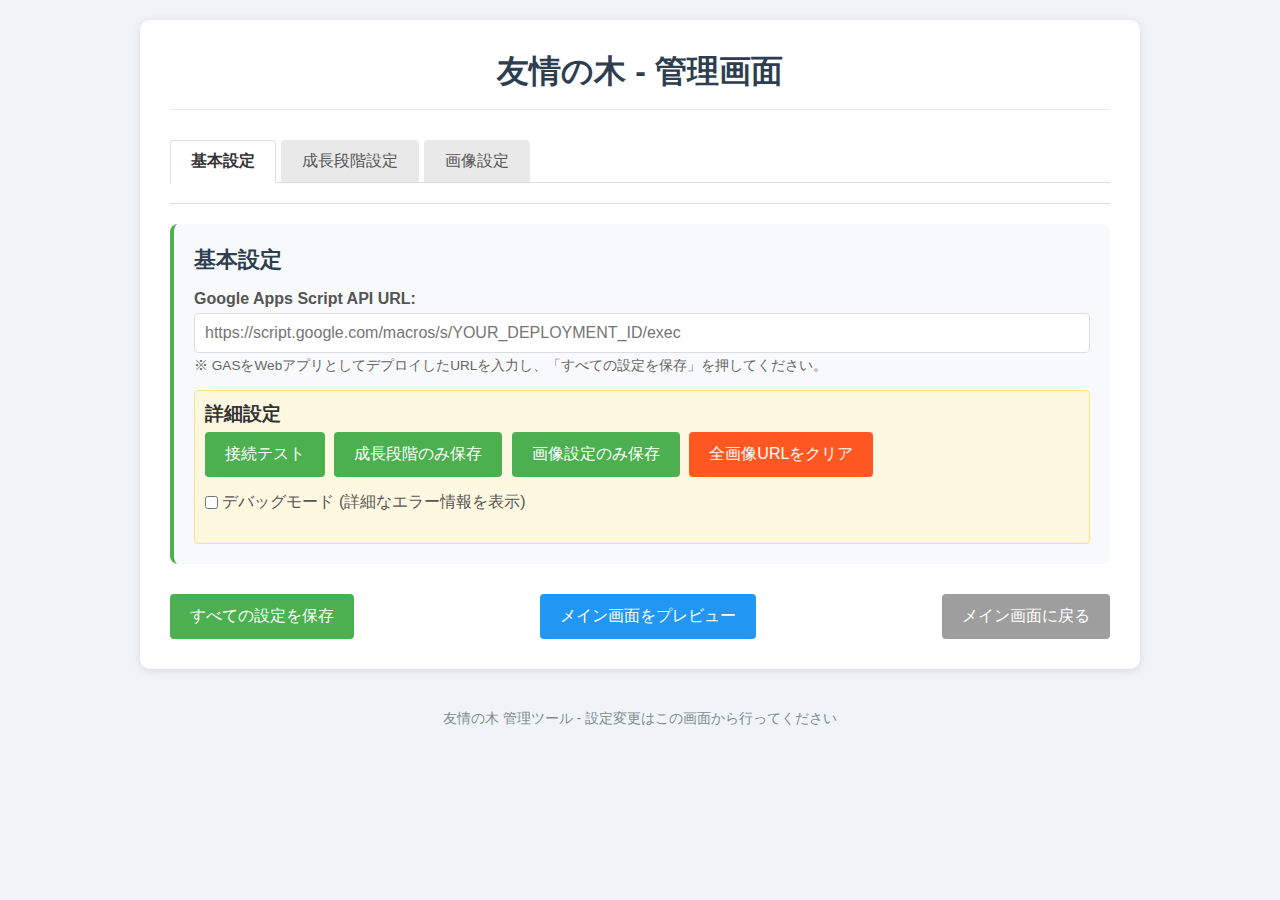
==== commit 272f1e2d: "Update admin.html" ====
--- a/admin.html
+++ b/admin.html
@@ -1,1561 +1,1212 @@
 <!DOCTYPE html>
 <html lang="ja">
 <head>
-    <meta charset="UTF-8">
-    <meta name="viewport" content="width=device-width, initial-scale=1.0">
-    <title>友情の木 - 管理画面</title>
-    <style>
-        /* 基本スタイル & CSSカスタムプロパティ */
-        :root {
-            --primary-color: #4caf50;
-            --primary-dark-color: #388e3c;
-            --secondary-color: #2196f3;
-            --secondary-dark-color: #1976d2;
-            --danger-color: #ff5722;
-            --warning-color: #ff9800;
-            --info-color: #2196f3;
-            --light-bg-color: #f8f9fa;
-            --border-color: #ddd;
-            --border-color-light: #eee;
-            --text-color: #333;
-            --text-muted-color: #555;
-            --text-light-color: #7f8c8d;
-            --white-color: #fff;
-            --disabled-bg-color: #ccc;
-            --success-bg-color: #e8f5e9;
-            --success-text-color: #388e3c;
-            --success-border-color: #a5d6a7;
-            --error-bg-color: #ffebee;
-            --error-text-color: #d32f2f;
-            --error-border-color: #ef9a9a;
-            --debug-bg-color: #f8f9fa;
-            --debug-border-color: #ddd;
-            --advanced-bg-color: #fff8e1;
-            --advanced-border-color: #ffe082;
-            --tab-bg-color: #e9e9e9;
-            --tab-active-bg-color: var(--white-color);
-            --font-family: 'Helvetica Neue', Arial, sans-serif;
-        }
-
-        /* 基本リセット */
-        * { box-sizing: border-box; margin: 0; padding: 0; }
-
-        body {
-            font-family: var(--font-family);
-            background-color: #f0f4f8;
-            padding: 20px;
-            color: var(--text-color);
-        }
-        .container {
-            max-width: 1000px;
-            margin: 0 auto;
-            background-color: var(--white-color);
-            border-radius: 10px;
-            box-shadow: 0 2px 10px rgba(0,0,0,0.1);
-            padding: 30px;
-        }
-        h1 {
-            color: #2c3e50;
-            text-align: center;
-            margin-bottom: 30px;
-            border-bottom: 1px solid var(--border-color-light);
-            padding-bottom: 15px;
-            font-size: 1.8em;
-        }
-        h2 {
-            margin-bottom: 15px;
-            color: #2c3e50;
-            font-size: 1.4em;
-            border-bottom: 1px solid var(--border-color-light);
-            padding-bottom: 8px;
-        }
-        h3 {
-            margin-bottom: 10px;
-            color: #2c3e50;
-            font-size: 1.2em;
-        }
-
-        /* Form Elements */
-        .form-section {
-            margin-bottom: 30px;
-            background-color: var(--light-bg-color);
-            padding: 20px;
-            border-radius: 8px;
-            border-left: 4px solid var(--primary-color);
-        }
-        .form-group { margin-bottom: 15px; }
-        fieldset {
-            border: 1px solid var(--border-color);
-            padding: 15px;
-            margin-bottom: 15px;
-            border-radius: 4px;
-        }
-        legend {
-            font-weight: bold;
-            padding: 0 10px;
-            color: var(--text-muted-color);
-        }
-        label {
-            display: block;
-            margin-bottom: 5px;
-            font-weight: bold;
-            color: var(--text-muted-color);
-        }
-        input[type="text"],
-        input[type="url"],
-        input[type="number"],
-        textarea,
-        select {
-            width: 100%;
-            padding: 10px;
-            border: 1px solid var(--border-color);
-            border-radius: 4px;
-            font-size: 16px;
-            line-height: 1.5;
-        }
-        input[type="file"] {
-            display: block;
-            margin-top: 5px;
-            padding: 10px;
-            border: 1px solid var(--border-color);
-            border-radius: 4px;
-            background-color: var(--white-color);
-            width: 100%;
-        }
-        input[type="checkbox"] {
-            width: auto;
-            vertical-align: middle;
-            margin-right: 5px;
-        }
-        label.inline-label { /* チェックボックス用 */
-             display: inline-block;
-             font-weight: normal;
-             margin-bottom: 0;
-        }
-        small, .form-hint { /* form-hintクラス追加 */
-            display: block;
-            margin-top: 4px;
-            font-size: 0.85em;
-            color: #666;
-        }
-        .file-info {
-            font-size: 0.9em;
-            color: var(--text-muted-color);
-            margin-top: 5px;
-            min-height: 1.2em;
-        }
-        .upload-progress {
-            margin-top: 10px;
-            font-style: italic;
-            color: var(--success-text-color);
-        }
-
-        /* Buttons */
-        button, .button { /* .buttonクラスも追加 */
-            padding: 12px 20px;
-            background-color: var(--primary-color);
-            color: var(--white-color);
-            border: none;
-            border-radius: 4px;
-            cursor: pointer;
-            font-size: 16px;
-            transition: background-color 0.3s, opacity 0.3s;
-            text-align: center;
-            text-decoration: none; /* for .button */
-            display: inline-block; /* for .button */
-        }
-        button:hover:not(:disabled), .button:hover { background-color: var(--primary-dark-color); }
-        button:disabled { background-color: var(--disabled-bg-color); cursor: not-allowed; opacity: 0.7;}
-        .buttons {
-            display: flex;
-            justify-content: space-between;
-            margin-top: 20px;
-            flex-wrap: wrap;
-            gap: 10px;
-        }
-        .button-group { /* ボタンをまとめる場合 */
-             display: flex;
-             flex-wrap: wrap;
-             gap: 10px;
-             margin-top: 10px;
-             margin-bottom: 10px;
-        }
-        .btn-preview { background-color: var(--secondary-color); }
-        .btn-preview:hover:not(:disabled) { background-color: var(--secondary-dark-color); }
-        .btn-home { background-color: #9e9e9e; }
-        .btn-home:hover:not(:disabled) { background-color: #757575; }
-        .btn-small { padding: 5px 10px; font-size: 14px; vertical-align: middle; }
-        .btn-warning { background-color: var(--warning-color); }
-        .btn-warning:hover:not(:disabled) { background-color: #fb8c00; }
-        .btn-info { background-color: var(--info-color); }
-        .btn-info:hover:not(:disabled) { background-color: #1976d2; }
-        .btn-danger { background-color: var(--danger-color); }
-        .btn-danger:hover:not(:disabled) { background-color: #f4511e; }
-        .btn-inline { /* インライン配置のボタングループ */
-            display: inline-block;
-            margin-right: 5px;
-            margin-top: 5px;
-        }
-
-        /* Tabs */
-        .tabs {
-            display: flex;
-            margin-bottom: 20px;
-            border-bottom: 1px solid var(--border-color);
-            flex-wrap: wrap; /* 折り返し */
-            gap: 5px; /* タブ間の隙間 */
-        }
-        .tab {
-            padding: 10px 20px;
-            cursor: pointer;
-            border: 1px solid transparent;
-            border-bottom: none;
-            border-radius: 4px 4px 0 0;
-            background-color: var(--tab-bg-color);
-            color: var(--text-muted-color);
-            transition: background-color 0.3s, border-color 0.3s;
-            margin-bottom: -1px; /* active時に下の線を重ねる */
-        }
-        .tab.active {
-            background-color: var(--tab-active-bg-color);
-            border-color: var(--border-color);
-            border-bottom-color: var(--tab-active-bg-color);
-            font-weight: bold;
-            color: var(--text-color);
-        }
-        .tab-content { display: none; padding-top: 20px; border-top: 1px solid var(--border-color);}
-        .tab-content.active { display: block; }
-
-        /* Stage Settings */
-        .stage-settings { margin-top: 20px; border: 1px solid var(--border-color); border-radius: 4px; overflow: hidden; }
-        .stage-settings-header {
-            display: grid;
-            grid-template-columns: 100px 1fr;
-            background-color: #f1f8e9;
-            padding: 10px;
-            font-weight: bold;
-            border-bottom: 1px solid var(--border-color);
-        }
-        .stage-row {
-            display: grid;
-            grid-template-columns: 100px 1fr;
-            padding: 8px 10px;
-            border-bottom: 1px solid var(--border-color-light);
-            align-items: center;
-        }
-        .stage-row:nth-child(even) { background-color: #f9f9f9; }
-        .stage-row:last-child { border-bottom: none; }
-        .stage-input {
-            width: 100%;
-            max-width: 150px;
-            padding: 5px 8px;
-            border: 1px solid var(--border-color);
-            border-radius: 4px;
-            font-size: 1em;
-        }
-        .stage-input[readonly] {
-            background-color: #eee;
-            cursor: not-allowed;
-        }
-        .stage-actions { /* Stage設定のアクションボタン用 */
-            margin-top: 15px;
-            display: flex;
-            justify-content: space-between;
-            align-items: center;
-            flex-wrap: wrap;
-            gap: 10px;
-        }
-        .max-meetings-group { /* 最大交流回数用 */
-             margin-bottom: 0;
-             display: flex;
-             align-items: center;
-             gap: 5px;
-        }
-        .max-meetings-input {
-             width: 80px;
-             display: inline-block; /* inputをinline-blockに */
-             padding: 5px 8px;
-        }
-
-        /* Image Settings */
-        .image-upload {
-            margin-bottom: 10px;
-            padding: 15px;
-            background-color: #e8f5e9;
-            border-radius: 4px;
-            border: 1px solid #c8e6c9;
-        }
-        .image-manager { margin-top: 20px; }
-        .image-grid {
-            display: grid;
-            grid-template-columns: repeat(auto-fill, minmax(150px, 1fr));
-            gap: 15px;
-            margin-top: 20px;
-        }
-        .image-item {
-            border: 1px solid var(--border-color);
-            border-radius: 4px;
-            padding: 10px;
-            text-align: center;
-            position: relative;
-            background-color: var(--white-color);
-        }
-        .image-item img {
-            max-width: 100%;
-            height: auto;
-            display: block;
-            margin: 10px auto 5px auto; /* 上下のマージン調整 */
-            min-height: 100px;
-            object-fit: contain;
-            background-color: #f0f0f0;
-            border: 1px solid var(--border-color-light);
-        }
-        .image-item .stage-number { font-weight: bold; margin-bottom: 5px;}
-        .image-item .image-identifier { /* 追加: ID/URL表示用 */
-             font-size: 0.8em;
-             color: var(--text-muted-color);
-             word-break: break-all; /* 長い場合に折り返す */
-             margin-top: 5px;
-             min-height: 2.4em; /* 2行分確保 */
-        }
-        .image-item .edit-button-wrapper { /* 追加: ボタン用 */
-             margin-top: 10px;
-        }
-
-        /* Messages & Loader */
-        .message { /* 共通メッセージスタイル */
-            padding: 15px;
-            margin-top: 20px;
-            border-radius: 4px;
-            text-align: center;
-            display: none;
-            border: 1px solid transparent;
-        }
-        .success-message {
-            background-color: var(--success-bg-color);
-            color: var(--success-text-color);
-            border-color: var(--success-border-color);
-        }
-        .error-message {
-            background-color: var(--error-bg-color);
-            color: var(--error-text-color);
-            border-color: var(--error-border-color);
-        }
-        .loader {
-            border: 4px solid #f3f3f3;
-            border-radius: 50%;
-            border-top: 4px solid var(--primary-color);
-            width: 40px;
-            height: 40px;
-            animation: spin 1s linear infinite;
-            margin: 20px auto;
-            display: none;
-        }
-        @keyframes spin { 0% { transform: rotate(0deg); } 100% { transform: rotate(360deg); } }
-
-        /* Advanced & Debug */
-        .advanced-settings {
-            margin-top: 15px;
-            padding: 15px;
-            background-color: var(--advanced-bg-color);
-            border-radius: 4px;
-            border: 1px solid var(--advanced-border-color);
-        }
-        .debug-info {
-            margin-top: 15px;
-            padding: 10px;
-            background-color: var(--debug-bg-color);
-            border: 1px solid var(--debug-border-color);
-            border-radius: 4px;
-            font-size: 12px;
-            display: none; /* JSで制御 */
-            word-break: break-all;
-            white-space: pre-wrap; /* 改行を保持 */
-        }
-
-        /* Footer */
-        footer {
-            margin-top: 40px;
-            text-align: center;
-            color: var(--text-light-color);
-            font-size: 0.9rem;
-        }
-
-        /* Helper Classes */
-        .hidden { display: none !important; }
-
-        /* Responsive */
-        @media (max-width: 768px) {
-            .container { padding: 15px; }
-            h1 { font-size: 1.5em; margin-bottom: 20px; }
-            .form-section { padding: 15px; }
-            .buttons { flex-direction: column; }
-            .buttons button, .buttons .button { width: 100%; margin: 5px 0; }
-            .stage-actions { flex-direction: column; align-items: stretch; }
-            .max-meetings-group { justify-content: space-between; }
-        }
-        @media (max-width: 480px) {
-            h1 { font-size: 1.3em; }
-            .tabs { flex-direction: column; }
-            .tab { border-radius: 4px; margin-bottom: 2px;}
-            .tab.active { border-bottom-color: var(--border-color); }
-            .stage-settings-header, .stage-row { grid-template-columns: 80px 1fr; padding: 8px; }
-            .image-grid { grid-template-columns: repeat(auto-fill, minmax(120px, 1fr)); gap: 10px; }
-            .btn-small { width: 100%; margin-top: 5px; } /* 画像編集ボタンなど */
-            .image-item .edit-button-wrapper { margin-top: 5px; }
-        }
-    </style>
+  <meta charset="UTF-8">
+  <meta name="viewport" content="width=device-width, initial-scale=1.0">
+  <title>友情の木 - 管理画面</title>
+  <style>
+    /* 基本スタイル */
+    * { box-sizing: border-box; margin: 0; padding: 0; }
+    body { font-family: 'Helvetica Neue', Arial, sans-serif; background-color: #f0f4f8; padding: 20px; color: #333; }
+    .container { max-width: 1000px; margin: 0 auto; background-color: #fff; border-radius: 10px; box-shadow: 0 2px 10px rgba(0,0,0,0.1); padding: 30px; }
+    h1 { color: #2c3e50; text-align: center; margin-bottom: 30px; border-bottom: 1px solid #eaeaea; padding-bottom: 15px; }
+    .form-section { margin-bottom: 30px; background-color: #f8f9fa; padding: 20px; border-radius: 8px; border-left: 4px solid #4caf50; }
+    h2 { margin-bottom: 15px; color: #2c3e50; font-size: 1.4em; }
+    .form-group { margin-bottom: 15px; }
+    label { display: block; margin-bottom: 5px; font-weight: bold; color: #555; }
+    input[type="text"], input[type="url"], input[type="number"], textarea, select { width: 100%; padding: 10px; border: 1px solid #ddd; border-radius: 4px; font-size: 16px; }
+    input[type="file"] { display: block; margin-top: 5px; padding: 10px; border: 1px solid #ddd; border-radius: 4px; background-color: white; }
+    button { padding: 12px 20px; background-color: #4caf50; color: white; border: none; border-radius: 4px; cursor: pointer; font-size: 16px; transition: background-color 0.3s; }
+    button:hover:not(:disabled) { background-color: #388e3c; } /* ホバー効果を無効でないボタンに限定 */
+    button:disabled { background-color: #ccc; cursor: not-allowed; } /* disabledスタイル追加 */
+    .buttons { display: flex; justify-content: space-between; margin-top: 20px; flex-wrap: wrap; gap: 10px;} /* ボタン折り返し対応 */
+    .preview-btn { background-color: #2196f3; }
+    .preview-btn:hover:not(:disabled) { background-color: #1976d2; }
+    .home-btn { background-color: #9e9e9e; }
+    .home-btn:hover:not(:disabled) { background-color: #757575; }
+    .image-manager { margin-top: 20px; }
+    .image-grid { display: grid; grid-template-columns: repeat(auto-fill, minmax(150px, 1fr)); gap: 15px; margin-top: 20px; }
+    .image-item { border: 1px solid #ddd; border-radius: 4px; padding: 10px; text-align: center; position: relative; background-color: #fff;}
+    .image-item img { max-width: 100%; height: auto; display: block; margin: 5px auto; min-height: 100px; object-fit: contain; background-color:#f0f0f0; } /* min-height, object-fit, margin調整 */
+    .image-item .stage-number { font-weight: bold; margin-bottom: 5px;}
+    .image-upload { margin-bottom: 10px; padding: 15px; background-color: #e8f5e9; border-radius: 4px; border: 1px solid #c8e6c9; }
+    .success-message { background-color: #e8f5e9; color: #388e3c; padding: 15px; margin-top: 20px; border-radius: 4px; text-align: center; display: none; border: 1px solid #a5d6a7;}
+    .error-message { background-color: #ffebee; color: #d32f2f; padding: 15px; margin-top: 20px; border-radius: 4px; text-align: center; display: none; border: 1px solid #ef9a9a;}
+    footer { margin-top: 40px; text-align: center; color: #7f8c8d; font-size: 0.9rem; }
+    .loader { border: 4px solid #f3f3f3; border-radius: 50%; border-top: 4px solid #4caf50; width: 40px; height: 40px; animation: spin 1s linear infinite; margin: 20px auto; display: none; } /* スピード調整 */
+    @keyframes spin { 0% { transform: rotate(0deg); } 100% { transform: rotate(360deg); } }
+    .stage-settings { margin-top: 20px; border: 1px solid #ddd; border-radius: 4px; overflow: hidden; }
+    .stage-settings-header { display: grid; grid-template-columns: 100px 1fr; background-color: #f1f8e9; padding: 10px; font-weight: bold; border-bottom: 1px solid #ddd; }
+    .stage-row { display: grid; grid-template-columns: 100px 1fr; padding: 8px 10px; border-bottom: 1px solid #eee; align-items: center;} /* align-items追加 */
+    .stage-row:nth-child(even) { background-color: #f9f9f9; }
+    .stage-row:last-child { border-bottom: none; }
+    .stage-input { width: 100%; max-width: 150px; padding: 5px 8px; border: 1px solid #ddd; border-radius: 4px; font-size: 1em;} /* font-size調整 */
+    .btn-small { padding: 5px 10px; font-size: 14px; margin-left: 10px; vertical-align: middle;} /* vertical-align追加 */
+    .tabs { display: flex; margin-bottom: 20px; border-bottom: 1px solid #ddd; flex-wrap: wrap; } /* flex-wrap追加 */
+    .tab { padding: 10px 20px; cursor: pointer; border: 1px solid transparent; border-bottom: none; border-radius: 4px 4px 0 0; margin-right: 5px; background-color: #e9e9e9; color: #555;}
+    .tab.active { background-color: #fff; border-color: #ddd; border-bottom-color: #fff; margin-bottom: -1px; font-weight: bold; color: #333;}
+    .tab-content { display: none; padding-top: 20px; border-top: 1px solid #ddd;}
+    .tab-content.active { display: block; }
+    .file-info { font-size: 0.9em; color: #555; margin-top: 5px; min-height: 1.2em;} /* min-height追加 */
+    .upload-progress { margin-top: 10px; font-style: italic; color: #388e3c;}
+    small { display: block; margin-top: 4px; font-size: 0.85em; color: #666; } /* smallタグ調整 */
+    .debug-info { margin-top: 15px; padding: 10px; background-color: #f8f9fa; border: 1px solid #ddd; border-radius: 4px; font-size: 12px; display: none; }
+    .advanced-settings { margin-top: 15px; padding: 10px; background-color: #fff8e1; border-radius: 4px; border: 1px solid #ffe082; }
+    .btn-inline { display: inline-block; margin-right: 5px; margin-top: 5px; }
+    
+    /* リスポンシブ対応 */
+    @media (max-width: 768px) {
+      .container { padding: 15px; }
+      h1 { font-size: 22px; margin-bottom: 20px; }
+      .form-section { padding: 15px; }
+      .buttons { flex-direction: column; }
+      .buttons button { width: 100%; margin: 5px 0; }
+    }
+    
+    @media (max-width: 480px) {
+      h1 { font-size: 18px; }
+      .tabs { flex-direction: column; }
+      .tab { margin-bottom: 2px; border-radius: 4px; }
+      .tab.active { border-bottom-color: #ddd; }
+      .stage-settings-header, .stage-row { grid-template-columns: 80px 1fr; }
+      .image-grid { grid-template-columns: repeat(auto-fill, minmax(120px, 1fr)); gap: 10px; }
+    }
+  </style>
 </head>
 <body>
-    <div class="container">
-        <h1>友情の木 - 管理画面</h1>
-
-        <div class="tabs">
-            <div class="tab active" data-tab="basic-settings">基本設定</div>
-            <div class="tab" data-tab="stage-settings">成長段階設定</div>
-            <div class="tab" data-tab="image-settings">画像設定</div>
+  <div class="container">
+    <h1>友情の木 - 管理画面</h1>
+
+    <div class="tabs">
+      <div class="tab active" data-tab="basic-settings">基本設定</div>
+      <div class="tab" data-tab="stage-settings">成長段階設定</div>
+      <div class="tab" data-tab="image-settings">画像設定</div>
+    </div>
+
+    <div id="basic-settings" class="tab-content active">
+      <div class="form-section">
+        <h2>基本設定</h2>
+        <div class="form-group">
+          <label for="api-url">Google Apps Script API URL:</label>
+          <input type="url" id="api-url" placeholder="https://script.google.com/macros/s/YOUR_DEPLOYMENT_ID/exec">
+          <small>※ GASをWebアプリとしてデプロイしたURLを入力し、「すべての設定を保存」を押してください。</small>
         </div>
-
-        <section id="basic-settings" class="tab-content active">
-            <form id="basic-settings-form" onsubmit="return false;"> <div class="form-section">
-                    <h2>基本設定</h2>
-                    <div class="form-group">
-                        <label for="api-url">Google Apps Script API URL:</label>
-                        <input type="url" id="api-url" placeholder="https://script.google.com/macros/s/YOUR_DEPLOYMENT_ID/exec">
-                        <small class="form-hint">GASをWebアプリとしてデプロイしたURLを入力し、右下の「すべての設定を保存」を押してください。URLはブラウザに記憶されます。</small>
-                    </div>
-
-                    <div class="advanced-settings">
-                        <h3>詳細・デバッグ</h3>
-                        <div class="button-group">
-                            <button type="button" id="test-connection-btn" class="btn-inline btn-info">接続テスト</button>
-                            <button type="button" id="save-stages-only-btn" class="btn-inline">成長段階のみ保存</button>
-                            <button type="button" id="save-images-only-btn" class="btn-inline">画像設定のみ保存</button>
-                            <button type="button" id="clear-all-images-btn" class="btn-inline btn-danger">全画像URLをクリア</button>
-                        </div>
-                        <div class="form-group">
-                            <input type="checkbox" id="debug-mode">
-                            <label for="debug-mode" class="inline-label">デバッグモード (詳細情報をコンソールやメッセージ欄に表示)</label>
-                        </div>
-                        <div id="debug-info" class="debug-info" aria-live="polite"></div>
-                    </div>
-                </div>
-            </form>
-        </section>
-
-        <section id="stage-settings" class="tab-content">
-             <form id="stage-settings-form" onsubmit="return false;">
-                <div class="form-section">
-                    <h2>成長段階の設定</h2>
-                    <p class="form-hint">各成長段階に到達するために必要な「友達との交流回数」の合計値を設定します。(段階0は常に0回)</p>
-
-                    <div class="stage-settings">
-                        <div class="stage-settings-header">
-                            <div>成長段階</div>
-                            <div>必要な交流回数 (以上)</div>
-                        </div>
-                        <div id="stage-rows-container">
-                            </div>
-                    </div>
-
-                    <div class="stage-actions">
-                        <div class="button-group">
-                            <button type="button" id="reset-stages-btn" class="btn-small btn-warning">初期値にリセット</button>
-                            <button type="button" id="auto-distribute-btn" class="btn-small btn-info">均等に自動設定</button>
-                        </div>
-                        <div class="max-meetings-group">
-                            <label for="max-meetings" class="inline-label">最大交流回数:</label>
-                            <input type="number" id="max-meetings" class="max-meetings-input" placeholder="例: 150" min="1" value="150">
-                            <small class="form-hint">(自動設定時に使用)</small>
-                        </div>
-                    </div>
-                    <small class="form-hint">※ 設定変更後は画面右下の「すべての設定を保存」または「成長段階のみ保存」を押してください。</small>
-                </div>
-            </form>
-        </section>
-
-        <section id="image-settings" class="tab-content">
-            <form id="image-settings-form" onsubmit="return false;">
-                <div class="form-section">
-                    <h2>成長段階の画像設定</h2>
-                    <p class="form-hint">30段階の成長に対応する画像を設定します。画像をアップロードするか、既存のURLやGoogle DriveファイルIDを指定してください。</p>
-
-                    <fieldset class="image-upload">
-                        <legend>画像の新規設定・変更</legend>
-                        <div class="form-group">
-                            <label for="stage-selector">対象の成長段階:</label>
-                            <select id="stage-selector">
-                                </select>
-                        </div>
-
-                        <div class="form-group">
-                            <label for="image-upload-input">新しい画像をアップロード:</label>
-                            <input type="file" id="image-upload-input" accept="image/png, image/jpeg, image/gif">
-                            <div id="file-info" class="file-info"></div>
-                            <button type="button" id="upload-image-btn" disabled class="btn-small">選択した画像をアップロードして設定</button>
-                            <div id="upload-progress" class="upload-progress" aria-live="polite"></div>
-                            <small class="form-hint">※ 推奨: PNG, JPG, GIF形式。5MB以下。</small>
-                        </div>
-
-                        <p style="text-align: center; margin: 15px 0;">または</p>
-
-                        <div class="form-group">
-                            <label for="image-id-url-input">既存の画像URL または Google Drive ファイルID:</label>
-                            <input type="text" id="image-id-url-input" placeholder="https://.../image.jpg または DriveのファイルID">
-                            <button type="button" id="set-id-url-btn" class="btn-small">入力したURL/IDを設定</button>
-                            <small class="form-hint">※ Flickr画像の場合は、共有された画像URLを直接入力できます。<br>画像をクリアする場合は入力欄を空にして設定ボタンを押します。</small>
-                        </div>
-                        <small class="form-hint">※ 設定変更後は画面右下の「すべての設定を保存」ボタンまたは「画像設定のみ保存」ボタンを押して確定させてください。</small>
-                    </fieldset>
-
-                    <div class="image-manager">
-                        <h3>現在の画像設定プレビュー</h3>
-                        <div class="image-grid" id="image-grid">
-                            </div>
-                    </div>
-                </div>
-            </form>
-        </section>
-
-        <div class="loader hidden" id="loader" aria-live="polite" aria-label="処理中"></div>
-        <div id="message-area"> <div class="message success-message hidden" id="success-message" role="status" aria-live="polite"></div>
-             <div class="message error-message hidden" id="error-message" role="alert" aria-live="assertive"></div>
+        
+        <div class="advanced-settings">
+          <h3>詳細設定</h3>
+          <div class="form-group">
+            <button id="test-connection-btn" class="btn-inline">接続テスト</button>
+            <button id="save-stages-only-btn" class="btn-inline">成長段階のみ保存</button>
+            <button id="save-images-only-btn" class="btn-inline">画像設定のみ保存</button>
+            <button id="clear-all-images-btn" class="btn-inline" style="background-color: #ff5722;">全画像URLをクリア</button>
+          </div>
+          <div class="form-group">
+            <input type="checkbox" id="debug-mode" style="width: auto; vertical-align: middle;">
+            <label for="debug-mode" style="display: inline-block; font-weight: normal;">デバッグモード (詳細なエラー情報を表示)</label>
+          </div>
+          <div id="debug-info" class="debug-info"></div>
         </div>
-
-        <div class="buttons">
-            <button type="button" id="save-settings-btn">すべての設定を保存</button>
-            <a href="index.html" target="_blank" class="button btn-preview">メイン画面をプレビュー</a> <a href="index.html" class="button btn-home">メイン画面に戻る</a> </div>
+      </div>
     </div>
 
-    <footer>
-        友情の木 管理ツール
-    </footer>
-
-    <script>
-        const adminApp = {
-            // --- 定数 ---
-            TOTAL_STAGES: 30, // 段階は0から30まで
-            get CONFIG_ARRAY_LENGTH() { return this.TOTAL_STAGES + 1; }, // 配列長 (31)
-            API_URL_STORAGE_KEY: 'treeAppApiUrl',
-            DEFAULT_API_URL: '', // ★★★ 必ず実際のGAS WebアプリURLを設定してください ★★★ 例: 'https://script.google.com/macros/s/YOUR_DEPLOYMENT_ID/exec'
-            IMAGE_SIZE_LIMIT: 5 * 1024 * 1024, // 5MB
-            WHITE_PIXEL: '[data-uri]',
-
-            // --- 状態 ---
-            config: {
-                apiUrl: '',
-                stages: [], // initで初期化
-                images: []  // initで初期化
-            },
-            elements: {}, // DOM要素キャッシュ (initで設定)
-            selectedFile: null, // アップロード用に選択されたファイル
-            isLoading: false, // ローディング状態管理
-            messageTimeoutId: null, // メッセージ表示タイマー
-
-            // --- 初期化 ---
-            init: function() {
-                this.initializeConfigArrays();
-                this.cacheElements();
-                this.loadApiUrl();
-                this.setupEventListeners();
-                this.updateStageSelector(); // 先にセレクタを生成
-
-                if (this.config.apiUrl && this.config.apiUrl !== this.DEFAULT_API_URL) {
-                    this.loadConfigFromServer(); // API URLがあればサーバーから設定読込
-                } else {
-                     console.warn('API URLが設定されていません。デフォルト設定でUIを初期化します。');
-                     this.showErrorMessage('ようこそ！まず「基本設定」タブで Google Apps Script の API URL を入力し、「すべての設定を保存」ボタンを押してください。', 10000);
-                     this.config.stages = this.generateDefaultStages(); // デフォルト段階を生成
-                     this.updateUI(); // ローカルのデフォルト設定でUI更新
-                }
-                this.activateTab('basic-settings'); // 初期タブ
-            },
-
-            initializeConfigArrays: function() {
-                this.config.stages = Array(this.CONFIG_ARRAY_LENGTH).fill(0);
-                this.config.images = Array(this.CONFIG_ARRAY_LENGTH).fill('');
-            },
-
-            cacheElements: function() {
-                this.elements = {
-                    apiUrlInput: document.getElementById('api-url'),
-                    stageSelector: document.getElementById('stage-selector'),
-                    imageUploadInput: document.getElementById('image-upload-input'),
-                    fileInfo: document.getElementById('file-info'),
-                    uploadImageBtn: document.getElementById('upload-image-btn'),
-                    imageIdUrlInput: document.getElementById('image-id-url-input'),
-                    setIdUrlBtn: document.getElementById('set-id-url-btn'),
-                    uploadProgress: document.getElementById('upload-progress'),
-                    imageGrid: document.getElementById('image-grid'),
-                    saveSettingsBtn: document.getElementById('save-settings-btn'),
-                    // previewBtn: document.getElementById('preview-btn'), // aタグに変更
-                    // homeBtn: document.getElementById('home-btn'), // aタグに変更
-                    loader: document.getElementById('loader'),
-                    successMessage: document.getElementById('success-message'),
-                    errorMessage: document.getElementById('error-message'),
-                    messageArea: document.getElementById('message-area'),
-                    stageRowsContainer: document.getElementById('stage-rows-container'),
-                    resetStagesBtn: document.getElementById('reset-stages-btn'),
-                    autoDistributeBtn: document.getElementById('auto-distribute-btn'),
-                    maxMeetingsInput: document.getElementById('max-meetings'),
-                    tabs: document.querySelectorAll('.tab'),
-                    tabContents: document.querySelectorAll('.tab-content'),
-                    testConnectionBtn: document.getElementById('test-connection-btn'),
-                    saveStagesOnlyBtn: document.getElementById('save-stages-only-btn'),
-                    saveImagesOnlyBtn: document.getElementById('save-images-only-btn'),
-                    clearAllImagesBtn: document.getElementById('clear-all-images-btn'),
-                    debugMode: document.getElementById('debug-mode'),
-                    debugInfo: document.getElementById('debug-info'),
-                    // hiddenFrame: document.getElementById('hidden-frame') // 代替手段用 (通常不要)
-                };
-            },
-
-            loadApiUrl: function() {
-                const savedApiUrl = localStorage.getItem(this.API_URL_STORAGE_KEY);
-                this.config.apiUrl = savedApiUrl || this.DEFAULT_API_URL;
-                this.elements.apiUrlInput.value = this.config.apiUrl;
-            },
-
-            setupEventListeners: function() {
-                // タブ切り替え
-                this.elements.tabs.forEach(tab => {
-                    tab.addEventListener('click', () => this.activateTab(tab.dataset.tab));
-                });
-
-                // API URL 変更時 (入力時ではなく変更完了時に保存)
-                this.elements.apiUrlInput.addEventListener('change', () => {
-                    this.config.apiUrl = this.elements.apiUrlInput.value.trim();
-                    localStorage.setItem(this.API_URL_STORAGE_KEY, this.config.apiUrl);
-                    this.showMessage('success', 'API URLをブラウザに記憶しました。設定を反映するには「すべての設定を保存」を押してください。');
-                    // 変更後すぐに接続テストや設定読込を行うかはお好みで
-                    // this.testConnection();
-                });
-
-                // 基本設定タブのボタン
-                this.elements.testConnectionBtn.addEventListener('click', () => this.testConnection());
-                this.elements.saveStagesOnlyBtn.addEventListener('click', () => this.saveConfiguration('stagesOnly'));
-                this.elements.saveImagesOnlyBtn.addEventListener('click', () => this.saveConfiguration('imagesOnly'));
-                this.elements.clearAllImagesBtn.addEventListener('click', () => this.clearAllImages());
-
-                // 成長段階設定タブのボタン
-                this.elements.resetStagesBtn.addEventListener('click', () => this.resetStagesToDefault());
-                this.elements.autoDistributeBtn.addEventListener('click', () => this.autoDistributeStages());
-                // 成長段階入力 (イベントデリゲーション)
-                this.elements.stageRowsContainer.addEventListener('change', (event) => {
-                    if (event.target.classList.contains('stage-input')) {
-                        this.handleStageInputChange(event.target);
+    <div id="stage-settings" class="tab-content">
+      <div class="form-section">
+        <h2>成長段階の設定</h2>
+        <p>各成長段階に到達するために必要な「友達との交流回数」の合計値を設定します。</p>
+
+        <div class="stage-settings">
+          <div class="stage-settings-header">
+            <div>成長段階</div>
+            <div>必要な交流回数 (以上)</div>
+          </div>
+          <div id="stage-rows-container">
+            </div>
+        </div>
+
+        <div style="margin-top: 15px; display: flex; justify-content: space-between; align-items: center; flex-wrap: wrap; gap: 10px;">
+            <div>
+                <button id="reset-stages-btn" class="btn-small" style="background-color: #ff9800;">初期値にリセット</button>
+                <button id="auto-distribute-btn" class="btn-small" style="background-color: #2196f3;">均等に自動設定</button>
+            </div>
+            <div class="form-group" style="margin-bottom: 0;"> <label for="max-meetings" style="display: inline-block; margin-right: 5px; margin-bottom: 0;">最大交流回数:</label>
+              <input type="number" id="max-meetings" placeholder="例: 150" min="1" value="150" style="width: 80px; display: inline-block; padding: 5px 8px;">
+              <small style="display: inline;">※自動設定時に使用</small>
+            </div>
+        </div>
+        <small>※ 設定変更後は「すべての設定を保存」を押してください。<br>※ エラーが出る場合は「成長段階のみ保存」ボタンを試してください。</small>
+      </div>
+    </div>
+
+    <div id="image-settings" class="tab-content">
+      <div class="form-section">
+        <h2>成長段階の画像設定</h2>
+        <p>30段階の成長に対応する画像を設定します。画像をアップロードするか、既存のURLやGoogle DriveファイルIDを指定してください。</p>
+
+        <div class="image-upload">
+          <label for="stage-selector">設定/変更する成長段階:</label>
+          <select id="stage-selector">
+            </select>
+
+          <div class="form-group" style="margin-top: 15px;">
+             <label for="image-upload-input">新しい画像をアップロード:</label>
+             <input type="file" id="image-upload-input" accept="image/png, image/jpeg, image/gif">
+             <div id="file-info" class="file-info"></div>
+             <button id="upload-image-btn" disabled style="margin-top: 5px;">選択した画像をアップロードして設定</button>
+             <div id="upload-progress" class="upload-progress"></div>
+             <small>※ 推奨: PNG, JPG, GIF形式。5MB以下推奨。</small>
+          </div>
+
+          <p style="text-align: center; margin: 15px 0;">または</p>
+
+          <div class="form-group">
+            <label for="image-id-url-input">既存の画像URL または Google Drive ファイルID:</label>
+            <input type="text" id="image-id-url-input" placeholder="https://.../image.jpg または DriveのファイルID">
+             <button id="set-id-url-btn" style="margin-top: 5px;">入力したURL/IDを設定</button>
+             <small>※ Flickr画像の場合は、共有された画像URLを直接入力できます。<br>画像をクリアする場合は入力欄を空にして設定ボタンを押します。</small>
+          </div>
+           <small>※ 設定変更後は「すべての設定を保存」ボタンまたは「画像設定のみ保存」ボタンを押して確定させてください。</small>
+        </div>
+
+        <div class="image-manager">
+          <h3>現在の画像設定</h3>
+          <div class="image-grid" id="image-grid">
+            </div>
+        </div>
+      </div>
+    </div>
+
+    <div class="loader" id="loader"></div>
+    <div class="success-message" id="success-message"></div>
+    <div class="error-message" id="error-message"></div>
+
+    <div class="buttons">
+      <button id="save-settings-btn">すべての設定を保存</button>
+      <button id="preview-btn" class="preview-btn">メイン画面をプレビュー</button>
+      <button id="home-btn" class="home-btn">メイン画面に戻る</button>
+    </div>
+  </div>
+
+  <footer>
+    友情の木 管理ツール - 設定変更はこの画面から行ってください
+  </footer>
+
+  <script>
+    const adminApp = {
+      config: {
+        apiUrl: '', // ローカルストレージまたはデフォルト値から読み込む
+        stages: Array(31).fill(0), // 初期値を設定
+        images: Array(31).fill('')  // 初期値を設定
+      },
+      elements: {
+        apiUrlInput: document.getElementById('api-url'),
+        stageSelector: document.getElementById('stage-selector'),
+        imageUploadInput: document.getElementById('image-upload-input'),
+        fileInfo: document.getElementById('file-info'),
+        uploadImageBtn: document.getElementById('upload-image-btn'),
+        imageIdUrlInput: document.getElementById('image-id-url-input'),
+        setIdUrlBtn: document.getElementById('set-id-url-btn'),
+        uploadProgress: document.getElementById('upload-progress'),
+        imageGrid: document.getElementById('image-grid'),
+        saveSettingsBtn: document.getElementById('save-settings-btn'),
+        previewBtn: document.getElementById('preview-btn'),
+        homeBtn: document.getElementById('home-btn'),
+        loader: document.getElementById('loader'),
+        successMessage: document.getElementById('success-message'),
+        errorMessage: document.getElementById('error-message'),
+        stageRowsContainer: document.getElementById('stage-rows-container'),
+        resetStagesBtn: document.getElementById('reset-stages-btn'),
+        autoDistributeBtn: document.getElementById('auto-distribute-btn'),
+        maxMeetingsInput: document.getElementById('max-meetings'),
+        tabs: document.querySelectorAll('.tab'),
+        tabContents: document.querySelectorAll('.tab-content'),
+        testConnectionBtn: document.getElementById('test-connection-btn'),
+        saveStagesOnlyBtn: document.getElementById('save-stages-only-btn'),
+        saveImagesOnlyBtn: document.getElementById('save-images-only-btn'),
+        clearAllImagesBtn: document.getElementById('clear-all-images-btn'),
+        debugMode: document.getElementById('debug-mode'),
+        debugInfo: document.getElementById('debug-info')
+      },
+      selectedFile: null, // アップロード用に選択されたファイルを保持
+      whitePixel: '[data-uri]', // 白画像データ
+      fetchTryCount: 0, // fetch試行回数を追跡するためのカウンター
+
+      init: function() {
+        // API URLをローカルストレージから読み込むか、デフォルト値を使用 (例)
+        const savedApiUrl = localStorage.getItem('treeAppApiUrl');
+        // ↓ 必要であればデフォルトのウェブアプリURLを設定
+        const defaultApiUrl = 'YOUR_DEFAULT_WEB_APP_URL_HERE'; // 例: 'https://script.google.com/macros/s/...'
+        this.config.apiUrl = savedApiUrl || defaultApiUrl;
+        this.elements.apiUrlInput.value = this.config.apiUrl;
+
+        if (!this.config.apiUrl || this.config.apiUrl === 'YOUR_DEFAULT_WEB_APP_URL_HERE') {
+            this.showErrorMessage('API URLが設定されていません。「基本設定」タブで正しいURLを入力し、「すべての設定を保存」を押してください。');
+        }
+
+        this.updateStageSelector(); // セレクターを初期化
+        this.loadConfig(); // GASから設定を取得 (API URLが設定されていれば)
+        this.setupEventListeners();
+      },
+
+      loadConfig: function() {
+        if (!this.config.apiUrl || this.config.apiUrl === 'YOUR_DEFAULT_WEB_APP_URL_HERE') {
+          console.warn('API URL未設定のため、設定読み込みをスキップします。');
+          this.updateUI(); // 現在のローカルconfigでUIを更新
+          return;
+        }
+
+        this.showLoader('設定読み込み中...');
+        fetch(this.config.apiUrl + '?action=getConfig')
+          .then(response => {
+            if (!response.ok) throw new Error(`設定取得APIエラー: ${response.status}`);
+            return response.json();
+          })
+          .then(data => {
+            if (data.error) throw new Error(`設定取得エラー: ${data.message}`);
+
+            // stagesとimagesを読み込む（存在しない場合は初期値を維持）
+            this.config.stages = (data.stages && Array.isArray(data.stages) && data.stages.length > 0) ? data.stages : this.config.stages;
+            this.config.images = (data.images && Array.isArray(data.images)) ? data.images : this.config.images;
+
+            // 配列の長さが足りない場合に備える (31要素 = 0から30まで)
+            while (this.config.stages.length < 31) this.config.stages.push(0);
+            while (this.config.images.length < 31) this.config.images.push('');
+            // 長すぎる場合は切り詰める (任意)
+            this.config.stages = this.config.stages.slice(0, 31);
+            this.config.images = this.config.images.slice(0, 31);
+
+            console.log('サーバーから設定を読み込みました:', this.config);
+            this.updateUI(); // UI全体を更新
+            this.showSuccessMessage('設定を読み込みました');
+          })
+          .catch(error => {
+            console.error('設定取得に失敗:', error);
+            this.showErrorMessage(`サーバーからの設定取得に失敗しました: ${error.message} API URLを確認してください。`);
+            this.updateUI(); // エラー時も現在のローカルconfigでUI表示試みる
+          })
+          .finally(() => {
+            this.hideLoader();
+          });
+      },
+
+      testConnection: function() {
+        if (!this.config.apiUrl || this.config.apiUrl === 'YOUR_DEFAULT_WEB_APP_URL_HERE') {
+          this.showErrorMessage('API URLが設定されていません。基本設定タブで設定してください。');
+          return;
+        }
+
+        this.showLoader('接続テスト中...');
+        fetch(this.config.apiUrl + '?action=test')
+          .then(response => {
+            if (!response.ok) throw new Error(`APIエラー: ${response.status}`);
+            return response.json();
+          })
+          .then(data => {
+            this.showSuccessMessage('接続テスト成功！サーバーと正常に通信できています。');
+            if (this.elements.debugMode.checked) {
+              this.elements.debugInfo.style.display = 'block';
+              this.elements.debugInfo.innerHTML = `<strong>サーバー応答:</strong><br><pre>${JSON.stringify(data, null, 2)}</pre>`;
+            }
+          })
+          .catch(error => {
+            console.error('接続テスト失敗:', error);
+            this.showErrorMessage(`接続テスト失敗: ${error.message}`);
+          })
+          .finally(() => {
+            this.hideLoader();
+          });
+      },
+
+      setupDefaultStages: function() {
+        // this.config.stages = []; // しない方が良い、既存の設定を上書きしない
+        const maxMeetings = parseInt(this.elements.maxMeetingsInput.value) || 150;
+        if (maxMeetings <= 0) {
+            this.showErrorMessage('最大交流回数は1以上で設定してください。');
+            return []; // 不正な値の場合は空配列を返すなど
+        }
+        const totalStages = 30;
+        const defaultStages = [];
+        defaultStages.push(0); // Stage 0 は常に 0
+        for (let i = 1; i <= totalStages; i++) {
+          const meetingsRequired = Math.max(1, Math.ceil((i / totalStages) * maxMeetings)); // 1以上、切り上げ
+          defaultStages.push(meetingsRequired);
+        }
+        console.log('デフォルトの段階設定を作成:', defaultStages);
+        return defaultStages; // 生成した配列を返す
+      },
+
+      autoDistributeStages: function() {
+        const newStages = this.setupDefaultStages(); // デフォルト値を生成
+        if (newStages.length > 0) {
+            this.config.stages = newStages; // configに反映
+            this.updateStageSettings(); // UI更新
+        }
+      },
+
+      updateUI: function() {
+        // API URLは init で設定済みなのでここでは不要
+        // 最大交流回数入力欄の値を更新（現在の設定から）
+        this.elements.maxMeetingsInput.value = Math.max(1, ...this.config.stages.slice(1)) || 150; // stage 0 は除き、最低1
+
+        // 常にセレクターは更新しておく
+        this.updateStageSelector();
+
+        // 現在アクティブなタブの内容を更新
+        const activeTabId = document.querySelector('.tab.active')?.dataset.tab;
+        if (activeTabId === 'stage-settings') {
+            this.updateStageSettings();
+        } else if (activeTabId === 'image-settings') {
+            this.updateImageGrid(); // 画像グリッドも更新
+        }
+      },
+
+      updateStageSelector: function() {
+        const selectedValue = this.elements.stageSelector.value;
+        this.elements.stageSelector.innerHTML = '';
+        for (let i = 0; i <= 30; i++) {
+          const option = document.createElement('option');
+          option.value = i;
+          option.textContent = `段階 ${i}`;
+          this.elements.stageSelector.appendChild(option);
+        }
+        if (selectedValue && parseInt(selectedValue) >= 0 && parseInt(selectedValue) <= 30) {
+          this.elements.stageSelector.value = selectedValue;
+        } else {
+          this.elements.stageSelector.value = '0'; // デフォルトは0
+        }
+        // セレクタの値を元に他のUIも更新
+        this.handleStageSelectionChange();
+      },
+
+       // 段階セレクタの値が変わった時の処理をまとめる
+      handleStageSelectionChange: function() {
+          this.resetFileInput(); // ファイル選択・入力欄をリセット
+          // 選択中の段階の画像ID/URLを入力欄に表示（編集用）
+          const stageIndex = parseInt(this.elements.stageSelector.value);
+          if(stageIndex >= 0 && stageIndex < this.config.images.length) {
+             this.elements.imageIdUrlInput.value = this.config.images[stageIndex] || '';
+          } else {
+             this.elements.imageIdUrlInput.value = ''; // 範囲外ならクリア
+          }
+       },
+
+      updateStageSettings: function() {
+        this.elements.stageRowsContainer.innerHTML = '';
+        if (!this.config.stages || this.config.stages.length < 31) {
+             // 配列が不正なら初期化 (長さが足りないなど)
+             while(this.config.stages.length < 31) this.config.stages.push(0);
+             this.config.stages = this.config.stages.slice(0, 31);
+             console.warn("Stages設定配列の長さが不正だったため調整しました。");
+        }
+
+        for (let i = 0; i <= 30; i++) {
+          const row = document.createElement('div');
+          row.className = 'stage-row';
+          const stageLabel = document.createElement('div');
+          stageLabel.textContent = `段階 ${i}`;
+          const inputContainer = document.createElement('div');
+          const input = document.createElement('input');
+          input.type = 'number';
+          input.min = '0';
+          input.className = 'stage-input';
+          input.value = this.config.stages[i]; // 配列から値を取得
+          input.dataset.stage = i;
+          // Stage 0 は編集不可にする (任意)
+          if (i === 0) {
+            input.readOnly = true;
+            input.style.backgroundColor = '#eee';
+          }
+
+          input.addEventListener('change', (e) => {
+            const stage = parseInt(e.target.dataset.stage);
+            let value = parseInt(e.target.value) || 0;
+            if (value < 0) value = 0;
+            // 念のため配列長チェック
+            if(stage >= 0 && stage < this.config.stages.length) {
+               this.config.stages[stage] = value;
+               // Stage 0は常に0
+               if (stage === 0) {
+                   this.config.stages[0] = 0;
+                   e.target.value = 0;
+               }
+               // TODO: 後の段階より前の段階の値が大きくならないようなバリデーションを追加すると尚良い
+            }
+          });
+          inputContainer.appendChild(input);
+          row.appendChild(stageLabel);
+          row.appendChild(inputContainer);
+          this.elements.stageRowsContainer.appendChild(row);
+        }
+      },
+
+     updateImageGrid: function() {
+        this.elements.imageGrid.innerHTML = '';
+        if (!this.config.images || this.config.images.length < 31) {
+             // 配列が不正なら初期化
+             while(this.config.images.length < 31) this.config.images.push('');
+             this.config.images = this.config.images.slice(0, 31);
+             console.warn("Images設定配列の長さが不正だったため調整しました。");
+        }
+
+        this.config.images.forEach((imageIdentifier, index) => {
+          const imageItem = document.createElement('div');
+          imageItem.className = 'image-item';
+
+          const stageNumber = document.createElement('div');
+          stageNumber.className = 'stage-number';
+          stageNumber.textContent = `段階 ${index}`;
+
+          const img = document.createElement('img');
+          img.alt = `成長段階 ${index} の画像`;
+
+          img.onerror = () => {
+              console.warn(`画像読込エラー: Stage ${index}, Identifier: ${imageIdentifier}`);
+              img.src = this.whitePixel; // エラー時は白画像
+              img.alt = `成長段階 ${index} (画像読込エラー)`;
+              img.title = `画像読込エラー: ${imageIdentifier}`;
+          };
+
+          if (imageIdentifier) {
+            // Flickr URLかどうかを判定
+            if (imageIdentifier.includes('flickr.com')) {
+              img.src = imageIdentifier;
+              img.title = `Flickr URL: ${imageIdentifier.substring(0, 50)}...`;
+            }
+            // Google Drive File ID かどうかを判定
+            else if (imageIdentifier.length > 20 && !imageIdentifier.startsWith('http') && !imageIdentifier.startsWith('data:')) {
+              img.src = `https://drive.google.com/uc?export=view&id=${imageIdentifier}`;
+              img.title = `Drive ID: ${imageIdentifier}`;
+            } else { // 他のURL または Data URL
+              img.src = imageIdentifier;
+              img.title = `URL: ${imageIdentifier.substring(0, 50)}...`;
+            }
+          } else {
+            img.src = this.whitePixel; // 画像未設定時は白画像
+            img.alt = `成長段階 ${index} (画像未設定)`;
+            img.title = '画像未設定';
+          }
+
+          const editBtn = document.createElement('button');
+          editBtn.textContent = '選択して編集';
+          editBtn.className = 'btn-small';
+          editBtn.addEventListener('click', () => {
+            this.elements.stageSelector.value = index;
+            this.handleStageSelectionChange(); // セレクタ変更時の処理を呼ぶ
+            this.activateTab('image-settings');
+            this.elements.imageIdUrlInput.focus();
+          });
+
+          imageItem.appendChild(stageNumber);
+          imageItem.appendChild(img);
+          imageItem.appendChild(editBtn);
+          this.elements.imageGrid.appendChild(imageItem);
+        });
+      },
+
+      activateTab: function(tabId) {
+        this.elements.tabs.forEach(tab => tab.classList.remove('active'));
+        this.elements.tabContents.forEach(content => content.classList.remove('active'));
+
+        const targetTab = document.querySelector(`.tab[data-tab="${tabId}"]`);
+        const targetContent = document.getElementById(tabId);
+
+        if (targetTab && targetContent) {
+          targetTab.classList.add('active');
+          targetContent.classList.add('active');
+
+          // タブ切り替え時に内容を更新
+          if (tabId === 'stage-settings') {
+            this.updateStageSettings();
+          } else if (tabId === 'image-settings') {
+            this.updateImageGrid();
+          }
+        }
+      },
+
+      setupEventListeners: function() {
+        this.elements.tabs.forEach(tab => {
+          tab.addEventListener('click', () => {
+            this.activateTab(tab.getAttribute('data-tab'));
+          });
+        });
+
+        this.elements.apiUrlInput.addEventListener('change', () => {
+            this.config.apiUrl = this.elements.apiUrlInput.value.trim();
+            // API URL は「設定保存」ボタンで config と一緒に送るのではなく、
+            // ローカルストレージに即時保存する方が混乱が少ない
+            localStorage.setItem('treeAppApiUrl', this.config.apiUrl);
+            this.showSuccessMessage('API URLをブラウザに記憶しました。');
+            // 必要なら loadConfig を再実行して接続確認など
+            // this.loadConfig();
+        });
+
+        this.elements.imageUploadInput.addEventListener('change', (event) => {
+          const file = event.target.files[0];
+          if (file) {
+            // ファイルサイズチェック (例: 5MB)
+            if (file.size > 5 * 1024 * 1024) {
+                this.showErrorMessage('ファイルサイズが大きすぎます (5MB以下にしてください)');
+                this.resetFileInput();
+                return;
+            }
+            this.elements.fileInfo.textContent = `選択中: ${file.name} (${(file.size / 1024).toFixed(1)} KB)`;
+            this.selectedFile = file;
+            this.elements.uploadImageBtn.disabled = false;
+            this.elements.imageIdUrlInput.value = ''; // URL/ID入力欄はクリア
+          } else {
+            this.resetFileInput();
+          }
+        });
+
+        this.elements.stageSelector.addEventListener('change', () => {
+             this.handleStageSelectionChange();
+         });
+
+        this.elements.uploadImageBtn.addEventListener('click', () => {
+          if (this.selectedFile && this.config.apiUrl && this.config.apiUrl !== 'YOUR_DEFAULT_WEB_APP_URL_HERE') {
+            const stageIndex = parseInt(this.elements.stageSelector.value);
+            this.uploadAndSaveImage(this.selectedFile, stageIndex);
+          } else if (!this.selectedFile) {
+            this.showErrorMessage('アップロードする画像ファイルを選択してください。');
+          } else {
+            this.showErrorMessage('API URLが設定されていません。基本設定タブで設定してください。');
+          }
+        });
+
+        this.elements.setIdUrlBtn.addEventListener('click', () => {
+            const stageIndex = parseInt(this.elements.stageSelector.value);
+            const idOrUrl = this.elements.imageIdUrlInput.value.trim();
+
+            if (!idOrUrl) { // 入力が空の場合 -> クリア確認
+                 if (this.config.images[stageIndex]) { // 何か設定されていた場合のみ確認
+                    if (confirm(`段階 ${stageIndex} の画像をクリアしますか？`)) {
+                        this.setImageIdentifier(stageIndex, '');
+                        this.showSuccessMessage(`段階 ${stageIndex} の画像をクリアしました。(保存ボタンで確定)`);
                     }
-                });
-
-                // 画像設定タブの要素
-                this.elements.stageSelector.addEventListener('change', () => this.handleStageSelectionChange());
-                this.elements.imageUploadInput.addEventListener('change', (event) => this.handleFileSelection(event));
-                this.elements.uploadImageBtn.addEventListener('click', () => this.uploadSelectedImage());
-                this.elements.setIdUrlBtn.addEventListener('click', () => this.setImageFromUrlOrId());
-
-                // デバッグモード
-                this.elements.debugMode.addEventListener('change', () => {
-                    if (!this.elements.debugMode.checked) {
-                        this.elements.debugInfo.classList.add('hidden');
-                        this.elements.debugInfo.textContent = '';
-                    }
-                });
-
-                // メインの保存ボタン
-                this.elements.saveSettingsBtn.addEventListener('click', () => this.saveConfiguration('all'));
-
-                /*
-                // --- postMessage を使う場合のリスナー (通常は不要) ---
-                window.addEventListener('message', (event) => {
-                    // 送信元がGASのオリジンか確認 (より安全にする場合)
-                    // if (event.origin !== "https://script.google.com") return;
-
-                    console.log('Message received from iframe:', event.data);
-                    this.hideLoader(); // ローダーを隠す
-
-                    if (event.data && typeof event.data === 'object') {
-                        if (event.data.status === 'success') {
-                            this.showMessage('success', event.data.message || '設定を保存しました！(iframe経由)');
-                            // 必要に応じて設定を再読み込み or UI更新
-                        } else {
-                            this.showMessage('error', `iframe経由の保存失敗: ${event.data.message || '不明なエラー'}`);
-                        }
-                    } else {
-                        this.showMessage('error', 'iframeから予期しない形式のデータを受信しました。');
-                    }
-
-                    // 送信に使ったiframeを削除するなどの後処理 (任意)
-                    const iframe = this.elements.hiddenFrame;
-                    if (iframe && iframe.parentNode) {
-                         // iframe.parentNode.removeChild(iframe);
-                    }
-                });
-                */
-            },
-
-            // --- API 通信 ---
-            /**
-             * APIエンドポイントにリクエストを送信する共通関数
-             * @param {string} action - GAS側で処理を判別するためのアクション名
-             * @param {object} payload - 送信するデータ本体
-             * @param {string} method - HTTPメソッド ('GET' or 'POST')
-             * @returns {Promise<object>} - サーバーからのレスポンスデータ (JSON)
-             */
-            fetchApi: async function(action, payload = null, method = 'GET') {
-                if (!this.config.apiUrl || this.config.apiUrl === this.DEFAULT_API_URL) {
-                    throw new Error('API URLが設定されていません。');
-                }
-
-                const isDebug = this.elements.debugMode.checked;
-                // GETの場合はクエリパラメータ、POSTの場合はボディとクエリパラメータにactionを追加
-                let url = this.config.apiUrl;
-                const fetchOptions = {
-                    method: method,
-                    mode: 'cors', // CORSリクエストを許可
-                    cache: 'no-cache',
-                    redirect: 'follow',
-                    referrerPolicy: 'no-referrer',
-                };
-
-                if (method === 'GET') {
-                    const params = new URLSearchParams({ action });
-                    if (payload) { // GETでもペイロードが必要な場合 (通常はactionのみ)
-                        Object.keys(payload).forEach(key => params.append(key, payload[key]));
-                    }
-                    if (isDebug) params.append('debug', 'true');
-                    url += `?${params.toString()}`;
-                } else if (method === 'POST') {
-                    fetchOptions.headers = {
-                        'Content-Type': 'application/json',
-                        'Accept': 'application/json'
-                    };
-                    const body = { action, ...payload }; // actionもボディに含める
-                    fetchOptions.body = JSON.stringify(body);
-                    if (isDebug) url += (url.includes('?') ? '&' : '?') + 'debug=true'; // デバッグフラグはURLに
-                }
-
-                 if (this.elements.debugMode.checked) {
-                     console.log(`[DEBUG] Fetching API: ${method} ${url}`, fetchOptions.body ? JSON.parse(fetchOptions.body) : '');
                  }
-
-                const response = await fetch(url, fetchOptions);
-                return this.handleApiResponse(response); // レスポンス処理は共通化
-            },
-
-            /**
-             * fetchのレスポンスを処理し、エラーがあれば例外を投げる
-             * @param {Response} response - fetchのレスポンスオブジェクト
-             * @returns {Promise<object>} - 正常な場合のJSONデータ
-             */
-            handleApiResponse: async function(response) {
-                 if (this.elements.debugMode.checked) {
-                     console.log('[DEBUG] Server Response Status:', response.status);
-                 }
-
-                if (!response.ok) {
-                    let errorText = `サーバーエラー: ${response.status} ${response.statusText}`;
-                    let errorDetails = '';
-                    try {
-                        // エラーレスポンスの本文を取得試行
-                        const bodyText = await response.text();
-                         if (this.elements.debugMode.checked) {
-                             console.error('[DEBUG] Error Response Body:', bodyText);
-                         }
-                        errorDetails = bodyText.substring(0, 200); // 長すぎる場合は切り詰める
-                         // JSON形式のエラーか試す
-                         try {
-                             const errorJson = JSON.parse(bodyText);
-                             if (errorJson.message) {
-                                 errorText = `サーバーエラー (${response.status}): ${errorJson.message}`;
-                             }
-                         } catch(e) { /* ignore json parse error */ }
-
-                    } catch (e) {
-                        console.error('Failed to read error response body:', e);
-                    }
-                    throw new Error(errorText + (errorDetails ? `\nDetails: ${errorDetails}` : ''));
-                }
-
-                try {
-                    // 正常なレスポンスをJSONとして解析
-                    const data = await response.json();
-                     if (this.elements.debugMode.checked) {
-                         console.log('[DEBUG] Server Response Data:', data);
-                         // デバッグ情報を表示
-                         if (data.debug) {
-                             this.elements.debugInfo.classList.remove('hidden');
-                             this.elements.debugInfo.innerHTML = `<strong>サーバー応答デバッグ情報:</strong><br>${JSON.stringify(data.debug, null, 2)}`;
-                         }
-                     }
-                    // GAS側で { status: 'success', ... } のような形式を期待
-                    if (data.status !== 'success') {
-                        throw new Error(data.message || 'サーバーから予期しない応答がありました (status is not success)');
-                    }
-                    return data; // 成功データを返す
-                } catch (e) {
-                    console.error("Response parsing error or unexpected format:", e);
-                    throw new Error("サーバーからの応答形式が正しくありません。");
-                }
-            },
-
-            /**
-             * API通信時のエラーを処理し、UIにメッセージを表示する
-             * @param {Error} error - 発生したエラーオブジェクト
-             * @param {string} context - エラーが発生した操作の文脈 (例: '設定の保存')
-             */
-            handleApiError: function(error, context = 'API通信') {
-                console.error(`${context} エラー詳細:`, error);
-
-                let errorMessage = `${context}に失敗しました。\n${error.message}`;
-
-                // エラーの種類に応じたヒントを追加
-                if (error.message.includes('Failed to fetch')) {
-                     errorMessage += '\n-> ネットワーク接続を確認するか、API URLが正しいか確認してください。CORS設定がGAS側で必要かもしれません。';
-                 } else if (error.message.includes('API URLが設定されていません')) {
-                     errorMessage += '\n-> 「基本設定」タブでAPI URLを設定してください。';
-                 } else if (error.message.includes('サーバーエラー')) {
-                     errorMessage += '\n-> GAS側のスクリプトに問題がある可能性があります。GASエディタのログを確認してください。';
-                 } else if (error.message.includes('応答形式が正しくありません')) {
-                      errorMessage += '\n-> GAS側が期待されるJSON形式 ({status:"success", ...}) で応答していない可能性があります。';
-                 }
-
-                this.showMessage('error', errorMessage, 15000); // エラーは長めに表示
-
-                 // デバッグモードなら詳細情報を表示
-                 if (this.elements.debugMode.checked) {
-                     this.elements.debugInfo.classList.remove('hidden');
-                     this.elements.debugInfo.innerHTML = `<strong>${context} エラー:</strong><br>${error.toString()}<br><strong>Stack:</strong><br>${error.stack || '(Stack trace not available)'}`;
-                 }
-            },
-
-            // --- 設定の読み込み・保存 ---
-            loadConfigFromServer: async function() {
-                this.setLoading(true, '設定読み込み中...');
-                try {
-                    const data = await this.fetchApi('getConfig', null, 'GET');
-                    // stagesとimagesを読み込む (配列長と型チェック)
-                    const isValidArray = (arr, expectedLength) => Array.isArray(arr) && arr.length === expectedLength;
-
-                    if (isValidArray(data.stages, this.CONFIG_ARRAY_LENGTH)) {
-                         // stage 0 は強制的に 0 にする
-                         data.stages[0] = 0;
-                         this.config.stages = data.stages;
-                    } else {
-                         console.warn('サーバーから受信した stages データが無効です。デフォルト値を使用します。Received:', data.stages);
-                         // 不正な場合はデフォルト値を再生成
-                         this.config.stages = this.generateDefaultStages();
-                    }
-
-                    if (isValidArray(data.images, this.CONFIG_ARRAY_LENGTH)) {
-                         this.config.images = data.images;
-                    } else {
-                         console.warn('サーバーから受信した images データが無効です。空の配列を使用します。Received:', data.images);
-                         this.config.images = Array(this.CONFIG_ARRAY_LENGTH).fill('');
-                    }
-
-                    console.log('サーバーから設定を読み込みました:', this.config);
-                    this.updateUI(); // UI全体を更新
-                    this.showMessage('success', 'サーバーから設定を読み込みました');
-                } catch (error) {
-                    this.handleApiError(error, 'サーバーからの設定取得');
-                    // エラー時も現在のローカルconfigでUI表示試みる
-                    if (!isValidArray(this.config.stages, this.CONFIG_ARRAY_LENGTH)) {
-                        this.config.stages = this.generateDefaultStages(); // Stageだけでもデフォルトに
-                    }
-                    this.updateUI();
-                } finally {
-                    this.setLoading(false);
-                }
-            },
-
-            /**
-             * 設定をサーバーに保存する共通関数
-             * @param {string} saveType - 'all', 'stagesOnly', 'imagesOnly'
-             */
-            saveConfiguration: async function(saveType = 'all') {
-                 if (this.isLoading) return; // 処理中なら何もしない
-
-                let loadingMessage = '';
-                let configPayload = {};
-
-                // 最初にStage Inputの値をconfigに反映
-                this.updateConfigStagesFromInputs();
-
-                switch (saveType) {
-                    case 'stagesOnly':
-                        configPayload = { stages: this.config.stages }; // imagesは送らない (GAS側で判別)
-                        loadingMessage = '成長段階設定を保存中...';
-                        break;
-                    case 'imagesOnly':
-                        configPayload = { images: this.config.images }; // stagesは送らない (GAS側で判別)
-                        loadingMessage = '画像設定を保存中...';
-                        break;
-                    default: // 'all'
-                        configPayload = { stages: this.config.stages, images: this.config.images };
-                        loadingMessage = 'すべての設定を保存中...';
-                }
-
-                // 保存対象のデータをログ出力 (デバッグ用)
-                if (this.elements.debugMode.checked) {
-                    console.log(`[DEBUG] Saving configuration (${saveType}):`, configPayload);
-                }
-
-                this.setLoading(true, loadingMessage);
-                try {
-                    // saveTypeもpayloadに含めてGAS側で処理を振り分けやすくする
-                    const payload = { config: configPayload, saveType: saveType };
-                    const data = await this.fetchApi('saveConfig', payload, 'POST');
-
-                    this.showMessage('success', data.message || `${saveType === 'all' ? 'すべて' : saveType === 'stagesOnly' ? '成長段階' : '画像'}の設定を保存しました！`);
-
-                    // API URL自体もここでブラウザに記憶させる（変更があった場合）
-                    localStorage.setItem(this.API_URL_STORAGE_KEY, this.config.apiUrl);
-
-                } catch (error) {
-                    this.handleApiError(error, `設定 (${saveType}) の保存`);
-                    // ここで formPostData を試すロジックを入れることも可能だが、
-                    // fetchエラーの原因解決を優先することを推奨
-                    /*
-                    if (error.message.includes('Failed to fetch') || error.message.includes('NetworkError')) {
-                        console.warn('Fetch failed, attempting fallback with form post...');
-                        this.saveSettingsViaForm(saveType, configPayload); // 代替手段を試す
-                    }
-                    */
-                } finally {
-                    this.setLoading(false);
-                }
-            },
-
-            // --- 接続テスト ---
-            testConnection: async function() {
-                if (this.isLoading) return;
-                this.setLoading(true, '接続テスト中...');
-                try {
-                    const data = await this.fetchApi('test', null, 'GET');
-                    this.showMessage('success', '接続テスト成功！サーバーと正常に通信できています。');
-                     // デバッグモードなら応答内容表示
-                     if (this.elements.debugMode.checked) {
-                         this.elements.debugInfo.classList.remove('hidden');
-                         this.elements.debugInfo.innerHTML = `<strong>接続テスト サーバー応答:</strong><br>${JSON.stringify(data, null, 2)}`;
-                     }
-                } catch (error) {
-                    this.handleApiError(error, '接続テスト');
-                } finally {
-                    this.setLoading(false);
-                }
-            },
-
-            // --- UI 更新 ---
-            updateUI: function() {
-                // 最大交流回数入力欄 (Stage設定から最大値を取得して表示)
-                this.elements.maxMeetingsInput.value = this.getMeetingsMaxValueFromConfig();
-
-                // 現在アクティブなタブの内容を更新
-                const activeTabId = document.querySelector('.tab.active')?.dataset.tab;
-                if (activeTabId === 'stage-settings') {
-                    this.updateStageSettingsUI();
-                } else if (activeTabId === 'image-settings') {
-                     this.updateStageSelector(); // セレクタも更新が必要な場合がある
-                     this.handleStageSelectionChange(); // 選択中の情報を反映
-                     this.updateImageGridUI();
-                } else if (activeTabId === 'basic-settings') {
-                    // 基本設定タブ特有の更新があればここに追加
-                }
-            },
-
-            activateTab: function(tabId) {
-                this.elements.tabs.forEach(tab => {
-                     tab.classList.toggle('active', tab.dataset.tab === tabId);
-                });
-                this.elements.tabContents.forEach(content => {
-                     content.classList.toggle('active', content.id === tabId);
-                });
-
-                // タブ切り替え時に内容を更新
-                this.updateUI(); // UI全体を更新するのが手っ取り早い
-                // 特定のタブだけで良いなら下記のように
-                /*
-                if (tabId === 'stage-settings') {
-                    this.updateStageSettingsUI();
-                } else if (tabId === 'image-settings') {
-                    this.updateImageGridUI();
-                    this.updateStageSelector(); // セレクタも更新
-                    this.handleStageSelectionChange();
-                }
-                */
-            },
-
-            // --- 成長段階 (Stages) 関連 ---
-             /**
-             * デフォルトの成長段階の交流回数配列を生成する
-             * @returns {number[]}
-             */
-             generateDefaultStages: function(maxMeetings = 150) {
-                const stages = [0]; // Stage 0 は常に 0
-                if (maxMeetings <= 0) maxMeetings = 1;
-                for (let i = 1; i <= this.TOTAL_STAGES; i++) {
-                    // より緩やかな増加カーブにする例 (平方根を使うなど)
-                    // const meetingsRequired = Math.max(1, Math.ceil(Math.sqrt(i / this.TOTAL_STAGES) * maxMeetings));
-                    // 単純な比例配分
-                    const meetingsRequired = Math.max(1, Math.ceil((i / this.TOTAL_STAGES) * maxMeetings));
-                    stages.push(meetingsRequired);
-                }
-                console.log(`Generated default stages with maxMeetings=${maxMeetings}:`, stages);
-                return stages;
-            },
-
-            getMeetingsMaxValueFromConfig: function() {
-                // stage 0 を除いた最大値を取得、最低でも 1 を返す
-                return Math.max(1, ...this.config.stages.slice(1));
-            },
-
-            resetStagesToDefault: function() {
-                if (confirm('段階設定を初期値に戻しますか？（現在の最大交流回数の値に基づいて計算されます）')) {
-                    const maxMeetings = parseInt(this.elements.maxMeetingsInput.value) || this.getMeetingsMaxValueFromConfig() || 150;
-                    this.config.stages = this.generateDefaultStages(maxMeetings);
-                    this.updateStageSettingsUI();
-                    this.showMessage('success', '段階設定を初期値にリセットしました。(保存ボタンで確定)');
-                }
-            },
-
-            autoDistributeStages: function() {
-                const maxMeetings = parseInt(this.elements.maxMeetingsInput.value) || 150;
-                 if (maxMeetings <= 0) {
-                     this.showMessage('error', '最大交流回数は1以上で設定してください。');
-                     return;
-                 }
-                this.config.stages = this.generateDefaultStages(maxMeetings);
-                this.updateStageSettingsUI();
-                this.showMessage('success', '段階設定を均等に自動設定しました。(保存ボタンで確定)');
-            },
-
-            /** Stage Input の変更を config.stages に反映する */
-            handleStageInputChange: function(inputElement) {
-                const stage = parseInt(inputElement.dataset.stage);
-                let value = parseInt(inputElement.value) || 0;
-                if (value < 0) value = 0;
-
-                if (stage >= 0 && stage < this.config.stages.length) {
-                    if (stage === 0) {
-                        this.config.stages[0] = 0;
-                        inputElement.value = 0; // Stage 0 は強制的に 0
-                    } else {
-                        // 簡単なバリデーション: 前の段階の値より小さくならないように
-                        const prevStageValue = this.config.stages[stage - 1] ?? 0;
-                        if (value < prevStageValue) {
-                             console.warn(`Stage ${stage} value (${value}) is less than previous stage (${prevStageValue}). Adjusting.`);
-                             value = prevStageValue; // 前の段階と同じ値に補正
-                             inputElement.value = value;
-                             this.showMessage('warning', `段階 ${stage} の値は段階 ${stage - 1} (${prevStageValue}) 以上である必要があります。自動補正しました。`, 5000);
-                        }
-                        this.config.stages[stage] = value;
-
-                        // さらに、後の段階の値がこの段階の値より小さければ、それらも補正する
-                        for (let i = stage + 1; i < this.config.stages.length; i++) {
-                            if (this.config.stages[i] < value) {
-                                console.log(`Adjusting stage ${i} from ${this.config.stages[i]} to ${value}`);
-                                this.config.stages[i] = value;
-                                // 対応するinput要素も更新
-                                const nextInput = this.elements.stageRowsContainer.querySelector(`.stage-input[data-stage="${i}"]`);
-                                if (nextInput) nextInput.value = value;
-                            }
-                        }
-                    }
-                     if (this.elements.debugMode.checked) {
-                         console.log('[DEBUG] config.stages updated:', this.config.stages);
-                     }
-                }
-            },
-
-            /** config.stages の値に基づいてHTMLの入力欄を更新する */
-            updateStageSettingsUI: function() {
-                // DocumentFragmentを使ってDOM操作を効率化
-                const fragment = document.createDocumentFragment();
-
-                // 配列長チェックと補正
-                while (this.config.stages.length < this.CONFIG_ARRAY_LENGTH) this.config.stages.push(0);
-                this.config.stages = this.config.stages.slice(0, this.CONFIG_ARRAY_LENGTH);
-                if(this.config.stages[0] !== 0) { // 念のためStage 0を0に
-                    this.config.stages[0] = 0;
-                }
-
-                for (let i = 0; i <= this.TOTAL_STAGES; i++) {
-                    const row = document.createElement('div');
-                    row.className = 'stage-row';
-
-                    const stageLabel = document.createElement('div');
-                    stageLabel.textContent = `段階 ${i}`;
-
-                    const inputContainer = document.createElement('div');
-                    const input = document.createElement('input');
-                    input.type = 'number';
-                    input.min = '0';
-                    input.className = 'stage-input';
-                    input.value = this.config.stages[i];
-                    input.dataset.stage = i; // data属性で段階を保持
-
-                    if (i === 0) {
-                        input.readOnly = true; // Stage 0 は編集不可
-                    }
-
-                    inputContainer.appendChild(input);
-                    row.appendChild(stageLabel);
-                    row.appendChild(inputContainer);
-                    fragment.appendChild(row);
-                }
-                // コンテナをクリアして一括挿入
-                this.elements.stageRowsContainer.innerHTML = '';
-                this.elements.stageRowsContainer.appendChild(fragment);
-            },
-
-            /** 保存直前にInputの値からconfig.stagesを更新 */
-            updateConfigStagesFromInputs: function() {
-                const stageInputs = this.elements.stageRowsContainer.querySelectorAll('.stage-input');
-                stageInputs.forEach(input => {
-                    const stage = parseInt(input.dataset.stage);
-                    let value = parseInt(input.value) || 0;
-                    if (value < 0) value = 0;
-                    if (stage === 0) value = 0;
-                    if(stage >= 0 && stage < this.config.stages.length) {
-                        this.config.stages[stage] = value;
-                    }
-                });
-                if (this.elements.debugMode.checked) {
-                    console.log('[DEBUG] config.stages synced from inputs before save:', this.config.stages);
-                }
-            },
-
-
-            // --- 画像 (Images) 関連 ---
-            updateStageSelector: function() {
-                const selectedValue = this.elements.stageSelector.value; // 現在の値保持
-                const fragment = document.createDocumentFragment();
-                for (let i = 0; i <= this.TOTAL_STAGES; i++) {
-                    const option = document.createElement('option');
-                    option.value = i;
-                    option.textContent = `段階 ${i}`;
-                    fragment.appendChild(option);
-                }
-                this.elements.stageSelector.innerHTML = '';
-                this.elements.stageSelector.appendChild(fragment);
-
-                // 以前の選択値を復元 (存在すれば)
-                if (selectedValue && parseInt(selectedValue) >= 0 && parseInt(selectedValue) <= this.TOTAL_STAGES) {
-                    this.elements.stageSelector.value = selectedValue;
-                } else {
-                    this.elements.stageSelector.value = '0'; // デフォルトは0
-                }
-            },
-
-            handleStageSelectionChange: function() {
-                this.resetFileInput(); // ファイル選択・入力欄リセット
-                // 選択中の段階の画像ID/URLをURL/ID入力欄に表示（編集用）
-                const stageIndex = parseInt(this.elements.stageSelector.value);
-                if (stageIndex >= 0 && stageIndex < this.config.images.length) {
-                    this.elements.imageIdUrlInput.value = this.config.images[stageIndex] || '';
-                } else {
-                    this.elements.imageIdUrlInput.value = ''; // 範囲外ならクリア
-                }
-                // 他にも選択変更時に行いたい処理があればここに追加
-            },
-
-            handleFileSelection: function(event) {
-                const file = event.target.files[0];
-                if (file) {
-                    // ファイルサイズチェック
-                    if (file.size > this.IMAGE_SIZE_LIMIT) {
-                        this.showMessage('error', `ファイルサイズが大きすぎます (${(this.IMAGE_SIZE_LIMIT / 1024 / 1024).toFixed(1)}MB以下にしてください)`);
-                        this.resetFileInput();
-                        return;
-                    }
-                    // ファイルタイプ簡易チェック (accept属性と併用)
-                    if (!['image/png', 'image/jpeg', 'image/gif'].includes(file.type)) {
-                         this.showMessage('warning', `サポートされていないファイル形式です (PNG, JPG, GIFを推奨)。`, 5000);
-                         // 処理は続行するかもしれない
-                    }
-
-                    this.elements.fileInfo.textContent = `選択中: ${file.name} (${(file.size / 1024).toFixed(1)} KB)`;
-                    this.selectedFile = file;
-                    this.elements.uploadImageBtn.disabled = false;
-                    this.elements.imageIdUrlInput.value = ''; // URL/ID入力欄はクリア
-                    this.elements.uploadProgress.textContent = ''; // 進捗メッセージクリア
-                } else {
-                    this.resetFileInput();
-                }
-            },
-
-            resetFileInput: function() {
-                this.elements.imageUploadInput.value = ''; // ファイル選択解除
-                this.elements.fileInfo.textContent = '';
-                this.selectedFile = null;
-                this.elements.uploadImageBtn.disabled = true;
-                this.elements.uploadProgress.textContent = '';
-                // imageIdUrlInput は handleStageSelectionChange で制御するのでここではクリアしない
-            },
-
-            uploadSelectedImage: async function() {
-                if (!this.selectedFile) {
-                    this.showMessage('error', 'アップロードする画像ファイルを選択してください。');
+                 return;
+            }
+
+            // 簡単なURL/ID形式チェック (任意)
+            if (!idOrUrl.includes('flickr.com') && idOrUrl.includes(' ') || (idOrUrl.startsWith('http') && idOrUrl.indexOf('.') === -1)) {
+                if (!confirm("入力された値はURLまたはDrive IDとして正しくない可能性があります。続行しますか？")) {
                     return;
                 }
-                if (this.isLoading) return;
-
-                const stageIndex = parseInt(this.elements.stageSelector.value);
-                this.setLoading(true, '画像をアップロード中...');
-                this.elements.uploadProgress.textContent = 'ファイル読み込み中...';
-                this.elements.uploadImageBtn.disabled = true; // 処理中はボタン無効化
-                this.elements.setIdUrlBtn.disabled = true;
-
-                try {
-                    const base64Data = await this.readFileAsBase64(this.selectedFile);
-                    this.elements.uploadProgress.textContent = 'サーバーに送信中...';
-
-                    const payload = {
-                        fileData: {
-                            base64: base64Data,
-                            type: this.selectedFile.type,
-                            name: this.selectedFile.name
-                        },
-                        // stageIndexも送るとGAS側でフォルダ分けなどに使えるかも
-                        stageIndex: stageIndex
-                    };
-                    const data = await this.fetchApi('uploadImage', payload, 'POST');
-
-                    // uploadImageアクションは fileId を返すことを期待
-                    if (data.fileId) {
-                        this.setImageIdentifierInternal(stageIndex, data.fileId); // 内部状態更新 & グリッド更新
-                        this.showMessage('success', `段階 ${stageIndex} の画像をアップロード完了！ Drive ID: ${data.fileId} (保存ボタンで確定)`);
-                        this.resetFileInput(); // 成功したらリセット
-                         this.elements.imageIdUrlInput.value = data.fileId; // 入力欄にもIDを表示
-                    } else {
-                        throw new Error('サーバーからファイルIDが返されませんでした。');
-                    }
-                } catch (error) {
-                    this.handleApiError(error, '画像アップロード');
-                    this.resetFileInput(); // 失敗時もリセット
-                } finally {
-                    this.setLoading(false);
-                    // ボタンの有効/無効は resetFileInput や handleStageSelectionChange で制御される
-                    this.elements.setIdUrlBtn.disabled = false; // URL/ID設定ボタンは再度有効化
-                    this.elements.uploadProgress.textContent = ''; // 進捗クリア
-                }
+            }
+
+            this.setImageIdentifier(stageIndex, idOrUrl);
+            this.showSuccessMessage(`段階 ${stageIndex} にURL/IDを設定しました。(保存ボタンで確定)`);
+        });
+
+        this.elements.saveSettingsBtn.addEventListener('click', () => {
+          if (!this.config.apiUrl || this.config.apiUrl === 'YOUR_DEFAULT_WEB_APP_URL_HERE') {
+              this.showErrorMessage('API URLが設定されていません。基本設定タブで設定してください。');
+              return;
+          }
+          
+          // fetch方式試行カウンタを追加
+          this.fetchTryCount = (this.fetchTryCount || 0) + 1;
+          
+          // 3回以上fetch方式で失敗している場合はフォームポスト方式を試す
+          if (this.fetchTryCount > 2 && this.elements.debugMode.checked) {
+            console.log('fetch方式での送信が複数回失敗したため、フォームポスト方式に切り替えます');
+            this.saveSettingsViaForm();
+          } else {
+            this.saveSettings();
+          }
+        });
+
+        this.elements.saveStagesOnlyBtn.addEventListener('click', () => {
+          if (!this.config.apiUrl || this.config.apiUrl === 'YOUR_DEFAULT_WEB_APP_URL_HERE') {
+              this.showErrorMessage('API URLが設定されていません。基本設定タブで設定してください。');
+              return;
+          }
+          
+          if (this.fetchTryCount > 2 && this.elements.debugMode.checked) {
+            // フォームポスト方式でステージのみ保存
+            const postData = {
+              action: 'saveConfig',
+              config: { stages: this.config.stages, images: [] },
+              saveType: 'stagesOnly'
+            };
+            this.showLoader('成長段階設定を保存中...');
+            this.formPostData(postData, (error, data) => {
+              if (error) {
+                this.showErrorMessage(`成長段階設定の保存に失敗しました: ${error.message}`);
+              } else if (data && data.status === 'success') {
+                this.showSuccessMessage('成長段階設定を保存しました！');
+              } else {
+                this.showErrorMessage(`保存失敗: ${data?.message || '不明なエラー'}`);
+              }
+              this.hideLoader();
+            });
+          } else {
+            this.saveStagesOnly();
+          }
+        });
+
+        this.elements.saveImagesOnlyBtn.addEventListener('click', () => {
+          if (!this.config.apiUrl || this.config.apiUrl === 'YOUR_DEFAULT_WEB_APP_URL_HERE') {
+              this.showErrorMessage('API URLが設定されていません。基本設定タブで設定してください。');
+              return;
+          }
+          
+          if (this.fetchTryCount > 2 && this.elements.debugMode.checked) {
+            // フォームポスト方式で画像のみ保存
+            const postData = {
+              action: 'saveConfig',
+              config: { stages: [], images: this.config.images },
+              saveType: 'imagesOnly'
+            };
+            this.showLoader('画像設定を保存中...');
+            this.formPostData(postData, (error, data) => {
+              if (error) {
+                this.showErrorMessage(`画像設定の保存に失敗しました: ${error.message}`);
+              } else if (data && data.status === 'success') {
+                this.showSuccessMessage('画像設定を保存しました！');
+              } else {
+                this.showErrorMessage(`保存失敗: ${data?.message || '不明なエラー'}`);
+              }
+              this.hideLoader();
+            });
+          } else {
+            this.saveImagesOnly();
+          }
+        });
+
+        this.elements.clearAllImagesBtn.addEventListener('click', () => {
+          if (confirm('すべての画像URLをクリアしますか？この操作は元に戻せません。')) {
+            this.config.images = Array(31).fill('');
+            this.updateImageGrid();
+            this.showSuccessMessage('すべての画像URLをクリアしました。(保存ボタンで確定)');
+          }
+        });
+
+        this.elements.testConnectionBtn.addEventListener('click', () => {
+          this.testConnection();
+        });
+
+        this.elements.previewBtn.addEventListener('click', () => {
+          window.open('index.html', '_blank');
+        });
+
+        this.elements.homeBtn.addEventListener('click', () => {
+          window.location.href = 'index.html';
+        });
+
+        this.elements.resetStagesBtn.addEventListener('click', () => {
+          if (confirm('段階設定を初期値に戻しますか？（最大交流回数の値に基づいて計算されます）')) {
+            const defaultStages = this.setupDefaultStages();
+            if (defaultStages.length > 0) {
+                this.config.stages = defaultStages;
+                this.updateStageSettings();
+                this.showSuccessMessage('段階設定を初期値にリセットしました。(保存ボタンで確定)');
+            }
+          }
+        });
+
+        this.elements.autoDistributeBtn.addEventListener('click', () => {
+          this.autoDistributeStages();
+          this.showSuccessMessage('段階設定を均等に自動設定しました。(保存ボタンで確定)');
+        });
+
+        this.elements.debugMode.addEventListener('change', () => {
+          if (!this.elements.debugMode.checked) {
+            this.elements.debugInfo.style.display = 'none';
+          }
+        });
+      },
+
+      resetFileInput: function() {
+          this.elements.imageUploadInput.value = '';
+          this.elements.fileInfo.textContent = '';
+          this.selectedFile = null;
+          this.elements.uploadImageBtn.disabled = true;
+          this.elements.uploadProgress.textContent = '';
+          // this.elements.imageIdUrlInput.value = ''; // 段階セレクタ変更時に処理するのでここではクリアしない
+      },
+
+      uploadAndSaveImage: function(file, stageIndex) {
+        this.showLoader('画像をアップロード中...');
+        this.elements.uploadProgress.textContent = 'ファイル読み込み中...';
+        this.elements.uploadImageBtn.disabled = true; // 処理中は両方のボタンを無効化
+        this.elements.setIdUrlBtn.disabled = true;
+
+        const reader = new FileReader();
+        reader.onload = (e) => {
+          const base64Data = e.target.result;
+          this.elements.uploadProgress.textContent = 'サーバーに送信中...';
+
+          fetch(this.config.apiUrl, {
+            method: 'POST',
+            mode: 'cors',
+            cache: 'no-cache',
+            headers: { 
+              'Content-Type': 'application/json',
+              'Accept': 'application/json'
             },
-
-            readFileAsBase64: function(file) {
-                return new Promise((resolve, reject) => {
-                    const reader = new FileReader();
-                    reader.onload = (e) => resolve(e.target.result); // base64文字列を返す
-                    reader.onerror = (error) => reject(new Error('ファイルの読み込みに失敗しました: ' + error));
-                    reader.readAsDataURL(file);
-                });
-            },
-
-            setImageFromUrlOrId: function() {
-                const stageIndex = parseInt(this.elements.stageSelector.value);
-                const idOrUrl = this.elements.imageIdUrlInput.value.trim();
-
-                if (!idOrUrl) { // 入力が空の場合 -> クリア確認
-                    if (this.config.images[stageIndex]) { // 何か設定されていた場合のみ確認
-                        if (confirm(`段階 ${stageIndex} の画像をクリアしますか？`)) {
-                            this.setImageIdentifierInternal(stageIndex, '');
-                            this.showMessage('success', `段階 ${stageIndex} の画像をクリアしました。(保存ボタンで確定)`);
-                        }
-                    }
-                    return;
-                }
-
-                // 簡単な形式チェック (任意) - スペースが含まれていたら警告など
-                 if (idOrUrl.includes(' ') && !idOrUrl.startsWith('data:')) {
-                     if (!confirm("入力にスペースが含まれています。URLまたはIDとして無効な可能性がありますが、このまま設定しますか？")) {
-                         return;
-                     }
-                 }
-
-                this.setImageIdentifierInternal(stageIndex, idOrUrl);
-                this.showMessage('success', `段階 ${stageIndex} にURL/IDを設定しました。(保存ボタンで確定)`);
-                 this.resetFileInput(); // URL/IDを設定したらファイル選択はリセット
-            },
-
-            clearAllImages: function() {
-                 if (confirm('本当にすべての画像設定（URL/ID）をクリアしますか？この操作は元に戻せません。')) {
-                     this.config.images = Array(this.CONFIG_ARRAY_LENGTH).fill('');
-                     this.updateImageGridUI(); // グリッド表示を更新
-                     this.handleStageSelectionChange(); // 現在選択中のURL/ID入力欄もクリア
-                     this.showMessage('success', 'すべての画像設定をクリアしました。(保存ボタンで確定)');
-                 }
-            },
-
-            /**
-             * 画像識別子 (URL or ID) を内部configに設定し、UI (グリッド) を更新する
-             * @param {number} stageIndex - 対象の段階インデックス
-             * @param {string} identifier - 設定するURLまたはID (空文字列でクリア)
-             */
-            setImageIdentifierInternal: function(stageIndex, identifier) {
-                if (stageIndex >= 0 && stageIndex < this.config.images.length) {
-                    let cleanIdentifier = identifier.trim();
-                    // Flickr URLの場合、クエリパラメータを削除する (任意)
-                    if (cleanIdentifier.includes('flickr.com/photos/')) {
-                        try {
-                            const url = new URL(cleanIdentifier);
-                            cleanIdentifier = url.origin + url.pathname; // パスまでにする
-                        } catch(e) { /* invalid URL, use as is */}
-                    }
-                    this.config.images[stageIndex] = cleanIdentifier;
-                     if (this.elements.debugMode.checked) {
-                         console.log(`[DEBUG] Image set for stage ${stageIndex}:`, cleanIdentifier);
-                         console.log('[DEBUG] config.images updated:', this.config.images);
-                     }
-                    this.updateImageGridUI(); // グリッドを更新して反映
-                }
-            },
-
-            /** 画像グリッドのHTMLを生成・更新する */
-            updateImageGridUI: function() {
-                 // 配列長チェックと補正
-                 while (this.config.images.length < this.CONFIG_ARRAY_LENGTH) this.config.images.push('');
-                 this.config.images = this.config.images.slice(0, this.CONFIG_ARRAY_LENGTH);
-
-                const fragment = document.createDocumentFragment();
-                this.config.images.forEach((identifier, index) => {
-                    const imageItem = document.createElement('div');
-                    imageItem.className = 'image-item';
-
-                    const stageNumber = document.createElement('div');
-                    stageNumber.className = 'stage-number';
-                    stageNumber.textContent = `段階 ${index}`;
-
-                    const img = document.createElement('img');
-                    img.alt = `成長段階 ${index} の画像`;
-                    img.loading = 'lazy'; // 遅延読み込み
-
-                    let displayIdentifier = identifier || '(未設定)';
-                    let imageSrc = this.whitePixel; // デフォルトは白画像
-                    let titleText = `段階 ${index}: ${displayIdentifier}`;
-
-                    if (identifier) {
-                        if (identifier.startsWith('data:image')) { // Base64 データ
-                            imageSrc = identifier;
-                            displayIdentifier = '(Base64画像)';
-                            titleText = `段階 ${index}: Base64画像`;
-                        } else if (identifier.includes('flickr.com')) { // Flickr
-                            imageSrc = identifier; // そのまま表示試行
-                             displayIdentifier = identifier.split('/').slice(-2).join('/'); // 末尾部分を表示
-                             titleText = `段階 ${index}: Flickr - ${identifier}`;
-                        } else if (identifier.length > 20 && !identifier.startsWith('http') && !identifier.includes('/')) { // Google Drive ID (推測)
-                            imageSrc = `https://drive.google.com/uc?export=view&id=${identifier}`;
-                             displayIdentifier = `Drive ID: ...${identifier.slice(-8)}`; // 末尾8文字表示
-                             titleText = `段階 ${index}: Drive ID - ${identifier}`;
-                        } else if (identifier.startsWith('http')) { // 一般的なURL
-                             imageSrc = identifier;
-                             try { // URLの一部を表示
-                                const url = new URL(identifier);
-                                displayIdentifier = `${url.hostname}${url.pathname.substring(0, 20)}...`;
-                             } catch(e) {
-                                 displayIdentifier = identifier.substring(0, 30) + '...';
-                             }
-                             titleText = `段階 ${index}: URL - ${identifier}`;
-                        } else { // その他 (不明なIDなど)
-                             imageSrc = this.whitePixel; // 不明な場合は表示しない
-                             displayIdentifier = `不明: ${identifier.substring(0, 20)}...`;
-                             titleText = `段階 ${index}: 不明な識別子 - ${identifier}`;
-                             console.warn(`Unknown image identifier format for stage ${index}: ${identifier}`);
-                        }
-                    }
-
-                    img.src = imageSrc;
-                    img.title = titleText; // ツールチップに詳細表示
-                    img.onerror = () => {
-                        console.warn(`画像読込エラー: Stage ${index}, Identifier: ${identifier}`);
-                        img.src = this.whitePixel; // エラー時は白画像
-                        img.alt = `成長段階 ${index} (画像読込エラー)`;
-                         // エラー表示を追加
-                         const errorMsg = imageItem.querySelector('.image-load-error');
-                         if(errorMsg) errorMsg.textContent = '表示エラー';
-                    };
-
-                     const identifierDiv = document.createElement('div');
-                     identifierDiv.className = 'image-identifier';
-                     identifierDiv.textContent = displayIdentifier;
-
-                     const errorDiv = document.createElement('div'); // エラー表示用
-                     errorDiv.className = 'image-load-error';
-                     errorDiv.style.color = 'red';
-                     errorDiv.style.fontSize = '0.8em';
-
-                     const buttonWrapper = document.createElement('div');
-                     buttonWrapper.className = 'edit-button-wrapper';
-                     const editBtn = document.createElement('button');
-                     editBtn.textContent = '編集/クリア';
-                     editBtn.type = 'button'; // form送信を防ぐ
-                     editBtn.className = 'btn-small';
-                     editBtn.addEventListener('click', () => {
-                         this.elements.stageSelector.value = index;
-                         this.handleStageSelectionChange(); // セレクタ変更時の処理を呼ぶ
-                         this.activateTab('image-settings'); // 画像設定タブへ移動
-                         // スクロールして入力欄を表示 (任意)
-                         this.elements.imageIdUrlInput.scrollIntoView({ behavior: 'smooth', block: 'center' });
-                         this.elements.imageIdUrlInput.focus();
-                     });
-                     buttonWrapper.appendChild(editBtn);
-
-                    imageItem.appendChild(stageNumber);
-                    imageItem.appendChild(img);
-                    imageItem.appendChild(identifierDiv);
-                    imageItem.appendChild(errorDiv); // エラー表示用 placeholder
-                    imageItem.appendChild(buttonWrapper);
-                    fragment.appendChild(imageItem);
-                });
-                 this.elements.imageGrid.innerHTML = '';
-                 this.elements.imageGrid.appendChild(fragment);
-            },
-
-
-            // --- ユーティリティ ---
-            setLoading: function(isLoading, message = '') {
-                this.isLoading = isLoading;
-                if (isLoading) {
-                    this.elements.loader.classList.remove('hidden');
-                    if (message) {
-                        // ローダーにテキストを追加したい場合は別途要素を用意
-                        // this.elements.loader.setAttribute('aria-label', message);
-                        // メッセージエリアに進捗表示
-                        this.elements.uploadProgress.textContent = message;
-                    }
-                    // 操作中のボタンを無効化
-                    this.elements.saveSettingsBtn.disabled = true;
-                    this.elements.saveStagesOnlyBtn.disabled = true;
-                    this.elements.saveImagesOnlyBtn.disabled = true;
-                    this.elements.testConnectionBtn.disabled = true;
-                    this.elements.uploadImageBtn.disabled = true;
-                    this.elements.setIdUrlBtn.disabled = true;
-                } else {
-                    this.elements.loader.classList.add('hidden');
-                    this.elements.uploadProgress.textContent = ''; // 進捗クリア
-                    // ボタンの有効状態をリセット (uploadImageBtnはファイル選択状態による)
-                    this.elements.saveSettingsBtn.disabled = false;
-                    this.elements.saveStagesOnlyBtn.disabled = false;
-                    this.elements.saveImagesOnlyBtn.disabled = false;
-                    this.elements.testConnectionBtn.disabled = false;
-                    this.elements.uploadImageBtn.disabled = !this.selectedFile;
-                    this.elements.setIdUrlBtn.disabled = false;
-                }
-            },
-
-            showMessage: function(type, message, duration = 4000) {
-                // 既存のメッセージタイマーがあればクリア
-                if (this.messageTimeoutId) {
-                    clearTimeout(this.messageTimeoutId);
-                    this.messageTimeoutId = null;
-                }
-                // すべてのメッセージを一旦隠す
-                this.elements.successMessage.classList.add('hidden');
-                this.elements.errorMessage.classList.add('hidden');
-
-                const targetElement = type === 'success' ? this.elements.successMessage : this.elements.errorMessage;
-                targetElement.textContent = message;
-                targetElement.classList.remove('hidden');
-
-                // 指定時間後にメッセージを消すタイマーを設定
-                this.messageTimeoutId = setTimeout(() => {
-                    targetElement.classList.add('hidden');
-                    targetElement.textContent = '';
-                    this.messageTimeoutId = null; // タイマーIDクリア
-                }, duration);
-            },
-
-
-            // --- 代替フォームポスト (非推奨, postMessage を使う場合の例) ---
-             /*
-            saveSettingsViaForm: function(saveType = 'all', configPayload) {
-                 if (!this.config.apiUrl || this.config.apiUrl === this.DEFAULT_API_URL) {
-                     this.showMessage('error', 'API URLが設定されていません。');
-                     return;
-                 }
-                 // iframeが存在するか確認、なければ作成
-                 let iframe = this.elements.hiddenFrame;
-                 if (!iframe) {
-                      iframe = document.createElement('iframe');
-                      iframe.id = 'hidden-frame';
-                      iframe.name = 'hidden-frame';
-                      iframe.classList.add('hidden');
-                      document.body.appendChild(iframe);
-                      this.elements.hiddenFrame = iframe; // キャッシュ
-                 }
-
-                 const loadingMessage = `設定 (${saveType}) を保存中 (代替方式)...`;
-                 this.setLoading(true, loadingMessage);
-
-                 // 送信するデータ
-                 const postData = {
-                     action: 'saveConfig', // GAS側で判別するアクション
-                     config: configPayload,
-                     saveType: saveType,
-                     // postMessageでの応答を期待することを示すフラグ (任意)
-                     responseType: 'postMessage'
-                 };
-
-                 // フォームを動的に作成して送信
-                 const form = document.createElement('form');
-                 form.method = 'POST';
-                 form.action = this.config.apiUrl;
-                 form.target = iframe.name; // 隠しiframeをターゲットに
-                 form.classList.add('hidden');
-
-                 const dataField = document.createElement('input');
-                 dataField.type = 'hidden';
-                 dataField.name = 'payload'; // GAS側で受け取るパラメータ名 (例: e.parameter.payload)
-                 dataField.value = JSON.stringify(postData);
-                 form.appendChild(dataField);
-
-                 document.body.appendChild(form);
-                 form.submit();
-
-                 // 送信後、フォームは不要なので削除
-                 setTimeout(() => {
-                     if (form.parentNode) {
-                         form.parentNode.removeChild(form);
-                     }
-                 }, 500);
-
-                 // 注意: 結果は window の 'message' イベントリスナーで受け取る必要があります。
-                 // GAS側の doPost は以下のような応答を返す必要があります:
-                 // function doPost(e) {
-                 //   let result = { status: 'error', message: 'Unknown error' };
-                 //   try {
-                 //     const payload = JSON.parse(e.parameter.payload);
-                 //     // ... 設定保存処理 ...
-                 //     result = { status: 'success', message: '設定を保存しました' };
-                 //   } catch(err) {
-                 //     result.message = err.message;
-                 //   }
-                 //   // 親ウィンドウに結果を送信するHTMLを返す
-                 //   const origin = e.origin || '*'; // 送信元のオリジンを取得できれば使う
-                 //   const responseHtml = `<script>window.parent.postMessage(${JSON.stringify(result)}, '${origin}');</script>`;
-                 //   return HtmlService.createHtmlOutput(responseHtml);
-                 // }
-                 // この代替方法は fetch がどうしても機能しない場合の最終手段です。
+            redirect: 'follow',
+            referrerPolicy: 'no-referrer',
+            body: JSON.stringify({
+              action: 'uploadImage',
+              fileData: {
+                base64: base64Data, // data:image/...;base64, を含むBase64文字列
+                type: file.type,
+                name: file.name
+              }
+            })
+          })
+          .then(response => {
+            if (!response.ok) {
+              return response.text().then(text => {
+                console.error('エラーレスポンス本文:', text);
+                throw new Error(`サーバーエラー: ${response.status} ${response.statusText}`);
+              });
             }
-            */
-
+            return response.json();
+          })
+          .then(data => {
+            if (data.status === 'success' && data.fileId) {
+              this.setImageIdentifier(stageIndex, data.fileId);
+              this.showSuccessMessage(`段階 ${stageIndex} の画像をアップロード完了！ Drive ID: ${data.fileId} (保存ボタンで確定)`);
+              this.resetFileInput();
+              this.elements.imageIdUrlInput.value = data.fileId; // 入力欄にもIDを表示
+            } else {
+              throw new Error(data.message || '画像アップロードに失敗しました。');
+            }
+          })
+          .catch(error => {
+            console.error('画像アップロードエラー:', error);
+            this.showErrorMessage(`画像アップロード失敗: ${error.message}`);
+            this.resetFileInput(); // 失敗時もリセット
+          })
+          .finally(() => {
+            this.hideLoader();
+            this.elements.uploadProgress.textContent = '';
+            // ボタンの有効/無効は resetFileInput または handleStageSelectionChange で制御される
+            this.elements.setIdUrlBtn.disabled = false; // URL/ID設定ボタンは再度有効化
+          });
         };
-
-        // --- アプリケーション実行 ---
-        document.addEventListener('DOMContentLoaded', () => {
-            // API URL が設定されていない場合は警告を表示
-             if (!adminApp.DEFAULT_API_URL || adminApp.DEFAULT_API_URL === 'YOUR_DEFAULT_WEB_APP_URL_HERE') {
-                  console.error("!!! 重要: adminApp.DEFAULT_API_URL に Google Apps Script の Web アプリ URL を設定してください !!!");
-                  const warningDiv = document.createElement('div');
-                  warningDiv.style.backgroundColor = 'red';
-                  warningDiv.style.color = 'white';
-                  warningDiv.style.padding = '10px';
-                  warningDiv.style.textAlign = 'center';
-                  warningDiv.style.fontWeight = 'bold';
-                  warningDiv.textContent = 'エラー: JavaScriptコード内の adminApp.DEFAULT_API_URL が設定されていません。管理者に連絡してください。';
-                  document.body.insertBefore(warningDiv, document.body.firstChild);
-             }
-            adminApp.init();
-        });
-
-    </script>
+        reader.onerror = (error) => {
+          console.error('ファイル読み込み失敗:', error);
+          this.showErrorMessage('ファイルの読み込みに失敗しました。');
+          this.hideLoader();
+          this.elements.uploadProgress.textContent = '';
+          this.elements.uploadImageBtn.disabled = false; // 失敗したらアップロードボタンは再度有効化
+          this.elements.setIdUrlBtn.disabled = false;
+        };
+        reader.readAsDataURL(file); // Base64形式で読み込む
+      },
+
+      setImageIdentifier: function(stageIndex, identifier) {
+        if(stageIndex >= 0 && stageIndex < this.config.images.length) {
+          // Flickr URLの場合、余計なパラメータを削除して単純化
+          if (identifier && identifier.includes('flickr.com')) {
+            // URLからクエリパラメータを削除してシンプルにする（必要に応じて）
+            const cleanUrl = identifier.split('?')[0];
+            this.config.images[stageIndex] = cleanUrl;
+          } else if (identifier) {
+            // 他のURLやGoogle Drive IDの処理
+            this.config.images[stageIndex] = identifier;
+          } else {
+            // 空の場合
+            this.config.images[stageIndex] = '';
+          }
+          this.updateImageGrid(); // グリッドを更新して反映
+        }
+      },
+
+      
+      formPostData: function(data, callback) {
+        // iframeを作成（なければ）
+        const targetFrame = document.getElementById('hidden-frame');
+        if (!targetFrame) {
+          const iframe = document.createElement('iframe');
+          iframe.id = 'hidden-frame';
+          iframe.name = 'hidden-frame';
+          iframe.style.display = 'none';
+          document.body.appendChild(iframe);
+        }
+      
+        // フォーム作成
+        const form = document.createElement('form');
+        form.method = 'POST';
+        form.action = this.config.apiUrl;
+        form.target = 'hidden-frame';
+        form.style.display = 'none';
+        
+        // JSONデータをフォームデータに変換
+        const dataField = document.createElement('input');
+        dataField.type = 'hidden';
+        dataField.name = 'data';
+        dataField.value = JSON.stringify(data);
+        form.appendChild(dataField);
+      
+        // 送信
+        document.body.appendChild(form);
+        form.submit();
+        document.body.removeChild(form);
+        
+        // 2秒後に自動的に成功と判断
+        setTimeout(() => {
+          if (callback) {
+            callback(null, { status: 'success', message: '送信完了（応答は確認できませんが、おそらく成功しています）' });
+          }
+        }, 2000);
+      }
+
+      // saveSettings関数の代替バージョン
+      saveSettingsViaForm: function() {
+        // stages配列の内容を最新化
+        const stageInputs = document.querySelectorAll('.stage-input');
+        stageInputs.forEach(input => {
+          const stage = parseInt(input.dataset.stage);
+          let value = parseInt(input.value) || 0;
+          if (value < 0) value = 0;
+          if (stage === 0) value = 0;
+          if(stage >= 0 && stage < this.config.stages.length) {
+             this.config.stages[stage] = value;
+          }
+        });
+
+        this.showLoader('設定を保存中...');
+        
+        // configToSave は同じ
+        const configToSave = {
+          stages: this.config.stages,
+          images: this.config.images
+        };
+        
+        const postData = {
+          action: 'saveConfig',
+          config: configToSave
+        };
+        
+        this.formPostData(postData, (error, data) => {
+          if (error) {
+            console.error('設定保存エラー:', error);
+            this.showErrorMessage(`設定保存に失敗しました: ${error.message}`);
+          } else if (data && data.status === 'success') {
+            this.showSuccessMessage('設定を保存しました！');
+            localStorage.setItem('treeAppApiUrl', this.config.apiUrl);
+          } else {
+            this.showErrorMessage(`設定保存に失敗: ${data?.message || '不明なエラー'}`);
+          }
+          this.hideLoader();
+        });
+      },
+
+      saveSettings: function() {
+        // 設定保存前のコンソール出力
+        console.log('API URL:', this.config.apiUrl);
+        console.log('保存する設定データ:', JSON.stringify(this.config).length, 'バイト');
+        
+        this.showLoader('設定を保存中...');
+        
+        // API URL は config に含めず、stages と images のみ送る
+        const configToSave = {
+          stages: this.config.stages,
+          images: this.config.images
+        };
+
+        // フェッチ前のエラーチェック
+        if (!this.config.apiUrl) {
+          this.showErrorMessage('API URLが設定されていません');
+          this.hideLoader();
+          return;
+        }
+
+        // stages配列の内容を input 要素から最新化
+        const stageInputs = document.querySelectorAll('.stage-input');
+        stageInputs.forEach(input => {
+          const stage = parseInt(input.dataset.stage);
+          let value = parseInt(input.value) || 0;
+          if (value < 0) value = 0;
+          if (stage === 0) value = 0; // Stage 0 は 0
+          if(stage >= 0 && stage < this.config.stages.length) {
+             this.config.stages[stage] = value;
+          }
+        });
+
+        // デバッグモードかどうか
+        const isDebug = this.elements.debugMode.checked;
+        const apiUrl = this.config.apiUrl + (isDebug ? (this.config.apiUrl.includes('?') ? '&' : '?') + 'debug=true' : '');
+        
+        fetch(apiUrl, {
+          method: 'POST',
+          mode: 'cors',
+          cache: 'no-cache',
+          headers: { 
+            'Content-Type': 'application/json',
+            'Accept': 'application/json'
+          },
+          redirect: 'follow',
+          referrerPolicy: 'no-referrer',
+          body: JSON.stringify({
+            action: 'saveConfig',
+            config: configToSave
+          })
+        })
+        .then(response => {
+          console.log('サーバー応答ステータス:', response.status);
+          if (!response.ok) {
+            return response.text().then(text => {
+              console.error('エラーレスポンス本文:', text);
+              throw new Error(`サーバーエラー: ${response.status} ${response.statusText}`);
+            });
+          }
+          return response.json();
+        })
+        .then(data => {
+          console.log('サーバー応答データ:', data);
+          if (data.status === 'success') {
+            this.showSuccessMessage(data.message || 'すべての設定が保存されました！');
+            localStorage.setItem('treeAppApiUrl', this.config.apiUrl);
+            
+            // デバッグ情報表示
+            if (isDebug && data.debug) {
+              this.elements.debugInfo.style.display = 'block';
+              this.elements.debugInfo.innerHTML = `<strong>サーバー応答詳細:</strong><br><pre>${JSON.stringify(data.debug, null, 2)}</pre>`;
+            }
+          } else {
+            throw new Error(data.message || '不明なエラー');
+          }
+        })
+        .catch(error => {
+          console.error('保存エラー詳細:', error);
+          
+          // エラーの種類に応じたメッセージ
+          let errorMsg = `設定の保存に失敗しました: ${error.message}`;
+          if (error.name === 'TypeError' && error.message.includes('fetch')) {
+            errorMsg += '（ネットワークエラー - URLとインターネット接続を確認してください）';
+          } else if (error.message.includes('NetworkError')) {
+            errorMsg += '（CORS制限の可能性があります - GASの設定を確認してください）';
+          }
+          
+          this.showErrorMessage(errorMsg);
+          
+          // デバッグモードの場合は詳細エラー情報表示
+          if (isDebug) {
+            this.elements.debugInfo.style.display = 'block';
+            this.elements.debugInfo.innerHTML = `<strong>エラー詳細:</strong><br>
+                                              <p>${error.toString()}</p>
+                                              <p>スタック: ${error.stack}</p>
+                                              <p>ヒント: 「成長段階のみ保存」や「画像設定のみ保存」ボタンを試してみてください。<br>
+                                              また、デバッグモードがオンの状態で3回以上失敗すると代替方法に切り替わります。</p>`;
+          }
+        })
+        .finally(() => {
+          this.hideLoader();
+        });
+      },
+
+      // 成長段階のみを保存する関数
+      saveStagesOnly: function() {
+        // stages配列の内容を input 要素から最新化
+        const stageInputs = document.querySelectorAll('.stage-input');
+        stageInputs.forEach(input => {
+          const stage = parseInt(input.dataset.stage);
+          let value = parseInt(input.value) || 0;
+          if (value < 0) value = 0;
+          if (stage === 0) value = 0; // Stage 0 は 0
+          if(stage >= 0 && stage < this.config.stages.length) {
+             this.config.stages[stage] = value;
+          }
+        });
+
+        this.showLoader('成長段階設定を保存中...');
+        
+        // 成長段階のみのconfigを作成
+        const configToSave = {
+          stages: this.config.stages,
+          // imagesは空配列を送信
+          images: []
+        };
+        
+        // デバッグモードかどうか
+        const isDebug = this.elements.debugMode.checked;
+        const apiUrl = this.config.apiUrl + (isDebug ? (this.config.apiUrl.includes('?') ? '&' : '?') + 'debug=true' : '');
+        
+        fetch(apiUrl, {
+          method: 'POST',
+          mode: 'cors',
+          cache: 'no-cache',
+          headers: { 
+            'Content-Type': 'application/json',
+            'Accept': 'application/json'
+          },
+          redirect: 'follow',
+          referrerPolicy: 'no-referrer',
+          body: JSON.stringify({
+            action: 'saveConfig',
+            config: configToSave,
+            saveType: 'stagesOnly'
+          })
+        })
+        .then(response => {
+          if (!response.ok) {
+            return response.text().then(text => {
+              console.error('エラーレスポンス本文:', text);
+              throw new Error(`サーバーエラー: ${response.status} ${response.statusText}`);
+            });
+          }
+          return response.json();
+        })
+        .then(data => {
+          if (data.status === 'success') {
+            this.showSuccessMessage('成長段階設定を保存しました！');
+            
+            // デバッグ情報表示
+            if (isDebug && data.debug) {
+              this.elements.debugInfo.style.display = 'block';
+              this.elements.debugInfo.innerHTML = `<strong>サーバー応答詳細:</strong><br><pre>${JSON.stringify(data.debug, null, 2)}</pre>`;
+            }
+          } else {
+            throw new Error(data.message || '不明なエラー');
+          }
+        })
+        .catch(error => {
+          console.error('成長段階保存エラー:', error);
+          
+          // エラーの種類に応じたメッセージ
+          let errorMsg = `成長段階設定の保存に失敗しました: ${error.message}`;
+          if (error.name === 'TypeError' && error.message.includes('fetch')) {
+            errorMsg += '（ネットワークエラー - URLとインターネット接続を確認してください）';
+          } else if (error.message.includes('NetworkError')) {
+            errorMsg += '（CORS制限の可能性があります - GASの設定を確認してください）';
+          }
+          
+          this.showErrorMessage(errorMsg);
+          
+          // デバッグモードの場合は詳細エラー情報表示
+          if (isDebug) {
+            this.elements.debugInfo.style.display = 'block';
+            this.elements.debugInfo.innerHTML = `<strong>エラー詳細:</strong><br><p>${error.toString()}</p>`;
+          }
+        })
+        .finally(() => {
+          this.hideLoader();
+        });
+      },
+      // 画像設定のみを保存する関数
+      saveImagesOnly: function() {
+        this.showLoader('画像設定を保存中...');
+        
+        // 画像設定のみのconfigを作成
+        const configToSave = {
+          // stagesは空配列を送信
+          stages: [],
+          images: this.config.images
+        };
+        
+        // デバッグモードかどうか
+        const isDebug = this.elements.debugMode.checked;
+        const apiUrl = this.config.apiUrl + (isDebug ? (this.config.apiUrl.includes('?') ? '&' : '?') + 'debug=true' : '');
+        
+        fetch(apiUrl, {
+          method: 'POST',
+          mode: 'cors',
+          cache: 'no-cache',
+          headers: { 
+            'Content-Type': 'application/json',
+            'Accept': 'application/json'
+          },
+          redirect: 'follow',
+          referrerPolicy: 'no-referrer',
+          body: JSON.stringify({
+            action: 'saveConfig',
+            config: configToSave,
+            saveType: 'imagesOnly'
+          })
+        })
+        .then(response => {
+          if (!response.ok) {
+            return response.text().then(text => {
+              console.error('エラーレスポンス本文:', text);
+              throw new Error(`サーバーエラー: ${response.status} ${response.statusText}`);
+            });
+          }
+          return response.json();
+        })
+        .then(data => {
+          if (data.status === 'success') {
+            this.showSuccessMessage('画像設定を保存しました！');
+            
+            // デバッグ情報表示
+            if (isDebug && data.debug) {
+              this.elements.debugInfo.style.display = 'block';
+              this.elements.debugInfo.innerHTML = `<strong>サーバー応答詳細:</strong><br><pre>${JSON.stringify(data.debug, null, 2)}</pre>`;
+            }
+          } else {
+            throw new Error(data.message || '不明なエラー');
+          }
+        })
+        .catch(error => {
+          console.error('画像設定保存エラー:', error);
+          
+          // エラーの種類に応じたメッセージ
+          let errorMsg = `画像設定の保存に失敗しました: ${error.message}`;
+          if (error.name === 'TypeError' && error.message.includes('fetch')) {
+            errorMsg += '（ネットワークエラー - URLとインターネット接続を確認してください）';
+          } else if (error.message.includes('NetworkError')) {
+            errorMsg += '（CORS制限の可能性があります - GASの設定を確認してください）';
+          }
+          
+          this.showErrorMessage(errorMsg);
+          
+          // デバッグモードの場合は詳細エラー情報表示
+          if (isDebug) {
+            this.elements.debugInfo.style.display = 'block';
+            this.elements.debugInfo.innerHTML = `<strong>エラー詳細:</strong><br><p>${error.toString()}</p>`;
+          }
+        })
+        .finally(() => {
+          this.hideLoader();
+        });
+      },
+
+      showLoader: function(message = '') {
+        this.elements.loader.style.display = 'block';
+        // ボタン類を無効化
+        this.elements.saveSettingsBtn.disabled = true;
+        this.elements.uploadImageBtn.disabled = true;
+        this.elements.setIdUrlBtn.disabled = true;
+        if (message) {
+            this.elements.uploadProgress.textContent = message;
+        }
+      },
+      hideLoader: function() {
+        this.elements.loader.style.display = 'none';
+        // ボタン類を再度有効化
+        this.elements.saveSettingsBtn.disabled = false;
+        // uploadImageBtn は selectedFile がある場合のみ有効になるよう resetFileInput で制御
+        this.elements.setIdUrlBtn.disabled = false;
+        if (!this.selectedFile) { // アップロード中でなければメッセージも消す
+            this.elements.uploadProgress.textContent = '';
+        }
+      },
+
+      showSuccessMessage: function(message) {
+        this.elements.successMessage.textContent = message;
+        this.elements.successMessage.style.display = 'block';
+        this.elements.errorMessage.style.display = 'none';
+        setTimeout(() => {
+          this.elements.successMessage.style.display = 'none';
+        }, 4000);
+      },
+
+      showErrorMessage: function(message) {
+        this.elements.errorMessage.textContent = message;
+        this.elements.errorMessage.style.display = 'block';
+        this.elements.successMessage.style.display = 'none';
+        setTimeout(() => {
+           this.elements.errorMessage.style.display = 'none';
+        }, 8000);
+      }
+    };
+
+    document.addEventListener('DOMContentLoaded', function() {
+      adminApp.init();
+    });
+  </script>
 </body>
 </html>
